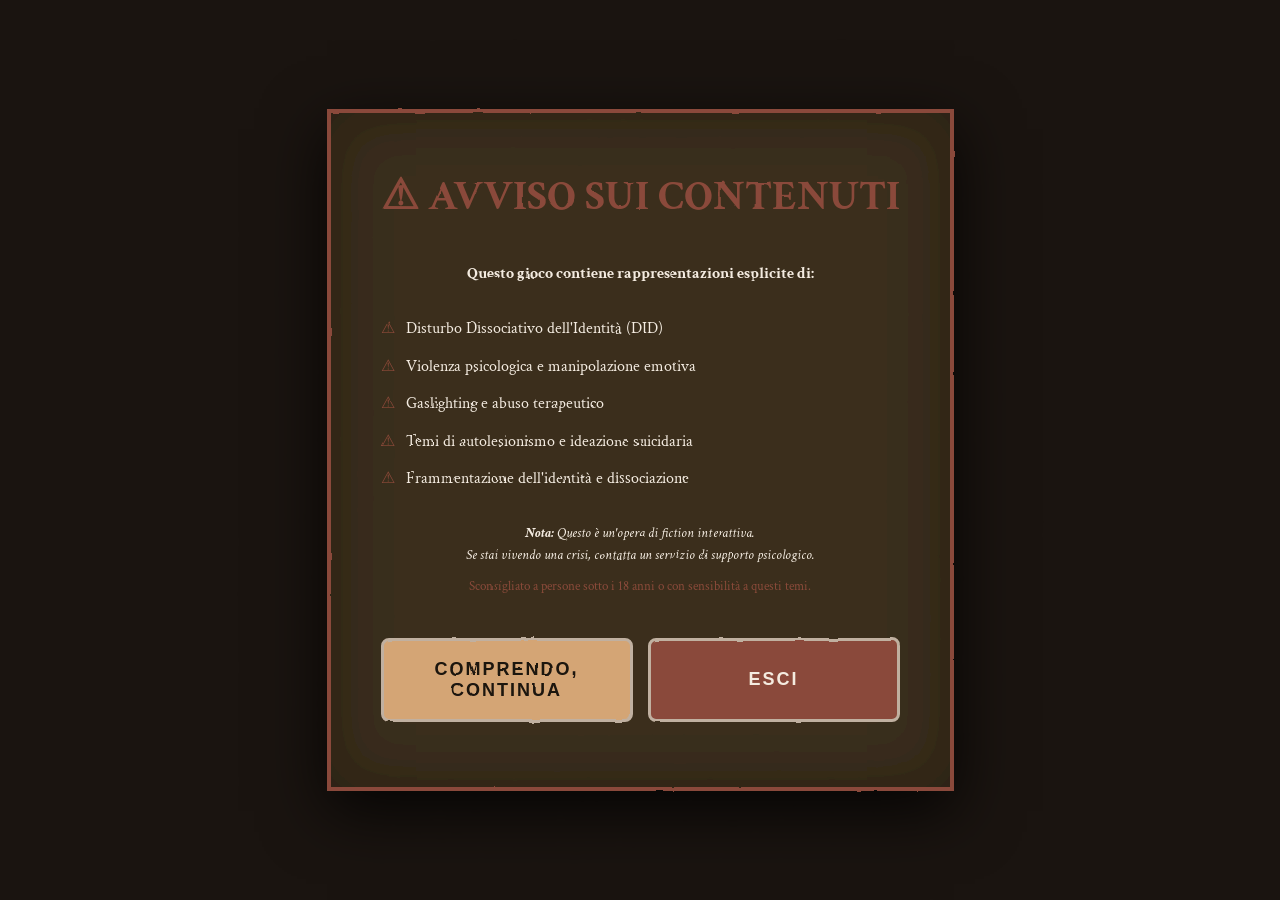
==== index.html @ 0c069a85 "Mano terapeuta visibile + Animazioni complete + AI con progressione MANO DEL TERAPEUTA: - Aggiunta t" ====
<!DOCTYPE html>
<html lang="it">
<head>
    <meta charset="UTF-8">
    <meta name="viewport" content="width=device-width, initial-scale=1.0">
    <title>Neve: Limen?</title>
    <link rel="stylesheet" href="style.css">
    <link rel="preconnect" href="https://fonts.googleapis.com">
    <link rel="preconnect" href="https://fonts.gstatic.com" crossorigin>
    <link href="https://fonts.googleapis.com/css2?family=Crimson+Text:ital,wght@0,400;0,600;0,700;1,400&family=Montserrat:wght@400;600;700&display=swap" rel="stylesheet">
</head>
<body>
    <!-- SVG FILTERS (Hand-drawn effects) -->
    <svg id="svg-filters" xmlns="http://www.w3.org/2000/svg">
        <defs>
            <!-- Rough edges filter -->
            <filter id="rough-edges">
                <feTurbulence type="fractalNoise" baseFrequency="0.05" numOctaves="2" result="noise"/>
                <feDisplacementMap in="SourceGraphic" in2="noise" scale="2" xChannelSelector="R" yChannelSelector="G"/>
            </filter>

            <!-- Rough paper texture -->
            <filter id="rough-paper">
                <feTurbulence type="fractalNoise" baseFrequency="0.8" numOctaves="4" result="noise"/>
                <feDiffuseLighting in="noise" lighting-color="white" surfaceScale="1">
                    <feDistantLight azimuth="45" elevation="60"/>
                </feDiffuseLighting>
            </filter>

            <!-- Ink spread effect -->
            <filter id="ink-spread">
                <feTurbulence type="fractalNoise" baseFrequency="0.01" numOctaves="2" result="turbulence"/>
                <feDisplacementMap in2="turbulence" in="SourceGraphic" scale="5" xChannelSelector="R" yChannelSelector="G"/>
            </filter>
        </defs>
    </svg>

    <!-- Overlays -->
    <div id="vignette-overlay" class="vignette-overlay"></div>
    <div id="mirror-overlay" class="mirror-overlay hidden"></div>

    <!-- CONTENT WARNING -->
    <div id="content-warning" class="content-warning menu-overlay hidden">
        <div class="menu-content warning-content">
            <h1 class="warning-title">⚠ AVVISO SUI CONTENUTI</h1>
            <div class="warning-text">
                <p><strong>Questo gioco contiene rappresentazioni esplicite di:</strong></p>
                <ul>
                    <li>Disturbo Dissociativo dell'Identità (DID)</li>
                    <li>Violenza psicologica e manipolazione emotiva</li>
                    <li>Gaslighting e abuso terapeutico</li>
                    <li>Temi di autolesionismo e ideazione suicidaria</li>
                    <li>Frammentazione dell'identità e dissociazione</li>
                </ul>
                <p style="margin-top: 20px; font-size: 14px; font-style: italic;">
                    <strong>Nota:</strong> Questo è un'opera di fiction interattiva.<br>
                    Se stai vivendo una crisi, contatta un servizio di supporto psicologico.
                </p>
                <p style="margin-top: 10px; font-size: 13px; color: var(--accent-danger);">
                    Sconsigliato a persone sotto i 18 anni o con sensibilità a questi temi.
                </p>
            </div>
            <div style="display: flex; gap: 15px; margin-top: 40px;">
                <button id="accept-warning-btn" class="menu-button" style="background: var(--accent-warm); color: var(--text-dark);">COMPRENDO, CONTINUA</button>
                <button id="decline-warning-btn" class="menu-button" style="background: var(--accent-danger);">ESCI</button>
            </div>
        </div>
    </div>

    <!-- MAIN MENU -->
    <div id="main-menu" class="main-menu menu-overlay hidden">
        <!-- Picture Frame -->
        <div class="menu-frame">
            <div class="menu-content">
                <h1 class="menu-title">NEVE: LIMEN?</h1>
                <p style="margin-bottom: 40px; font-style: italic; color: var(--text-muted);">"Il confine tra realtà e frammentazione"</p>

                <button id="new-game-btn" class="menu-button">NUOVA SESSIONE</button>
                <button id="continue-btn" class="menu-button" style="display: none;">CONTINUA SESSIONE</button>
                <button id="options-btn" class="menu-button">OPZIONI</button>
                <button id="about-game-btn" class="menu-button">INFORMAZIONI</button>

                <p style="margin-top: 40px; font-size: 12px; color: var(--text-muted);">
                    v1.0 | "Ogni identità è un limen"
                </p>
            </div>
        </div>

        <!-- Museum Plaque (Credits) -->
        <div class="menu-plaque">
            <h3>Opera Interattiva Digitale</h3>
            <p>"Neve: Limen?" - Un'esplorazione metanarrativa del Disturbo Dissociativo dell'Identità</p>
            <div class="credits-row">
                <span class="credits-label">Concept & Design</span>
                <span class="credits-value">Psychological Horror Experience</span>
            </div>
            <div class="credits-row">
                <span class="credits-label">Tecnica</span>
                <span class="credits-value">JavaScript, HTML5, CSS3</span>
            </div>
            <div class="credits-row">
                <span class="credits-label">Opere d'Arte</span>
                <span class="credits-value">50 dipinti + 50 sculture classiche</span>
            </div>
            <div class="credits-row">
                <span class="credits-label">Anno</span>
                <span class="credits-value">2025</span>
            </div>
            <p style="margin-top: 15px; font-size: 10px; color: #666;">
                Ispirato da Inscryption • Contiene temi psicologici intensi • Giocabile con gamepad o tastiera/mouse
            </p>
        </div>
    </div>

    <!-- OPTIONS MENU -->
    <div id="options-menu" class="options-menu menu-overlay hidden">
        <div class="menu-content" style="max-width: 500px;">
            <h2 class="menu-title" style="font-size: 36px;">OPZIONI</h2>

            <div style="text-align: left; margin: 30px 0;">
                <label style="display: block; margin-bottom: 10px; font-size: 14px; color: var(--text-muted);">Lingua / Language</label>
                <select id="language-select" style="width: 100%; padding: 12px; background: rgba(26, 20, 16, 0.8); border: 2px solid var(--border-card); color: var(--text-light); border-radius: 4px; font-size: 14px;">
                    <option value="it">Italiano</option>
                    <option value="en">English</option>
                </select>
            </div>

            <div style="text-align: left; margin: 30px 0;">
                <label style="display: block; margin-bottom: 10px; font-size: 14px; color: var(--text-muted);">Volume Effetti: <span id="volume-value">70%</span></label>
                <input type="range" id="volume-slider" min="0" max="100" value="70" style="width: 100%;">
            </div>

            <div style="text-align: left; margin: 30px 0;">
                <label style="display: block; margin-bottom: 10px; font-size: 14px; color: var(--text-muted);">Velocità Testo</label>
                <select id="text-speed-select" style="width: 100%; padding: 12px; background: rgba(26, 20, 16, 0.8); border: 2px solid var(--border-card); color: var(--text-light); border-radius: 4px; font-size: 14px;">
                    <option value="slow">Lenta</option>
                    <option value="normal" selected>Normale</option>
                    <option value="fast">Veloce</option>
                    <option value="instant">Istantanea</option>
                </select>
            </div>

            <div style="text-align: left; margin: 30px 0;">
                <label style="display: flex; align-items: center; font-size: 14px; cursor: pointer;">
                    <input type="checkbox" id="reduce-motion" style="margin-right: 10px;">
                    <span>Riduci Animazioni (Accessibilità)</span>
                </label>
            </div>

            <div style="text-align: left; margin: 30px 0;">
                <label style="display: flex; align-items: center; font-size: 14px; cursor: pointer;">
                    <input type="checkbox" id="high-contrast" style="margin-right: 10px;">
                    <span>Alto Contrasto</span>
                </label>
            </div>

            <div style="text-align: left; margin: 30px 0;">
                <label style="display: block; margin-bottom: 10px; font-size: 14px; color: var(--text-muted);">🎮 Metodo di Input</label>
                <select id="input-method-select" style="width: 100%; padding: 12px; background: rgba(26, 20, 16, 0.8); border: 2px solid var(--border-card); color: var(--text-light); border-radius: 4px; font-size: 14px;">
                    <option value="auto">Auto (Rileva automaticamente)</option>
                    <option value="keyboard-mouse">Tastiera e Mouse</option>
                    <option value="gamepad">Gamepad (Xbox/PlayStation)</option>
                </select>
                <p style="font-size: 11px; color: var(--text-muted); margin-top: 8px;">
                    Il gamepad consente navigazione completa con D-Pad, stick analogico e pulsanti A/B.
                </p>
            </div>

            <button id="close-options-btn" class="menu-button">CHIUDI</button>
        </div>
    </div>

    <!-- ABOUT MENU -->
    <div id="about-menu" class="about-menu menu-overlay hidden">
        <div class="menu-content" style="max-width: 700px;">
            <h2 class="menu-title" style="font-size: 36px;">INFORMAZIONI</h2>

            <div style="text-align: left; line-height: 1.8; margin: 30px 0;">
                <p style="margin-bottom: 20px;">
                    <strong>"Neve: Limen?"</strong> è un'esperienza interattiva narrativa che esplora i temi della dissociazione,
                    dell'identità frammentata e della manipolazione psicologica attraverso le meccaniche di un gioco di carte.
                </p>

                <p style="margin-bottom: 20px;">
                    Il gioco è ispirato da <em>Inscryption</em> per la sua natura metanarrativa e dalla rappresentazione
                    clinica del Disturbo Dissociativo dell'Identità.
                </p>

                <p style="margin-bottom: 20px; font-size: 13px; font-style: italic; color: var(--text-muted);">
                    <strong>Avvertenze:</strong> Questo gioco contiene rappresentazioni di abuso psicologico e manipolazione.
                    Non è inteso come rappresentazione clinicamente accurata del DID, ma come esplorazione artistica di temi psicologici.
                </p>

                <p style="margin-top: 30px; font-size: 12px; color: var(--text-muted);">
                    Sviluppato con ❤️ per esplorare le profondità della psiche umana.<br>
                    © 2024 | Tutti i diritti riservati.
                </p>
            </div>

            <button id="close-about-btn" class="menu-button">CHIUDI</button>
        </div>
    </div>

    <!-- PAUSE MODAL -->
    <div id="pause-modal" class="pause-modal menu-overlay hidden">
        <div class="menu-content" style="max-width: 500px;">
            <h2 class="menu-title" style="font-size: 36px;">PAUSA</h2>

            <div style="margin: 30px 0; padding: 20px; background: rgba(0, 0, 0, 0.3); border-radius: 8px;">
                <p id="pause-therapist-text" style="font-style: italic; text-align: center; font-size: 16px;"></p>
            </div>

            <button id="resume-game-btn" class="menu-button">RIPRENDI</button>
            <button id="save-exit-btn" class="menu-button">SALVA ED ESCI</button>
            <button id="options-from-pause-btn" class="menu-button">OPZIONI</button>
        </div>
    </div>

    <!-- NARRATIVE MODAL -->
    <div id="narrative-modal" class="narrative-modal hidden">
        <div class="narrative-content">
            <p id="narrative-text" class="narrative-text"></p>
            <button id="narrative-continue-btn" class="menu-button">CONTINUA</button>
        </div>
    </div>

    <!-- CARD DETAILS MODAL -->
    <div id="card-details-modal" class="card-details-modal hidden">
        <div class="card-details-content">
            <div class="card-details-header">
                <div id="modal-artwork" class="card-details-artwork"></div>
                <div class="card-details-info">
                    <h2 id="modal-title" class="card-details-title"></h2>
                    <p id="modal-artist" class="card-details-artist"></p>
                    <div class="card-details-stats">
                        <div class="card-details-stat">
                            <div class="card-details-stat-label">Attacco</div>
                            <div id="modal-attack" class="card-details-stat-value">0</div>
                        </div>
                        <div class="card-details-stat">
                            <div class="card-details-stat-label">Salute</div>
                            <div id="modal-health" class="card-details-stat-value">0</div>
                        </div>
                        <div class="card-details-stat">
                            <div class="card-details-stat-label">Costo</div>
                            <div id="modal-blood" class="card-details-stat-value">0🩸</div>
                        </div>
                    </div>
                </div>
            </div>
            <div class="card-details-description">
                <p id="modal-description"></p>
            </div>
            <div id="modal-sigils" class="card-details-sigils-section"></div>
            <button id="close-card-details" class="menu-button card-details-close-btn">CHIUDI</button>
        </div>
    </div>

    <!-- GAME CONTAINER (3D Scene) -->
    <div id="game-container" class="game-container hidden">
        <div class="scene-3d">
            <!-- Session Header -->
            <div class="session-header">
                <div class="session-info">
                    <span id="session-timer">00:00</span>
                </div>
                <button id="pause-btn" class="session-info" style="cursor: pointer; border: none;">⏸ PAUSA</button>
            </div>

            <!-- Sacrifice Zone -->
            <div id="sacrifice-zone" class="sacrifice-zone">
                <div class="sacrifice-zone-label">ZONA SACRIFICIO</div>
                <div class="sacrifice-slot" data-sacrifice="0"></div>
                <div class="sacrifice-slot" data-sacrifice="1"></div>
                <div class="sacrifice-slot" data-sacrifice="2"></div>
            </div>

            <!-- Patient Info (Top Left) -->
            <div class="patient-info">
                <div class="patient-label">PAZIENTE</div>
                <div class="patient-name">NEVE</div>
            </div>

            <!-- Stability Bar (Top Right) -->
            <div class="stability-container">
                <div class="stability-label">Stabilità</div>
                <div class="stability-bar">
                    <div id="stability-fill" class="stability-fill" style="width: 100%;"></div>
                    <div id="stability-text" class="stability-text">100%</div>
                </div>
            </div>

            <!-- Therapist Section (Top Center) -->
            <div class="therapist-section">
                <div class="therapist-portrait">
                    <div id="therapist-image" class="portrait-img">👤</div>
                    <div class="therapist-name">Dr. Lumen</div>
                </div>
                <div class="dialogue-box">
                    <p id="therapist-text" class="dialogue-text">Buongiorno Neve...</p>
                </div>
            </div>

            <!-- 3D Table -->
            <div class="game-table">
                <!-- Opponent Field (Far side) -->
                <div id="therapist-card-field" class="opponent-field">
                    <div class="card-slot" data-slot="0"></div>
                    <div class="card-slot" data-slot="1"></div>
                    <div class="card-slot" data-slot="2"></div>
                    <div class="card-slot" data-slot="3"></div>
                </div>

                <!-- Player Field (Near side) -->
                <div id="neve-card-field" class="player-field">
                    <div class="card-slot" data-slot="0"></div>
                    <div class="card-slot" data-slot="1"></div>
                    <div class="card-slot" data-slot="2"></div>
                    <div class="card-slot" data-slot="3"></div>
                </div>
            </div>

            <!-- Action Buttons -->
            <div class="action-buttons">
                <button id="end-turn-btn" class="action-btn">TERMINA TURNO</button>
                <button id="discard-btn" class="action-btn">SCARTA</button>
            </div>

            <!-- Therapist Hand (Far side, cards face down) -->
            <div class="therapist-hand-container">
                <div id="therapist-hand"></div>
            </div>

            <!-- Hand (Fan of cards) -->
            <div class="hand-container">
                <div id="neve-hand"></div>
            </div>

            <!-- Card Whisper (appears on hover) -->
            <div id="card-whisper" class="card-whisper hidden">
                <p id="whisper-text"></p>
            </div>

            <!-- Event Log (Bottom Left) -->
            <div id="event-log" class="event-log"></div>

            <!-- Game Stats (Bottom Right) -->
            <div class="game-stats">
                <div class="stat-box">
                    <div class="stat-label">FRAMMENTI</div>
                    <div id="fragments-count" class="stat-value">0</div>
                </div>
                <div class="stat-box">
                    <div class="stat-label">ROUND</div>
                    <div id="round-count" class="stat-value">1</div>
                </div>
            </div>

            <!-- Alter Messages Sidebar -->
            <div id="alter-messages" class="alter-messages">
                <div class="alter-header">[ . . . ]</div>
                <div id="alter-log" class="alter-log"></div>
            </div>
        </div>
    </div>

    <!-- Gamepad Indicator -->
    <div id="gamepad-indicator" class="gamepad-indicator">
        <span>Gamepad Attivo</span>
    </div>

    <script src="game.js"></script>
</body>
</html>
---- style.css ----
/* ============================================
   NEVE: LIMEN? - 3D Inscryption-style CSS
   ============================================ */

/* === SVG FILTERS (Hand-drawn effects) === */
svg.filters {
    position: absolute;
    width: 0;
    height: 0;
}

/* === RESET & BASE === */
* {
    margin: 0;
    padding: 0;
    box-sizing: border-box;
}

:root {
    /* Inscryption-inspired Color Palette */
    --bg-dark: #1a1410;
    --bg-table: #2d2416;
    --bg-wood: #3a2e1c;
    --bg-card: #f4ebe0;

    --text-dark: #1a1410;
    --text-light: #f4ebe0;
    --text-muted: #8a7a6a;

    --accent-warm: #d4a574;
    --accent-cold: #6a8a9a;
    --accent-danger: #8a4a3a;
    --accent-whisper: #9a7a8a;

    --border-dark: #1a1410;
    --border-card: #c0b0a0;

    /* 3D Perspective */
    --perspective: 1200px;
    --table-depth: 800px;
}

body {
    font-family: 'Crimson Text', 'Georgia', serif;
    background: var(--bg-dark);
    color: var(--text-light);
    min-height: 100vh;
    overflow: hidden;
    position: relative;
    line-height: 1.6;
    cursor: url('data:image/svg+xml;utf8,<svg xmlns="http://www.w3.org/2000/svg" width="20" height="20"><circle cx="10" cy="10" r="8" fill="%23f4ebe0" opacity="0.7"/></svg>'), auto;
}

.hidden {
    display: none !important;
}

/* === SVG FILTERS === */
#svg-filters {
    position: absolute;
    width: 0;
    height: 0;
}

/* === GAME CONTAINER (3D Scene) === */
#game-container {
    position: fixed;
    top: 0;
    left: 0;
    width: 100%;
    height: 100vh;
    perspective: var(--perspective);
    perspective-origin: 50% 60%;
    background:
        radial-gradient(ellipse at 50% 40%, rgba(74, 58, 42, 0.3) 0%, transparent 60%),
        var(--bg-dark);
}

/* === 3D SCENE WRAPPER === */
.scene-3d {
    position: relative;
    width: 100%;
    height: 100%;
    transform-style: preserve-3d;
    transition: transform 0.5s ease;
}

/* Camera rotation states */
.scene-3d.look-left {
    transform: rotateY(15deg);
}

.scene-3d.look-right {
    transform: rotateY(-15deg);
}

/* === TABLE (Main playing surface) === */
.game-table {
    position: absolute;
    bottom: 8%;
    left: 50%;
    transform: translateX(-50%) rotateX(65deg);
    transform-style: preserve-3d;
    width: 85%;
    height: 550px;
    background:
        repeating-linear-gradient(
            90deg,
            var(--bg-wood) 0px,
            #2d2416 2px,
            var(--bg-wood) 4px
        ),
        var(--bg-table);
    border: 3px solid var(--border-dark);
    box-shadow:
        0 20px 60px rgba(0, 0, 0, 0.8),
        inset 0 0 100px rgba(0, 0, 0, 0.3);
    filter: url(#rough-edges);
}

/* === OPPONENT FIELD (Far side of table) === */
.opponent-field {
    position: absolute;
    top: 10%;
    left: 50%;
    transform: translateX(-50%) translateZ(30px);
    width: 70%;
    height: 200px;
    display: flex;
    gap: 12px;
    justify-content: center;
    align-items: center;
    transform-style: preserve-3d;
    z-index: 5;
}

/* === PLAYER FIELD (Near side of table) === */
.player-field {
    position: absolute;
    bottom: 20%;
    left: 50%;
    transform: translateX(-50%) translateZ(40px);
    width: 70%;
    height: 200px;
    display: flex;
    gap: 12px;
    justify-content: center;
    align-items: center;
    transform-style: preserve-3d;
    z-index: 15;
}

/* === CARD SLOTS === */
.card-slot {
    width: 185px;
    height: 290px;
    border: 3px dashed rgba(244, 235, 224, 0.2);
    border-radius: 12px;
    background: rgba(0, 0, 0, 0.2);
    transition: all 0.3s ease;
    position: relative;
    transform-style: preserve-3d;
    filter: url(#rough-edges);
    cursor: pointer;
}

.card-slot:hover:not(.occupied) {
    border-color: rgba(212, 165, 116, 0.5);
    background: rgba(212, 165, 116, 0.05);
    box-shadow: 0 0 15px rgba(212, 165, 116, 0.2);
    transform: scale(1.02);
}

.card-slot.valid-drop {
    border-color: var(--accent-warm);
    background: rgba(212, 165, 116, 0.1);
    box-shadow:
        0 0 20px rgba(212, 165, 116, 0.3),
        inset 0 0 20px rgba(212, 165, 116, 0.1);
}

.card-slot.occupied {
    border-color: transparent;
    background: transparent;
}

/* === HAND (Fan of cards) === */
.hand-container {
    position: fixed;
    bottom: -80px;
    left: 50%;
    transform: translateX(-50%);
    width: 100%;
    height: 300px;
    display: flex;
    justify-content: center;
    align-items: flex-end;
    perspective: 1000px;
    z-index: 200;
    pointer-events: none;
}

#neve-hand {
    position: relative;
    width: 100%;
    max-width: 900px;
    height: 100%;
    display: flex;
    justify-content: center;
    align-items: flex-end;
    transform-style: preserve-3d;
}

/* === CARD (3D) === */
.card {
    position: absolute;
    width: 180px;
    height: 280px;
    background: transparent;
    border: none;
    cursor: pointer;
    transition: all 0.4s cubic-bezier(0.34, 1.56, 0.64, 1);
    transform-style: preserve-3d;
    pointer-events: all;
    backface-visibility: hidden;
}

.card-frame {
    position: relative;
    width: 100%;
    height: 100%;
    background: linear-gradient(135deg, #2a2416 0%, #1a1410 100%);
    border: 4px solid #8a7a6a;
    border-radius: 12px;
    box-shadow:
        0 8px 16px rgba(0, 0, 0, 0.6),
        inset 0 0 40px rgba(0, 0, 0, 0.3),
        inset 0 2px 4px rgba(244, 235, 224, 0.1);
    overflow: hidden;
    filter: url(#rough-edges);
}

/* Hand card positioning (fan effect) */
#neve-hand .card:nth-child(1) {
    transform: translateX(-240px) translateY(10px) rotate(-18deg);
    z-index: 1;
}

#neve-hand .card:nth-child(2) {
    transform: translateX(-140px) translateY(5px) rotate(-12deg);
    z-index: 2;
}

#neve-hand .card:nth-child(3) {
    transform: translateX(-50px) translateY(2px) rotate(-6deg);
    z-index: 3;
}

#neve-hand .card:nth-child(4) {
    transform: translateX(0px) translateY(0px) rotate(0deg);
    z-index: 4;
}

#neve-hand .card:nth-child(5) {
    transform: translateX(50px) translateY(2px) rotate(6deg);
    z-index: 5;
}

#neve-hand .card:nth-child(6) {
    transform: translateX(140px) translateY(5px) rotate(12deg);
    z-index: 6;
}

#neve-hand .card:nth-child(7) {
    transform: translateX(240px) translateY(10px) rotate(18deg);
    z-index: 7;
}

#neve-hand .card:nth-child(8) {
    transform: translateX(320px) translateY(15px) rotate(24deg);
    z-index: 8;
}

/* Card hover in hand */
#neve-hand .card:hover {
    transform: translateX(var(--card-x, 0)) translateY(-80px) rotate(0deg) scale(1.15) !important;
    z-index: 100 !important;
    box-shadow:
        0 20px 40px rgba(0, 0, 0, 0.6),
        0 0 30px rgba(212, 165, 116, 0.4),
        inset 0 0 30px rgba(244, 235, 224, 0.1);
}

/* Store original x position for hover */
#neve-hand .card:nth-child(1) { --card-x: -240px; }
#neve-hand .card:nth-child(2) { --card-x: -140px; }
#neve-hand .card:nth-child(3) { --card-x: -50px; }
#neve-hand .card:nth-child(4) { --card-x: 0px; }
#neve-hand .card:nth-child(5) { --card-x: 50px; }
#neve-hand .card:nth-child(6) { --card-x: 140px; }
#neve-hand .card:nth-child(7) { --card-x: 240px; }
#neve-hand .card:nth-child(8) { --card-x: 320px; }

/* Card being dragged */
.card.dragging {
    opacity: 0.6;
    cursor: grabbing;
    z-index: 1000;
}

/* === THERAPIST HAND (Opponent cards, face down) === */
.therapist-hand-container {
    position: fixed;
    top: 50px;
    left: 50%;
    transform: translateX(-50%);
    z-index: 50;
    pointer-events: none;
}

#therapist-hand {
    position: relative;
    height: 150px;
    display: flex;
    justify-content: center;
    align-items: flex-start;
}

/* Therapist hand fan (inverted, opens downward) */
#therapist-hand .card {
    position: absolute;
    transition: transform 0.3s ease, opacity 0.3s ease;
    transform-origin: center top;
}

#therapist-hand .card:nth-child(1) {
    transform: translateX(-240px) translateY(-10px) rotate(18deg);
    z-index: 8;
}

#therapist-hand .card:nth-child(2) {
    transform: translateX(-140px) translateY(-5px) rotate(12deg);
    z-index: 7;
}

#therapist-hand .card:nth-child(3) {
    transform: translateX(-50px) translateY(-2px) rotate(6deg);
    z-index: 6;
}

#therapist-hand .card:nth-child(4) {
    transform: translateX(0px) translateY(0px) rotate(0deg);
    z-index: 5;
}

#therapist-hand .card:nth-child(5) {
    transform: translateX(50px) translateY(-2px) rotate(-6deg);
    z-index: 6;
}

#therapist-hand .card:nth-child(6) {
    transform: translateX(140px) translateY(-5px) rotate(-12deg);
    z-index: 7;
}

#therapist-hand .card:nth-child(7) {
    transform: translateX(240px) translateY(-10px) rotate(-18deg);
    z-index: 8;
}

#therapist-hand .card:nth-child(8) {
    transform: translateX(320px) translateY(-15px) rotate(-24deg);
    z-index: 9;
}

/* Card back style (face down) */
.card.face-down .card-artwork {
    background:
        linear-gradient(135deg, #4a3a2a 0%, #2a1a0a 100%),
        repeating-linear-gradient(
            45deg,
            transparent,
            transparent 10px,
            rgba(106, 138, 154, 0.1) 10px,
            rgba(106, 138, 154, 0.1) 20px
        );
    background-size: cover;
    display: flex;
    align-items: center;
    justify-content: center;
}

.card.face-down .card-artwork::after {
    content: '?';
    font-size: 80px;
    font-weight: 900;
    color: rgba(212, 165, 116, 0.3);
    text-shadow: 2px 2px 4px rgba(0, 0, 0, 0.5);
}

.card.face-down .card-name,
.card.face-down .card-info-bar,
.card.face-down .card-sigils,
.card.face-down .blood-cost {
    opacity: 0;
    pointer-events: none;
}

/* === CARD ARTWORK === */
.card-artwork {
    position: absolute;
    top: 8px;
    left: 8px;
    right: 8px;
    height: 160px;
    background-size: cover;
    background-position: center;
    border: 2px solid rgba(138, 122, 106, 0.5);
    border-radius: 6px;
    overflow: hidden;
}

.artwork-overlay {
    position: absolute;
    inset: 0;
    background: linear-gradient(
        to bottom,
        transparent 0%,
        transparent 60%,
        rgba(26, 20, 16, 0.8) 100%
    );
    pointer-events: none;
}

/* === BLOOD COST === */
.blood-cost {
    position: absolute;
    top: -12px;
    left: 50%;
    transform: translateX(-50%);
    display: flex;
    gap: 4px;
    z-index: 10;
}

.blood-drop {
    font-size: 20px;
    filter: drop-shadow(0 2px 4px rgba(138, 74, 58, 0.8));
    animation: blood-pulse 2s ease-in-out infinite;
}

@keyframes blood-pulse {
    0%, 100% { transform: scale(1); }
    50% { transform: scale(1.1); }
}

/* === CARD STATS === */
.card-info-bar {
    position: absolute;
    top: 175px;
    left: 8px;
    right: 8px;
    display: flex;
    justify-content: space-between;
    gap: 8px;
}

.card-stat {
    flex: 1;
    background: rgba(26, 20, 16, 0.9);
    border: 2px solid var(--accent-warm);
    border-radius: 6px;
    padding: 6px 8px;
    display: flex;
    align-items: center;
    justify-content: center;
    gap: 4px;
    box-shadow: 0 2px 4px rgba(0, 0, 0, 0.4);
}

.card-stat.attack {
    border-color: #c85a54;
}

.card-stat.health {
    border-color: #6a8a9a;
}

.stat-icon {
    font-size: 14px;
}

.stat-value {
    font-size: 18px;
    font-weight: 900;
    color: var(--text-light);
    text-shadow: 1px 1px 2px rgba(0, 0, 0, 0.8);
}

/* === CARD SIGILS === */
.card-sigils {
    position: absolute;
    top: 215px;
    left: 50%;
    transform: translateX(-50%);
    display: flex;
    gap: 5px;
    z-index: 5;
}

.sigil {
    width: 26px;
    height: 26px;
    background: rgba(212, 165, 116, 0.9);
    border: 2px solid var(--border-dark);
    border-radius: 50%;
    display: flex;
    align-items: center;
    justify-content: center;
    font-size: 14px;
    cursor: help;
    box-shadow:
        0 2px 4px rgba(0, 0, 0, 0.4),
        inset 0 -1px 2px rgba(0, 0, 0, 0.2);
}

.sigil:hover {
    transform: scale(1.2);
    box-shadow:
        0 4px 8px rgba(0, 0, 0, 0.6),
        0 0 12px rgba(212, 165, 116, 0.5);
}

/* === CARD NAME PLATE === */
.card-name-plate {
    position: absolute;
    bottom: 10px;
    left: 8px;
    right: 8px;
    background: rgba(26, 20, 16, 0.95);
    border: 2px solid var(--accent-warm);
    border-radius: 6px;
    padding: 5px 6px;
    text-align: center;
}

.card-name {
    font-size: 11px;
    font-weight: 700;
    color: var(--text-light);
    line-height: 1.1;
    text-shadow: 1px 1px 2px rgba(0, 0, 0, 0.8);
    margin-bottom: 2px;
}

.card-artist {
    font-size: 8px;
    font-style: italic;
    color: var(--text-muted);
    line-height: 1;
}

/* === CARD TYPE TAG === */
.card-type-tag {
    position: absolute;
    top: 12px;
    right: 12px;
    background: rgba(138, 74, 58, 0.9);
    border: 1px solid rgba(0, 0, 0, 0.5);
    border-radius: 4px;
    padding: 3px 6px;
    font-size: 8px;
    font-weight: 700;
    text-transform: uppercase;
    letter-spacing: 0.5px;
    color: var(--text-light);
    z-index: 10;
}

/* === CARD DETAILS BUTTON === */
.card-details-btn {
    position: absolute;
    bottom: 12px;
    right: 12px;
    width: 24px;
    height: 24px;
    background: rgba(106, 138, 154, 0.9);
    border: 2px solid var(--border-dark);
    border-radius: 50%;
    font-size: 14px;
    cursor: pointer;
    display: flex;
    align-items: center;
    justify-content: center;
    z-index: 10;
    transition: all 0.2s ease;
}

.card-details-btn:hover {
    background: var(--accent-cold);
    transform: scale(1.15);
    box-shadow: 0 0 12px rgba(106, 138, 154, 0.6);
}

/* === CARD WHISPERS === */
.card-whisper {
    position: fixed;
    bottom: 300px;
    left: 50%;
    transform: translateX(-50%);
    background: rgba(138, 74, 58, 0.95);
    color: var(--text-light);
    padding: 15px 25px;
    border-radius: 8px;
    border: 2px solid rgba(0, 0, 0, 0.5);
    font-size: 14px;
    font-style: italic;
    text-align: center;
    max-width: 400px;
    z-index: 200;
    opacity: 0;
    animation: whisper-appear 0.5s ease forwards;
    filter: url(#rough-edges);
    box-shadow:
        0 8px 24px rgba(0, 0, 0, 0.6),
        inset 0 0 20px rgba(0, 0, 0, 0.2);
}

@keyframes whisper-appear {
    from {
        opacity: 0;
        transform: translateX(-50%) translateY(10px);
    }
    to {
        opacity: 1;
        transform: translateX(-50%) translateY(0);
    }
}

/* === THERAPIST SECTION === */
.therapist-section {
    position: absolute;
    top: 5%;
    left: 50%;
    transform: translateX(-50%);
    width: 600px;
    text-align: center;
    z-index: 50;
}

.therapist-portrait {
    margin-bottom: 15px;
}

.portrait-img {
    width: 80px;
    height: 80px;
    background: rgba(26, 20, 16, 0.8);
    border: 3px solid var(--border-card);
    border-radius: 50%;
    margin: 0 auto 10px;
    display: flex;
    align-items: center;
    justify-content: center;
    font-size: 40px;
    box-shadow:
        0 4px 12px rgba(0, 0, 0, 0.6),
        inset 0 0 20px rgba(0, 0, 0, 0.3);
    filter: url(#rough-edges);
}

.therapist-name {
    font-size: 16px;
    font-weight: 600;
    letter-spacing: 2px;
    text-transform: uppercase;
    color: var(--accent-warm);
    text-shadow: 2px 2px 4px rgba(0, 0, 0, 0.8);
}

.dialogue-box {
    background: rgba(26, 20, 16, 0.9);
    border: 2px solid var(--border-card);
    border-radius: 8px;
    padding: 20px;
    box-shadow:
        0 8px 24px rgba(0, 0, 0, 0.6),
        inset 0 0 30px rgba(0, 0, 0, 0.2);
    filter: url(#rough-edges);
}

.dialogue-text {
    font-size: 16px;
    line-height: 1.6;
    color: var(--text-light);
    font-style: italic;
    text-shadow: 1px 1px 2px rgba(0, 0, 0, 0.8);
}

/* === PATIENT INFO === */
.patient-info {
    position: absolute;
    top: 20px;
    left: 20px;
    background: rgba(26, 20, 16, 0.85);
    border: 2px solid var(--border-card);
    border-radius: 8px;
    padding: 15px 20px;
    z-index: 50;
    filter: url(#rough-edges);
}

.patient-label {
    font-size: 11px;
    text-transform: uppercase;
    letter-spacing: 2px;
    color: var(--text-muted);
    margin-bottom: 5px;
}

.patient-name {
    font-size: 20px;
    font-weight: 700;
    color: var(--accent-warm);
}

/* === STABILITY BAR === */
.stability-container {
    position: absolute;
    top: 20px;
    right: 20px;
    width: 250px;
    z-index: 50;
}

.stability-label {
    font-size: 11px;
    text-transform: uppercase;
    letter-spacing: 2px;
    color: var(--text-muted);
    margin-bottom: 8px;
    text-align: center;
}

.stability-bar {
    width: 100%;
    height: 25px;
    background: rgba(26, 20, 16, 0.8);
    border: 2px solid var(--border-card);
    border-radius: 12px;
    overflow: hidden;
    position: relative;
    filter: url(#rough-edges);
}

.stability-fill {
    height: 100%;
    background: linear-gradient(90deg, var(--accent-cold), var(--accent-warm));
    transition: width 0.8s ease, background 0.5s ease;
    position: relative;
    box-shadow: inset 0 0 10px rgba(0, 0, 0, 0.3);
}

.stability-text {
    position: absolute;
    top: 50%;
    left: 50%;
    transform: translate(-50%, -50%);
    font-size: 13px;
    font-weight: 700;
    color: var(--text-light);
    text-shadow: 1px 1px 3px rgba(0, 0, 0, 0.8);
}

/* === GAME STATS === */
.game-stats {
    position: absolute;
    bottom: 20px;
    right: 20px;
    display: flex;
    gap: 20px;
    z-index: 50;
}

.stat-box {
    background: rgba(26, 20, 16, 0.85);
    border: 2px solid var(--border-card);
    border-radius: 8px;
    padding: 12px 18px;
    text-align: center;
    min-width: 80px;
    filter: url(#rough-edges);
}

.stat-label {
    font-size: 10px;
    text-transform: uppercase;
    letter-spacing: 1.5px;
    color: var(--text-muted);
    margin-bottom: 5px;
}

.stat-value {
    font-size: 24px;
    font-weight: 900;
    color: var(--accent-warm);
}

/* === ALTER MESSAGES SIDEBAR === */
.alter-messages {
    position: fixed;
    top: 50%;
    right: -280px;
    transform: translateY(-50%);
    width: 280px;
    max-height: 500px;
    background: rgba(26, 20, 16, 0.95);
    border: 2px solid var(--border-card);
    border-right: none;
    border-radius: 8px 0 0 8px;
    padding: 15px;
    z-index: 150;
    transition: right 0.4s ease;
    filter: url(#rough-edges);
    overflow: hidden;
}

.alter-messages.visible {
    right: 0;
}

.alter-header {
    font-size: 12px;
    text-transform: uppercase;
    letter-spacing: 3px;
    color: var(--text-muted);
    text-align: center;
    margin-bottom: 15px;
    padding-bottom: 10px;
    border-bottom: 1px solid rgba(244, 235, 224, 0.2);
}

.alter-log {
    max-height: 450px;
    overflow-y: auto;
    padding-right: 10px;
}

.alter-message {
    margin-bottom: 15px;
    padding: 12px;
    background: rgba(0, 0, 0, 0.3);
    border-left: 3px solid var(--accent-whisper);
    border-radius: 4px;
    animation: message-appear 0.6s ease;
}

@keyframes message-appear {
    from {
        opacity: 0;
        transform: translateX(20px);
    }
    to {
        opacity: 1;
        transform: translateX(0);
    }
}

.alter-name {
    font-size: 11px;
    font-weight: 700;
    text-transform: uppercase;
    letter-spacing: 2px;
    color: var(--accent-whisper);
    margin-bottom: 6px;
}

.alter-text {
    font-size: 13px;
    font-style: italic;
    color: var(--text-light);
    line-height: 1.4;
}

/* === EVENT LOG === */
.event-log {
    position: absolute;
    bottom: 20px;
    left: 20px;
    width: 350px;
    max-height: 200px;
    background: rgba(26, 20, 16, 0.85);
    border: 2px solid var(--border-card);
    border-radius: 8px;
    padding: 15px;
    overflow-y: auto;
    z-index: 50;
    filter: url(#rough-edges);
}

.log-entry {
    font-size: 12px;
    color: var(--text-light);
    margin-bottom: 6px;
    padding-left: 12px;
    position: relative;
}

.log-entry::before {
    content: '▸';
    position: absolute;
    left: 0;
    color: var(--accent-warm);
}

.log-entry.meta {
    color: var(--accent-whisper);
    font-weight: 700;
}

/* === ACTION BUTTONS === */
.action-buttons {
    position: absolute;
    bottom: 250px;
    left: 50%;
    transform: translateX(-50%);
    display: flex;
    gap: 15px;
    z-index: 50;
}

.action-btn {
    background: rgba(26, 20, 16, 0.9);
    border: 2px solid var(--border-card);
    border-radius: 8px;
    padding: 12px 24px;
    color: var(--text-light);
    font-size: 14px;
    font-weight: 600;
    text-transform: uppercase;
    letter-spacing: 1.5px;
    cursor: pointer;
    transition: all 0.3s ease;
    filter: url(#rough-edges);
    box-shadow: 0 4px 12px rgba(0, 0, 0, 0.4);
}

.action-btn:hover {
    background: var(--accent-warm);
    color: var(--text-dark);
    transform: translateY(-2px);
    box-shadow:
        0 6px 18px rgba(0, 0, 0, 0.6),
        0 0 20px rgba(212, 165, 116, 0.3);
}

.action-btn:active {
    transform: translateY(0);
}

/* === SESSION HEADER === */
.session-header {
    position: absolute;
    top: 20px;
    left: 50%;
    transform: translateX(-50%);
    display: flex;
    gap: 20px;
    align-items: center;
    z-index: 50;
}

.session-info {
    background: rgba(26, 20, 16, 0.85);
    border: 2px solid var(--border-card);
    border-radius: 8px;
    padding: 10px 20px;
    font-size: 13px;
    font-weight: 600;
    color: var(--accent-warm);
    filter: url(#rough-edges);
}

/* === MENUS === */
.menu-overlay {
    position: fixed;
    top: 0;
    left: 0;
    width: 100%;
    height: 100vh;
    background: rgba(0, 0, 0, 0.9);
    backdrop-filter: blur(10px);
    z-index: 500;
    display: flex;
    flex-direction: column;
    align-items: center;
    justify-content: center;
    padding: 40px;
}

/* PICTURE FRAME (Cornice da quadro) */
.menu-frame {
    position: relative;
    padding: 30px;
    background: linear-gradient(135deg, #8b7355 0%, #6b5845 50%, #4b3825 100%);
    box-shadow:
        /* Outer frame shadow */
        0 30px 80px rgba(0, 0, 0, 0.9),
        /* Inner bevel light */
        inset 4px 4px 8px rgba(255, 255, 255, 0.2),
        /* Inner bevel dark */
        inset -4px -4px 8px rgba(0, 0, 0, 0.6);
    border: 12px solid;
    border-color: #c9a877 #8b7355 #6b5845 #a98e6f;
    max-width: 700px;
    width: 90%;
}

.menu-frame::before {
    content: '';
    position: absolute;
    top: 18px;
    left: 18px;
    right: 18px;
    bottom: 18px;
    border: 2px solid rgba(255, 255, 255, 0.15);
    pointer-events: none;
}

.menu-frame::after {
    content: '';
    position: absolute;
    top: 0;
    left: 0;
    right: 0;
    bottom: 0;
    background:
        repeating-linear-gradient(
            90deg,
            transparent 0px,
            rgba(0, 0, 0, 0.1) 1px,
            transparent 2px,
            transparent 6px
        );
    pointer-events: none;
}

.menu-content {
    position: relative;
    background: var(--bg-wood);
    border: 4px solid var(--border-dark);
    padding: 50px;
    text-align: center;
    filter: url(#rough-edges);
    box-shadow:
        0 20px 60px rgba(0, 0, 0, 0.8),
        inset 0 0 60px rgba(0, 0, 0, 0.3);
}

/* MUSEUM PLAQUE (Targhetta crediti) */
.menu-plaque {
    margin-top: 20px;
    background: linear-gradient(135deg, #3a3a3a 0%, #2a2a2a 100%);
    border: 2px solid #1a1a1a;
    border-radius: 4px;
    padding: 20px 30px;
    max-width: 600px;
    width: 85%;
    box-shadow:
        0 10px 30px rgba(0, 0, 0, 0.8),
        inset 0 1px 0 rgba(255, 255, 255, 0.1);
    font-family: 'Montserrat', sans-serif;
}

.menu-plaque h3 {
    font-size: 14px;
    font-weight: 600;
    color: #c9a877;
    text-transform: uppercase;
    letter-spacing: 2px;
    margin-bottom: 12px;
    text-align: center;
}

.menu-plaque p {
    font-size: 12px;
    line-height: 1.6;
    color: #b0b0b0;
    text-align: center;
    margin: 8px 0;
}

.menu-plaque .credits-row {
    display: flex;
    justify-content: space-between;
    align-items: center;
    margin: 6px 0;
    font-size: 11px;
}

.menu-plaque .credits-label {
    color: #888;
    font-weight: 600;
}

.menu-plaque .credits-value {
    color: #c9a877;
    font-style: italic;
}

.menu-title {
    font-size: 48px;
    font-weight: 900;
    color: var(--accent-warm);
    margin-bottom: 40px;
    text-shadow: 4px 4px 8px rgba(0, 0, 0, 0.8);
    letter-spacing: 4px;
}

.menu-button {
    width: 100%;
    background: rgba(26, 20, 16, 0.8);
    border: 3px solid var(--border-card);
    border-radius: 8px;
    padding: 18px;
    margin-bottom: 15px;
    color: var(--text-light);
    font-size: 18px;
    font-weight: 700;
    text-transform: uppercase;
    letter-spacing: 2px;
    cursor: pointer;
    transition: all 0.3s ease;
    filter: url(#rough-edges);
}

.menu-button:hover,
.menu-button.gamepad-focused {
    background: var(--accent-warm);
    color: var(--text-dark);
    transform: scale(1.05);
    box-shadow:
        0 8px 24px rgba(0, 0, 0, 0.6),
        0 0 30px rgba(212, 165, 116, 0.4);
}

.menu-button.gamepad-focused::before {
    content: '▶';
    position: absolute;
    left: 20px;
    font-size: 20px;
    animation: arrow-pulse 0.8s ease-in-out infinite;
}

@keyframes arrow-pulse {
    0%, 100% { transform: translateX(0); opacity: 1; }
    50% { transform: translateX(5px); opacity: 0.7; }
}

/* === CONTENT WARNING === */
.content-warning {
    background: var(--bg-dark);
}

.warning-content {
    background: var(--bg-wood);
    border: 4px solid var(--accent-danger);
    max-width: 700px;
}

.warning-title {
    font-size: 42px;
    color: var(--accent-danger);
    margin-bottom: 30px;
}

.warning-content ul {
    list-style: none;
    margin: 30px 0;
    text-align: left;
}

.warning-content li {
    font-size: 16px;
    margin-bottom: 12px;
    padding-left: 25px;
    position: relative;
    color: var(--text-light);
}

.warning-content li::before {
    content: '⚠';
    position: absolute;
    left: 0;
    color: var(--accent-danger);
}

/* === NARRATIVE MODAL === */
.narrative-modal {
    position: fixed;
    top: 0;
    left: 0;
    width: 100%;
    height: 100vh;
    background: rgba(0, 0, 0, 0.95);
    z-index: 600;
    display: flex;
    align-items: center;
    justify-content: center;
    animation: fade-in 1s ease;
}

@keyframes fade-in {
    from { opacity: 0; }
    to { opacity: 1; }
}

.narrative-content {
    max-width: 800px;
    text-align: center;
    padding: 60px;
}

.narrative-text {
    font-size: 28px;
    line-height: 1.8;
    color: var(--text-light);
    margin-bottom: 40px;
    text-shadow: 2px 2px 8px rgba(0, 0, 0, 0.9);
    animation: text-glow 2s ease-in-out infinite;
}

@keyframes text-glow {
    0%, 100% {
        text-shadow: 2px 2px 8px rgba(0, 0, 0, 0.9);
    }
    50% {
        text-shadow:
            2px 2px 8px rgba(0, 0, 0, 0.9),
            0 0 20px rgba(212, 165, 116, 0.3);
    }
}

/* === PHASE DETERIORATION === */
body.phase-2 {
    filter: contrast(1.05) saturate(0.95);
}

body.phase-3 {
    filter: contrast(1.1) saturate(0.9) brightness(0.98);
}

body.phase-4 {
    filter: contrast(1.15) saturate(0.85) brightness(0.95) hue-rotate(-3deg);
}

body.phase-5 {
    filter: contrast(1.2) saturate(0.8) brightness(0.92) hue-rotate(-5deg);
    animation: subtle-shake 8s ease-in-out infinite;
}

@keyframes subtle-shake {
    0%, 100% { transform: translate(0, 0) rotate(0deg); }
    10% { transform: translate(-1px, 1px) rotate(0.1deg); }
    20% { transform: translate(1px, -1px) rotate(-0.1deg); }
    30% { transform: translate(-1px, -1px) rotate(0.1deg); }
    40% { transform: translate(1px, 1px) rotate(-0.1deg); }
    50% { transform: translate(-1px, 1px) rotate(0.1deg); }
    60% { transform: translate(1px, -1px) rotate(-0.1deg); }
    70% { transform: translate(-1px, -1px) rotate(0.1deg); }
    80% { transform: translate(1px, 1px) rotate(-0.1deg); }
    90% { transform: translate(-1px, 1px) rotate(0.1deg); }
}

body.final-revelation {
    animation: reality-break 2s infinite;
}

@keyframes reality-break {
    0%, 100% {
        filter: contrast(1.2) saturate(0.8) brightness(0.9);
    }
    50% {
        filter: contrast(1.3) saturate(0.7) brightness(0.85) hue-rotate(-10deg);
    }
}

/* === VIGNETTE OVERLAY === */
.vignette-overlay {
    position: fixed;
    top: 0;
    left: 0;
    width: 100%;
    height: 100%;
    pointer-events: none;
    z-index: 400;
    background: radial-gradient(
        ellipse at center,
        transparent 0%,
        transparent 50%,
        rgba(0, 0, 0, 0.6) 100%
    );
    opacity: 0;
    transition: opacity 2s ease;
}

/* === MIRROR OVERLAY === */
.mirror-overlay {
    position: fixed;
    top: 0;
    left: 0;
    width: 100%;
    height: 100%;
    pointer-events: none;
    z-index: 450;
    background: linear-gradient(
        180deg,
        transparent 0%,
        rgba(255, 255, 255, 0.05) 50%,
        transparent 100%
    );
    transform: scaleY(-1);
    opacity: 0;
    transition: opacity 3s ease;
}

/* === SCROLLBAR STYLING === */
::-webkit-scrollbar {
    width: 8px;
}

::-webkit-scrollbar-track {
    background: rgba(26, 20, 16, 0.5);
}

::-webkit-scrollbar-thumb {
    background: var(--accent-warm);
    border-radius: 4px;
}

::-webkit-scrollbar-thumb:hover {
    background: var(--accent-cold);
}

/* === ACCESSIBILITY === */
body.reduce-motion * {
    animation-duration: 0.01ms !important;
    animation-iteration-count: 1 !important;
    transition-duration: 0.01ms !important;
}

body.high-contrast {
    --bg-card: #ffffff;
    --text-dark: #000000;
    --border-dark: #000000;
    --accent-warm: #ffaa00;
}

/* === CARD DETAILS MODAL === */
.card-details-modal {
    position: fixed;
    top: 0;
    left: 0;
    width: 100%;
    height: 100vh;
    background: rgba(0, 0, 0, 0.95);
    backdrop-filter: blur(8px);
    z-index: 700;
    display: flex;
    align-items: center;
    justify-content: center;
    animation: fade-in 0.3s ease;
}

.card-details-content {
    background: var(--bg-wood);
    border: 4px solid var(--accent-warm);
    border-radius: 16px;
    padding: 40px;
    max-width: 800px;
    width: 90%;
    max-height: 80vh;
    overflow-y: auto;
    filter: url(#rough-edges);
    box-shadow:
        0 20px 60px rgba(0, 0, 0, 0.9),
        inset 0 0 60px rgba(0, 0, 0, 0.3);
}

.card-details-header {
    display: flex;
    align-items: flex-start;
    gap: 30px;
    margin-bottom: 30px;
}

.card-details-artwork {
    width: 300px;
    height: 400px;
    background-size: cover;
    background-position: center;
    border: 4px solid var(--accent-warm);
    border-radius: 12px;
    flex-shrink: 0;
    box-shadow:
        0 8px 24px rgba(0, 0, 0, 0.6),
        inset 0 0 40px rgba(0, 0, 0, 0.2);
}

.card-details-info {
    flex: 1;
}

.card-details-title {
    font-size: 32px;
    font-weight: 900;
    color: var(--accent-warm);
    margin-bottom: 8px;
}

.card-details-artist {
    font-size: 16px;
    font-style: italic;
    color: var(--text-muted);
    margin-bottom: 20px;
}

.card-details-stats {
    display: flex;
    gap: 15px;
    margin-bottom: 20px;
}

.card-details-stat {
    background: rgba(26, 20, 16, 0.8);
    border: 2px solid var(--accent-warm);
    border-radius: 8px;
    padding: 12px 20px;
    text-align: center;
}

.card-details-stat-label {
    font-size: 11px;
    text-transform: uppercase;
    letter-spacing: 1.5px;
    color: var(--text-muted);
    margin-bottom: 4px;
}

.card-details-stat-value {
    font-size: 28px;
    font-weight: 900;
    color: var(--text-light);
}

.card-details-description {
    background: rgba(0, 0, 0, 0.3);
    border-left: 4px solid var(--accent-whisper);
    border-radius: 8px;
    padding: 20px;
    margin-bottom: 20px;
}

.card-details-description p {
    font-size: 16px;
    line-height: 1.8;
    color: var(--text-light);
    font-style: italic;
}

.card-details-sigils-section {
    margin-top: 20px;
}

.card-details-sigils-title {
    font-size: 14px;
    text-transform: uppercase;
    letter-spacing: 2px;
    color: var(--accent-warm);
    margin-bottom: 12px;
}

.card-details-sigil {
    background: rgba(212, 165, 116, 0.2);
    border-left: 3px solid var(--accent-warm);
    border-radius: 6px;
    padding: 12px;
    margin-bottom: 8px;
    display: flex;
    align-items: center;
    gap: 12px;
}

.card-details-sigil-icon {
    font-size: 24px;
    width: 40px;
    height: 40px;
    background: rgba(212, 165, 116, 0.9);
    border: 2px solid var(--border-dark);
    border-radius: 50%;
    display: flex;
    align-items: center;
    justify-content: center;
}

.card-details-sigil-desc {
    flex: 1;
    font-size: 14px;
    color: var(--text-light);
}

.card-details-close-btn {
    width: 100%;
    margin-top: 30px;
}

/* === SACRIFICE ZONE === */
.sacrifice-zone {
    position: fixed;
    bottom: 280px;
    left: 50%;
    transform: translateX(-50%);
    width: 500px;
    height: 120px;
    background: rgba(138, 74, 58, 0.3);
    border: 3px dashed rgba(200, 90, 84, 0.6);
    border-radius: 12px;
    display: flex;
    align-items: center;
    justify-content: center;
    gap: 15px;
    z-index: 80;
    opacity: 0;
    pointer-events: none;
    transition: all 0.3s ease;
    filter: url(#rough-edges);
}

.sacrifice-zone.active {
    opacity: 1;
    pointer-events: all;
    animation: sacrifice-glow 2s ease-in-out infinite;
}

@keyframes sacrifice-glow {
    0%, 100% {
        box-shadow:
            0 0 20px rgba(200, 90, 84, 0.3),
            inset 0 0 40px rgba(138, 74, 58, 0.2);
    }
    50% {
        box-shadow:
            0 0 40px rgba(200, 90, 84, 0.6),
            inset 0 0 60px rgba(138, 74, 58, 0.4);
    }
}

.sacrifice-slot {
    width: 140px;
    height: 90px;
    border: 2px dashed rgba(200, 90, 84, 0.5);
    border-radius: 8px;
    background: rgba(0, 0, 0, 0.3);
    display: flex;
    align-items: center;
    justify-content: center;
    font-size: 32px;
    transition: all 0.2s ease;
}

.sacrifice-slot.filled {
    border-color: var(--accent-danger);
    background: rgba(138, 74, 58, 0.4);
}

.sacrifice-zone-label {
    position: absolute;
    top: -25px;
    left: 50%;
    transform: translateX(-50%);
    font-size: 12px;
    font-weight: 700;
    text-transform: uppercase;
    letter-spacing: 2px;
    color: #c85a54;
    text-shadow: 2px 2px 4px rgba(0, 0, 0, 0.8);
}

/* === RESPONSIVE === */
@media (max-width: 1200px) {
    .game-table {
        width: 95%;
    }

    .hand-container {
        max-width: 700px;
    }

    .card {
        width: 140px;
        height: 210px;
    }

    .card-slot {
        width: 150px;
        height: 220px;
    }
}

/* === INTRO NARRATIVE PHASE === */
body.intro-phase .player-field,
body.intro-phase .opponent-field,
body.intro-phase .hand-container,
body.intro-phase #game-state,
body.intro-phase #action-buttons,
body.intro-phase #event-log,
body.intro-phase #alter-messages {
    opacity: 0;
    pointer-events: none;
    transition: opacity 1.5s ease;
}

body.game-started .player-field,
body.game-started .opponent-field,
body.game-started .hand-container,
body.game-started #game-state,
body.game-started #action-buttons,
body.game-started #event-log {
    opacity: 1;
    pointer-events: all;
    animation: fadeInGame 2s ease;
}

@keyframes fadeInGame {
    from { opacity: 0; transform: translateY(20px); }
    to { opacity: 1; transform: translateY(0); }
}

/* === INTRO DIALOGUE BOX === */
.intro-dialogue {
    position: fixed;
    bottom: 150px;
    left: 50%;
    transform: translateX(-50%);
    width: 80%;
    max-width: 900px;
    background: rgba(26, 20, 16, 0.95);
    border: 4px solid var(--accent-warm);
    border-radius: 12px;
    padding: 30px 40px;
    z-index: 500;
    box-shadow: 
        0 20px 60px rgba(0, 0, 0, 0.8),
        inset 0 0 40px rgba(0, 0, 0, 0.3);
}

.intro-dialogue-text {
    font-size: 18px;
    line-height: 1.8;
    color: var(--text-light);
    margin-bottom: 25px;
    text-align: center;
}

.intro-dialogue-continue {
    display: block;
    margin: 0 auto;
    padding: 12px 30px;
    background: var(--accent-warm);
    border: 2px solid var(--border-dark);
    border-radius: 8px;
    color: var(--text-dark);
    font-size: 16px;
    font-weight: 700;
    cursor: pointer;
    transition: all 0.3s ease;
}

.intro-dialogue-continue:hover {
    background: #e4b584;
    transform: scale(1.05);
    box-shadow: 0 0 20px rgba(212, 165, 116, 0.5);
}

/* === CHOICE SYSTEM === */
.choice-container {
    display: flex;
    flex-direction: column;
    gap: 15px;
    margin-top: 20px;
}

.choice-option {
    padding: 15px 25px;
    background: rgba(74, 58, 42, 0.8);
    border: 3px solid rgba(212, 165, 116, 0.3);
    border-radius: 8px;
    color: var(--text-light);
    font-size: 16px;
    cursor: pointer;
    transition: all 0.3s ease;
    text-align: left;
}

.choice-option:hover {
    background: rgba(212, 165, 116, 0.2);
    border-color: var(--accent-warm);
    transform: translateX(10px);
    box-shadow: 0 0 15px rgba(212, 165, 116, 0.3);
}

.choice-option:active {
    transform: translateX(10px) scale(0.98);
}

/* === CARD SELECTION MODE === */
.card.selected {
    transform: translateY(-40px) scale(1.1) !important;
    box-shadow: 
        0 0 30px rgba(212, 165, 116, 0.8),
        0 10px 30px rgba(0, 0, 0, 0.6);
    z-index: 300 !important;
}

.card.selectable {
    cursor: pointer;
    animation: pulse-glow 2s ease-in-out infinite;
}

@keyframes pulse-glow {
    0%, 100% { filter: brightness(1); }
    50% { filter: brightness(1.2); }
}

/* === GAMEPAD FOCUS STATES === */
.card.gamepad-focused {
    transform: translateY(-20px) scale(1.08) !important;
    box-shadow:
        0 0 40px rgba(106, 138, 154, 0.9),
        0 10px 30px rgba(0, 0, 0, 0.6);
    z-index: 250 !important;
    border: 3px solid var(--accent-cold);
}

.card-slot.gamepad-focused {
    animation: slot-pulse 1s ease-in-out infinite;
    border: 3px solid var(--accent-cold);
}

@keyframes slot-pulse {
    0%, 100% {
        box-shadow: 0 0 20px rgba(106, 138, 154, 0.6);
    }
    50% {
        box-shadow: 0 0 40px rgba(106, 138, 154, 1);
    }
}

.choice-option.gamepad-focused {
    transform: translateX(10px);
    background: rgba(212, 165, 116, 0.3);
    border-color: var(--accent-warm);
    box-shadow: 0 0 20px rgba(212, 165, 116, 0.5);
}

.choice-option.gamepad-focused::before {
    content: '▶ ';
    color: var(--accent-warm);
}

/* Gamepad indicator */
.gamepad-indicator {
    position: fixed;
    bottom: 20px;
    right: 20px;
    background: rgba(26, 20, 16, 0.9);
    border: 2px solid var(--accent-cold);
    border-radius: 8px;
    padding: 10px 15px;
    font-size: 14px;
    color: var(--accent-cold);
    font-family: 'Montserrat', sans-serif;
    z-index: 1000;
    display: none;
    align-items: center;
    gap: 8px;
}

.gamepad-indicator.active {
    display: flex;
}

.gamepad-indicator::before {
    content: '🎮';
    font-size: 18px;
}

/* === CARD ANIMATIONS === */

/* Card played animation (from hand to field) */
@keyframes card-play {
    0% {
        transform: scale(1) translateY(0);
        opacity: 1;
    }
    50% {
        transform: scale(1.2) translateY(-30px);
        opacity: 0.9;
    }
    100% {
        transform: scale(1) translateY(0);
        opacity: 1;
    }
}

.card.playing {
    animation: card-play 0.6s ease;
}

/* Card destroyed animation */
@keyframes card-destroyed {
    0% {
        transform: scale(1) rotate(0deg);
        opacity: 1;
    }
    25% {
        transform: scale(1.1) rotate(-5deg);
    }
    50% {
        transform: scale(0.95) rotate(5deg);
        opacity: 0.7;
    }
    75% {
        transform: scale(0.8) rotate(-3deg);
        opacity: 0.4;
    }
    100% {
        transform: scale(0) rotate(10deg);
        opacity: 0;
    }
}

.card.destroyed {
    animation: card-destroyed 0.8s ease forwards;
    pointer-events: none;
}

/* Card takes damage (flash red + shake) */
@keyframes card-damage {
    0%, 100% {
        transform: translateX(0);
        filter: brightness(1);
    }
    10%, 30%, 50%, 70%, 90% {
        transform: translateX(-3px);
        filter: brightness(1.3) saturate(1.5) hue-rotate(-30deg);
    }
    20%, 40%, 60%, 80% {
        transform: translateX(3px);
    }
}

.card.taking-damage {
    animation: card-damage 0.5s ease;
}

/* Card appears in hand */
@keyframes card-draw {
    from {
        opacity: 0;
        transform: scale(0.5) translateY(50px);
    }
    to {
        opacity: 1;
        transform: scale(1) translateY(0);
    }
}

.card.drawing {
    animation: card-draw 0.4s ease;
}

/* Sigil activation glow */
@keyframes sigil-activate {
    0%, 100% {
        box-shadow: 0 0 10px rgba(212, 165, 116, 0.5);
        transform: scale(1);
    }
    50% {
        box-shadow: 0 0 30px rgba(212, 165, 116, 1), 0 0 50px rgba(212, 165, 116, 0.6);
        transform: scale(1.05);
    }
}

.card.sigil-active {
    animation: sigil-activate 1s ease;
}

/* Card sacrifice smoke effect */
@keyframes card-sacrifice {
    0% {
        opacity: 1;
        transform: scale(1);
        filter: brightness(1);
    }
    50% {
        opacity: 0.6;
        transform: scale(0.9);
        filter: brightness(0.5) blur(2px);
    }
    100% {
        opacity: 0;
        transform: scale(0.7) translateY(-40px);
        filter: brightness(0.3) blur(5px);
    }
}

.card.sacrificing {
    animation: card-sacrifice 0.8s ease forwards;
}

/* Flip animation (for revealing therapist cards) */
@keyframes card-flip {
    0% {
        transform: rotateY(0deg);
    }
    50% {
        transform: rotateY(90deg);
    }
    100% {
        transform: rotateY(0deg);
    }
}

.card.flipping {
    animation: card-flip 0.6s ease;
    transform-style: preserve-3d;
}

/* Combat clash effect */
@keyframes combat-clash {
    0%, 100% {
        transform: translateX(0) scale(1);
    }
    25% {
        transform: translateX(-10px) scale(1.1);
    }
    50% {
        transform: translateX(10px) scale(1.1);
    }
    75% {
        transform: translateX(-5px) scale(1.05);
    }
}

.card.clashing {
    animation: combat-clash 0.6s ease;
}

/* Glow effect for card hover */
@keyframes card-hover-glow {
    0%, 100% {
        box-shadow:
            0 20px 40px rgba(0, 0, 0, 0.6),
            0 0 30px rgba(212, 165, 116, 0.4);
    }
    50% {
        box-shadow:
            0 20px 40px rgba(0, 0, 0, 0.6),
            0 0 50px rgba(212, 165, 116, 0.7),
            0 0 80px rgba(212, 165, 116, 0.3);
    }
}
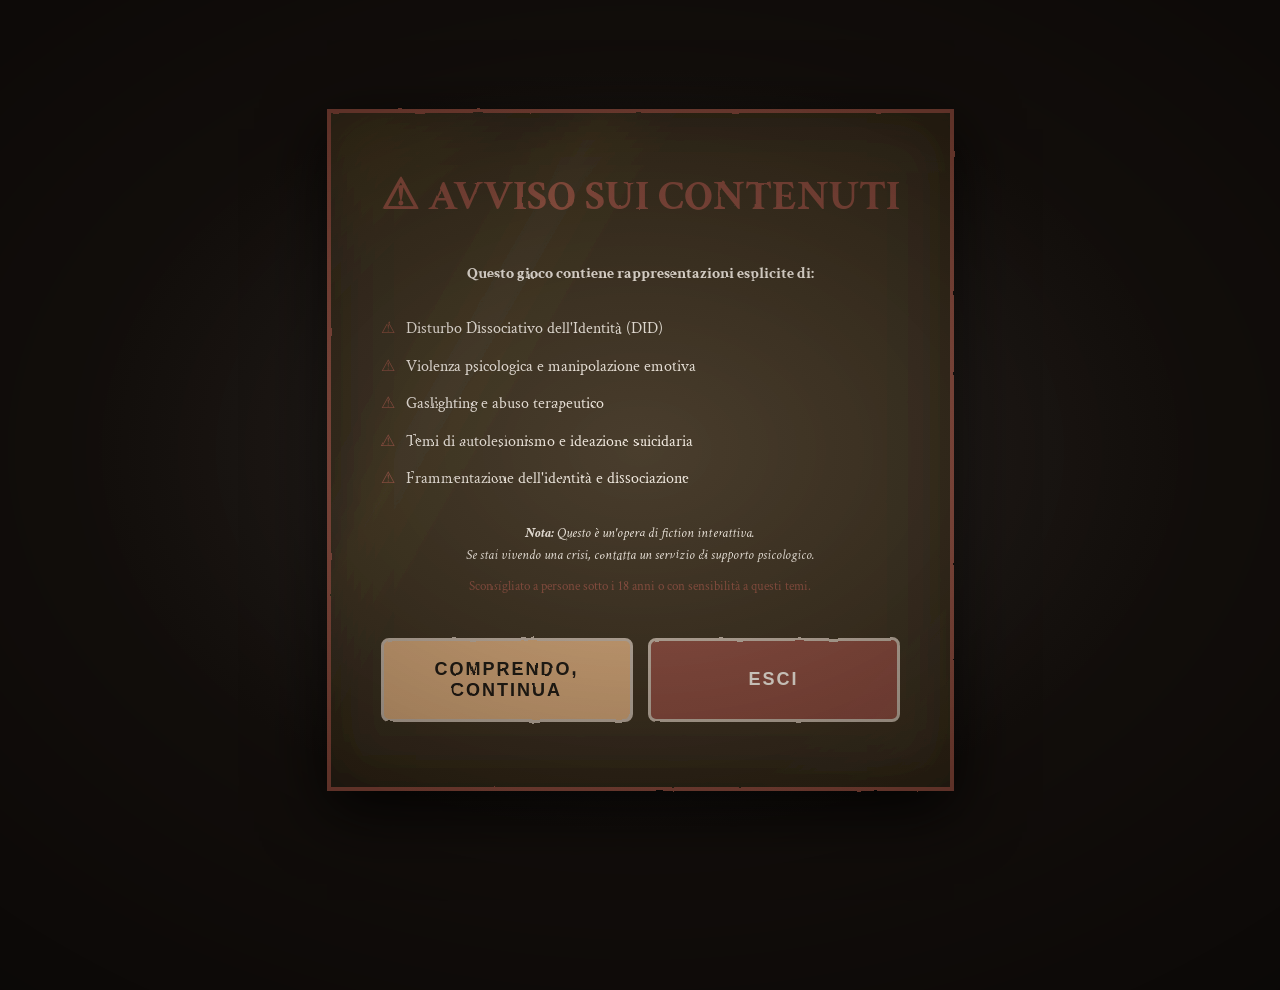
==== commit 5d555d8d: "BUG FIXES + META REDESIGN: A Neve Portrait - COMPLETATO 🔧 Bug Fixes: 1. TUTORIAL FIX    - Aggiunto a" ====
--- a/index.html
+++ b/index.html
@@ -3,7 +3,7 @@
 <head>
     <meta charset="UTF-8">
     <meta name="viewport" content="width=device-width, initial-scale=1.0">
-    <title>Neve: Limen?</title>
+    <title>A Neve Portrait</title>
     <link rel="stylesheet" href="style.css">
     <link rel="preconnect" href="https://fonts.googleapis.com">
     <link rel="preconnect" href="https://fonts.gstatic.com" crossorigin>
@@ -38,6 +38,7 @@
     <!-- Overlays -->
     <div id="vignette-overlay" class="vignette-overlay"></div>
     <div id="mirror-overlay" class="mirror-overlay hidden"></div>
+    <div id="glitch-overlay" class="glitch-overlay"></div>
 
     <!-- CONTENT WARNING -->
     <div id="content-warning" class="content-warning menu-overlay hidden">
@@ -72,8 +73,8 @@
         <!-- Picture Frame -->
         <div class="menu-frame">
             <div class="menu-content">
-                <h1 class="menu-title">NEVE: LIMEN?</h1>
-                <p style="margin-bottom: 40px; font-style: italic; color: var(--text-muted);">"Il confine tra realtà e frammentazione"</p>
+                <h1 class="menu-title">A NEVE PORTRAIT</h1>
+                <p style="margin-bottom: 40px; font-style: italic; color: var(--text-muted);">"The boundary between reality and fragmentation"</p>
 
                 <button id="new-game-btn" class="menu-button">NUOVA SESSIONE</button>
                 <button id="continue-btn" class="menu-button" style="display: none;">CONTINUA SESSIONE</button>
@@ -81,7 +82,7 @@
                 <button id="about-game-btn" class="menu-button">INFORMAZIONI</button>
 
                 <p style="margin-top: 40px; font-size: 12px; color: var(--text-muted);">
-                    v1.0 | "Ogni identità è un limen"
+                    v1.0 | "Every identity is a threshold"
                 </p>
             </div>
         </div>
@@ -89,7 +90,7 @@
         <!-- Museum Plaque (Credits) -->
         <div class="menu-plaque">
             <h3>Opera Interattiva Digitale</h3>
-            <p>"Neve: Limen?" - Un'esplorazione metanarrativa del Disturbo Dissociativo dell'Identità</p>
+            <p>"A Neve Portrait" - Un'esplorazione metanarrativa del Disturbo Dissociativo dell'Identità</p>
             <div class="credits-row">
                 <span class="credits-label">Concept & Design</span>
                 <span class="credits-value">Psychological Horror Experience</span>
@@ -177,7 +178,7 @@
 
             <div style="text-align: left; line-height: 1.8; margin: 30px 0;">
                 <p style="margin-bottom: 20px;">
-                    <strong>"Neve: Limen?"</strong> è un'esperienza interattiva narrativa che esplora i temi della dissociazione,
+                    <strong>"A Neve Portrait"</strong> è un'esperienza interattiva narrativa che esplora i temi della dissociazione,
                     dell'identità frammentata e della manipolazione psicologica attraverso le meccaniche di un gioco di carte.
                 </p>
 
--- a/style.css
+++ b/style.css
@@ -1,5 +1,5 @@
 /* ============================================
-   NEVE: LIMEN? - 3D Inscryption-style CSS
+   A NEVE PORTRAIT - 3D Inscryption-style CSS
    ============================================ */
 
 /* === SVG FILTERS (Hand-drawn effects) === */
@@ -988,14 +988,44 @@
     left: 0;
     width: 100%;
     height: 100vh;
-    background: rgba(0, 0, 0, 0.9);
-    backdrop-filter: blur(10px);
+    /* Muro galleria d'arte con toni freddi */
+    background: linear-gradient(135deg, #445566 0%, #334455 50%, #223344 100%);
+    /* Texture muro */
+    background-image:
+        linear-gradient(135deg, #445566 0%, #334455 50%, #223344 100%),
+        repeating-linear-gradient(
+            90deg,
+            transparent,
+            transparent 2px,
+            rgba(0, 0, 0, 0.03) 2px,
+            rgba(0, 0, 0, 0.03) 4px
+        );
     z-index: 500;
     display: flex;
     flex-direction: column;
     align-items: center;
     justify-content: center;
     padding: 40px;
+    /* Effetto spotlight radiale centrato */
+    position: relative;
+}
+
+.menu-overlay::before {
+    content: '';
+    position: absolute;
+    top: 50%;
+    left: 50%;
+    transform: translate(-50%, -50%);
+    width: 120%;
+    height: 120%;
+    background: radial-gradient(
+        ellipse at center,
+        rgba(255, 255, 255, 0.08) 0%,
+        rgba(0, 0, 0, 0.3) 50%,
+        rgba(0, 0, 0, 0.6) 100%
+    );
+    pointer-events: none;
+    z-index: 1;
 }
 
 /* PICTURE FRAME (Cornice da quadro) */
@@ -1004,8 +1034,9 @@
     padding: 30px;
     background: linear-gradient(135deg, #8b7355 0%, #6b5845 50%, #4b3825 100%);
     box-shadow:
-        /* Outer frame shadow */
-        0 30px 80px rgba(0, 0, 0, 0.9),
+        /* Ombra proiettata sul muro (meta!) */
+        0 40px 120px rgba(0, 0, 0, 0.9),
+        0 20px 60px rgba(0, 0, 0, 0.7),
         /* Inner bevel light */
         inset 4px 4px 8px rgba(255, 255, 255, 0.2),
         /* Inner bevel dark */
@@ -1014,6 +1045,9 @@
     border-color: #c9a877 #8b7355 #6b5845 #a98e6f;
     max-width: 700px;
     width: 90%;
+    z-index: 2;
+    /* Piccola inclinazione per effetto realistico */
+    transform: perspective(1000px) rotateY(0deg) rotateX(0deg);
 }
 
 .menu-frame::before {
@@ -1055,6 +1089,49 @@
     box-shadow:
         0 20px 60px rgba(0, 0, 0, 0.8),
         inset 0 0 60px rgba(0, 0, 0, 0.3);
+}
+
+/* GLASS OVERLAY (Vetro con riflessi) */
+.menu-content::before {
+    content: '';
+    position: absolute;
+    top: 0;
+    left: 0;
+    right: 0;
+    bottom: 0;
+    /* Effetto vetro con riflessi diagonali */
+    background:
+        /* Riflesso principale (angolo alto-sinistra) */
+        linear-gradient(
+            135deg,
+            rgba(255, 255, 255, 0.4) 0%,
+            transparent 15%,
+            transparent 85%,
+            rgba(255, 255, 255, 0.1) 100%
+        ),
+        /* Riflesso secondario (barra diagonale) */
+        linear-gradient(
+            120deg,
+            transparent 0%,
+            transparent 20%,
+            rgba(255, 255, 255, 0.15) 25%,
+            rgba(255, 255, 255, 0.25) 27%,
+            rgba(255, 255, 255, 0.15) 30%,
+            transparent 35%,
+            transparent 100%
+        ),
+        /* Riflesso sottile orizzontale */
+        linear-gradient(
+            180deg,
+            rgba(255, 255, 255, 0.05) 0%,
+            transparent 10%,
+            transparent 90%,
+            rgba(0, 0, 0, 0.1) 100%
+        );
+    pointer-events: none;
+    z-index: 10;
+    mix-blend-mode: overlay;
+    opacity: 0.6;
 }
 
 /* MUSEUM PLAQUE (Targhetta crediti) */
@@ -1971,3 +2048,1060 @@
             0 0 80px rgba(212, 165, 116, 0.3);
     }
 }
+
+/* ================================================
+   METANARRATIVE GLITCH SYSTEM (5 Progressive Phases)
+   ================================================ */
+
+/* Glitch Overlay Container */
+.glitch-overlay {
+    position: fixed;
+    top: 0;
+    left: 0;
+    width: 100%;
+    height: 100%;
+    pointer-events: none;
+    z-index: 900;
+    opacity: 0;
+    transition: opacity 0.5s ease;
+}
+
+.glitch-overlay.active {
+    opacity: 1;
+}
+
+/* Phase 1: Subtle static noise */
+body.glitch-phase-1 .glitch-overlay {
+    background:
+        repeating-linear-gradient(
+            0deg,
+            transparent 0px,
+            rgba(255, 255, 255, 0.02) 1px,
+            transparent 2px,
+            transparent 4px
+        );
+    animation: static-noise-1 0.1s steps(1) infinite;
+}
+
+@keyframes static-noise-1 {
+    0%, 100% { opacity: 0.3; }
+    50% { opacity: 0.35; }
+}
+
+/* Phase 2: RGB split + scan lines */
+body.glitch-phase-2 {
+    animation: rgb-split-subtle 3s ease-in-out infinite;
+}
+
+@keyframes rgb-split-subtle {
+    0%, 100% {
+        text-shadow:
+            0.5px 0 0 rgba(255, 0, 0, 0.3),
+            -0.5px 0 0 rgba(0, 255, 255, 0.3);
+    }
+    50% {
+        text-shadow:
+            1px 0 0 rgba(255, 0, 0, 0.5),
+            -1px 0 0 rgba(0, 255, 255, 0.5);
+    }
+}
+
+body.glitch-phase-2 .glitch-overlay {
+    background:
+        repeating-linear-gradient(
+            0deg,
+            rgba(0, 0, 0, 0.1) 0px,
+            transparent 1px,
+            transparent 2px
+        );
+    animation: scan-lines 6s linear infinite;
+}
+
+@keyframes scan-lines {
+    0% { background-position: 0 0; }
+    100% { background-position: 0 100%; }
+}
+
+/* Phase 3: Screen shake + distortion */
+body.glitch-phase-3 {
+    animation: screen-shake-glitch 8s ease-in-out infinite;
+}
+
+@keyframes screen-shake-glitch {
+    0%, 100% {
+        transform: translate(0, 0) rotate(0deg);
+        filter: contrast(1.1) saturate(0.9);
+    }
+    10% {
+        transform: translate(-2px, 1px) rotate(0.2deg);
+        filter: contrast(1.15) saturate(0.85);
+    }
+    20% {
+        transform: translate(1px, -2px) rotate(-0.2deg);
+    }
+    30% {
+        transform: translate(-1px, -1px) rotate(0.1deg);
+        filter: contrast(1.2) saturate(0.8);
+    }
+    40% {
+        transform: translate(2px, 2px) rotate(-0.15deg);
+    }
+    50% {
+        transform: translate(-2px, 1px) rotate(0.2deg);
+        filter: contrast(1.3) saturate(0.75);
+    }
+}
+
+body.glitch-phase-3 .glitch-overlay::before {
+    content: '';
+    position: absolute;
+    inset: 0;
+    background:
+        repeating-linear-gradient(
+            90deg,
+            transparent 0px,
+            rgba(255, 0, 0, 0.1) 2px,
+            transparent 4px,
+            rgba(0, 255, 255, 0.1) 6px,
+            transparent 8px
+        );
+    animation: rgb-distortion 0.2s steps(2) infinite;
+}
+
+@keyframes rgb-distortion {
+    0% { transform: translateX(0); }
+    33% { transform: translateX(-2px); }
+    66% { transform: translateX(2px); }
+}
+
+/* Phase 4: Reality breaking (heavy glitches) */
+body.glitch-phase-4 {
+    animation: reality-break-heavy 2s ease-in-out infinite;
+}
+
+@keyframes reality-break-heavy {
+    0%, 90%, 100% {
+        filter: contrast(1.2) saturate(0.8) brightness(0.95);
+        transform: translate(0, 0);
+    }
+    5% {
+        filter: contrast(2) saturate(0.3) brightness(1.2) hue-rotate(-30deg);
+        transform: translate(-5px, 2px) skewX(2deg);
+    }
+    10% {
+        filter: contrast(0.8) saturate(1.5) brightness(0.7) hue-rotate(15deg);
+        transform: translate(3px, -3px) skewX(-3deg);
+    }
+    15% {
+        filter: contrast(1.5) saturate(0.5) brightness(1.1);
+        transform: translate(0, 0);
+    }
+}
+
+body.glitch-phase-4 .glitch-overlay {
+    opacity: 1;
+}
+
+body.glitch-phase-4 .glitch-overlay::after {
+    content: '';
+    position: absolute;
+    inset: 0;
+    background:
+        repeating-linear-gradient(
+            0deg,
+            rgba(255, 255, 255, 0.1) 0px,
+            transparent 2px,
+            rgba(0, 0, 0, 0.2) 4px,
+            transparent 6px
+        );
+    animation: glitch-bars 0.5s steps(3) infinite;
+    mix-blend-mode: overlay;
+}
+
+@keyframes glitch-bars {
+    0% { transform: translateY(0); }
+    100% { transform: translateY(100%); }
+}
+
+/* Phase 5: Complete corruption (boss fight phase) */
+body.glitch-phase-5 {
+    animation: total-corruption 1s ease-in-out infinite;
+}
+
+@keyframes total-corruption {
+    0%, 100% {
+        filter:
+            contrast(1.3)
+            saturate(0.6)
+            brightness(0.9)
+            hue-rotate(-10deg);
+        transform: translate(0, 0);
+    }
+    10% {
+        filter:
+            contrast(2.5)
+            saturate(0.2)
+            brightness(1.3)
+            hue-rotate(-40deg)
+            invert(0.1);
+        transform: translate(-8px, 4px) skewX(5deg);
+    }
+    20% {
+        filter:
+            contrast(0.5)
+            saturate(2)
+            brightness(0.6)
+            hue-rotate(30deg)
+            invert(0.2);
+        transform: translate(6px, -5px) skewX(-4deg);
+    }
+    30% {
+        filter:
+            contrast(1.8)
+            saturate(0.4)
+            brightness(1.1)
+            hue-rotate(-20deg);
+        transform: translate(-3px, 2px) skewY(2deg);
+    }
+    40% {
+        filter:
+            contrast(1.2)
+            saturate(0.7)
+            brightness(0.85);
+        transform: translate(0, 0);
+    }
+}
+
+body.glitch-phase-5 .glitch-overlay {
+    background:
+        repeating-linear-gradient(
+            45deg,
+            rgba(255, 0, 0, 0.1) 0px,
+            transparent 2px,
+            rgba(0, 255, 0, 0.1) 4px,
+            transparent 6px,
+            rgba(0, 0, 255, 0.1) 8px,
+            transparent 10px
+        );
+    animation: chromatic-aberration 0.1s steps(1) infinite;
+}
+
+@keyframes chromatic-aberration {
+    0% { transform: translateX(0); }
+    25% { transform: translateX(-3px); }
+    50% { transform: translateX(3px); }
+    75% { transform: translateX(-2px); }
+}
+
+body.glitch-phase-5 .glitch-overlay::before {
+    content: '';
+    position: absolute;
+    inset: 0;
+    background: radial-gradient(
+        circle at center,
+        transparent 0%,
+        rgba(138, 74, 58, 0.3) 100%
+    );
+    animation: vignette-pulse 1.5s ease-in-out infinite;
+}
+
+@keyframes vignette-pulse {
+    0%, 100% { opacity: 0.5; }
+    50% { opacity: 1; }
+}
+
+/* Corrupted text effect (for metanarrative dialogues) */
+.corrupted-text {
+    animation: text-corruption 0.3s steps(5) infinite;
+}
+
+@keyframes text-corruption {
+    0% {
+        text-shadow:
+            2px 0 0 rgba(255, 0, 0, 0.7),
+            -2px 0 0 rgba(0, 255, 255, 0.7);
+    }
+    20% {
+        text-shadow:
+            -2px 0 0 rgba(255, 0, 0, 0.7),
+            2px 0 0 rgba(0, 255, 255, 0.7);
+    }
+    40% {
+        text-shadow:
+            0 2px 0 rgba(255, 0, 0, 0.7),
+            0 -2px 0 rgba(0, 255, 255, 0.7);
+    }
+    60% {
+        text-shadow:
+            -2px -2px 0 rgba(255, 0, 0, 0.7),
+            2px 2px 0 rgba(0, 255, 255, 0.7);
+    }
+    80% {
+        text-shadow:
+            2px -2px 0 rgba(255, 0, 0, 0.7),
+            -2px 2px 0 rgba(0, 255, 255, 0.7);
+    }
+}
+
+/* Corrupted menu button */
+.menu-button.corrupted {
+    animation: button-corruption 0.5s steps(3) infinite;
+    position: relative;
+    overflow: hidden;
+}
+
+@keyframes button-corruption {
+    0% {
+        background: rgba(138, 74, 58, 0.9);
+        transform: translateX(0) skewX(0deg);
+    }
+    33% {
+        background: rgba(26, 20, 16, 0.9);
+        transform: translateX(-2px) skewX(2deg);
+    }
+    66% {
+        background: rgba(212, 165, 116, 0.3);
+        transform: translateX(2px) skewX(-2deg);
+    }
+}
+
+.menu-button.corrupted::before {
+    content: '';
+    position: absolute;
+    inset: 0;
+    background: repeating-linear-gradient(
+        90deg,
+        transparent 0px,
+        rgba(255, 255, 255, 0.1) 1px,
+        transparent 2px
+    );
+    animation: scan-corrupted 2s linear infinite;
+}
+
+@keyframes scan-corrupted {
+    0% { transform: translateY(-100%); }
+    100% { transform: translateY(100%); }
+}
+
+/* Glitch text fragments (random characters appearing) */
+.glitch-fragment {
+    position: fixed;
+    font-family: monospace;
+    font-size: 14px;
+    color: rgba(212, 165, 116, 0.6);
+    pointer-events: none;
+    z-index: 950;
+    animation: fragment-appear 2s ease-out forwards;
+}
+
+@keyframes fragment-appear {
+    0% {
+        opacity: 0;
+        transform: translateY(0) scale(0.8);
+    }
+    10% {
+        opacity: 1;
+        transform: translateY(-10px) scale(1);
+    }
+    100% {
+        opacity: 0;
+        transform: translateY(-50px) scale(0.8);
+    }
+}
+
+/* Self-aware Dr. Lumen eyes (following cursor) */
+.therapist-portrait.self-aware .portrait-img {
+    position: relative;
+    animation: eye-twitch 3s ease-in-out infinite;
+}
+
+@keyframes eye-twitch {
+    0%, 90%, 100% { transform: scale(1); }
+    93% { transform: scale(1.05) rotate(-2deg); }
+    96% { transform: scale(0.95) rotate(2deg); }
+}
+
+.therapist-portrait.self-aware .portrait-img::before {
+    content: '👁';
+    position: absolute;
+    font-size: 30px;
+    top: 50%;
+    left: 50%;
+    transform: translate(-50%, -50%);
+    animation: eye-glow 2s ease-in-out infinite;
+}
+
+@keyframes eye-glow {
+    0%, 100% {
+        filter: drop-shadow(0 0 5px rgba(212, 165, 116, 0.5));
+        opacity: 1;
+    }
+    50% {
+        filter: drop-shadow(0 0 15px rgba(212, 165, 116, 1));
+        opacity: 0.8;
+    }
+}
+
+/* ================================================
+   UNLOCK NOTIFICATIONS & PROGRESSION UI
+   ================================================ */
+
+/* Unlock notification popup */
+.unlock-notification {
+    position: fixed;
+    top: 50%;
+    left: 50%;
+    transform: translate(-50%, -50%) scale(0.8);
+    background: linear-gradient(135deg, #2d2416 0%, #1a1410 100%);
+    border: 4px solid var(--accent-warm);
+    border-radius: 16px;
+    padding: 40px 60px;
+    text-align: center;
+    z-index: 1000;
+    opacity: 0;
+    transition: all 0.5s cubic-bezier(0.34, 1.56, 0.64, 1);
+    box-shadow:
+        0 20px 60px rgba(0, 0, 0, 0.9),
+        inset 0 0 60px rgba(0, 0, 0, 0.3),
+        0 0 40px rgba(212, 165, 116, 0.5);
+    pointer-events: none;
+}
+
+.unlock-notification.visible {
+    opacity: 1;
+    transform: translate(-50%, -50%) scale(1);
+}
+
+.unlock-icon {
+    font-size: 80px;
+    margin-bottom: 20px;
+    animation: unlock-icon-bounce 0.8s ease;
+}
+
+@keyframes unlock-icon-bounce {
+    0% { transform: scale(0) rotate(-180deg); }
+    50% { transform: scale(1.2) rotate(10deg); }
+    100% { transform: scale(1) rotate(0deg); }
+}
+
+.unlock-title {
+    font-size: 32px;
+    font-weight: 900;
+    color: var(--accent-warm);
+    text-transform: uppercase;
+    letter-spacing: 3px;
+    margin-bottom: 15px;
+    text-shadow: 2px 2px 8px rgba(0, 0, 0, 0.8);
+    animation: unlock-text-glow 1s ease infinite;
+}
+
+@keyframes unlock-text-glow {
+    0%, 100% {
+        text-shadow:
+            2px 2px 8px rgba(0, 0, 0, 0.8),
+            0 0 10px rgba(212, 165, 116, 0.3);
+    }
+    50% {
+        text-shadow:
+            2px 2px 8px rgba(0, 0, 0, 0.8),
+            0 0 20px rgba(212, 165, 116, 0.6),
+            0 0 30px rgba(212, 165, 116, 0.4);
+    }
+}
+
+.unlock-subtitle {
+    font-size: 20px;
+    color: var(--text-light);
+    font-style: italic;
+    opacity: 0.9;
+}
+
+/* Card locked overlay */
+.card.locked {
+    position: relative;
+    filter: grayscale(100%) brightness(0.4);
+    cursor: not-allowed;
+}
+
+.card.locked::after {
+    content: '🔒';
+    position: absolute;
+    top: 50%;
+    left: 50%;
+    transform: translate(-50%, -50%);
+    font-size: 60px;
+    z-index: 10;
+    opacity: 0.7;
+}
+
+/* Evolution stars */
+.card.evolved .card-name::after {
+    content: ' ★';
+    color: #ffd700;
+    text-shadow: 0 0 10px #ffd700;
+}
+
+.card.evolved-2 .card-name::after {
+    content: ' ★★';
+}
+
+.card.evolved-3 .card-name::after {
+    content: ' ★★★';
+}
+
+/* ================================================
+   TUTORIAL SYSTEM
+   ================================================ */
+
+.tutorial-overlay {
+    position: fixed;
+    inset: 0;
+    background: rgba(0, 0, 0, 0.85);
+    z-index: 2000;
+    opacity: 0;
+    pointer-events: none;
+    transition: opacity 0.5s ease;
+}
+
+.tutorial-overlay.visible {
+    opacity: 1;
+    pointer-events: all;
+}
+
+.tutorial-popup {
+    position: fixed;
+    background: linear-gradient(135deg, #2d2416 0%, #1a1410 100%);
+    border: 3px solid var(--accent-warm);
+    border-radius: 12px;
+    padding: 30px;
+    max-width: 400px;
+    box-shadow:
+        0 20px 60px rgba(0, 0, 0, 0.9),
+        inset 0 0 40px rgba(0, 0, 0, 0.3),
+        0 0 30px rgba(212, 165, 116, 0.4);
+    animation: tutorial-popup-enter 0.5s cubic-bezier(0.34, 1.56, 0.64, 1);
+}
+
+@keyframes tutorial-popup-enter {
+    from {
+        transform: scale(0.8) translateY(20px);
+        opacity: 0;
+    }
+    to {
+        transform: scale(1) translateY(0);
+        opacity: 1;
+    }
+}
+
+.tutorial-popup.tutorial-bottom {
+    top: 70%;
+    left: 50%;
+    transform: translateX(-50%);
+}
+
+.tutorial-popup.tutorial-top {
+    bottom: 60%;
+    left: 50%;
+    transform: translateX(-50%);
+}
+
+.tutorial-popup.tutorial-left {
+    top: 50%;
+    left: 20%;
+    transform: translateY(-50%);
+}
+
+.tutorial-popup.tutorial-right {
+    top: 50%;
+    right: 20%;
+    transform: translateY(-50%);
+}
+
+.tutorial-popup.tutorial-center {
+    top: 50%;
+    left: 50%;
+    transform: translate(-50%, -50%);
+}
+
+.tutorial-header {
+    display: flex;
+    justify-content: space-between;
+    align-items: center;
+    margin-bottom: 15px;
+}
+
+.tutorial-title {
+    font-size: 24px;
+    font-weight: 900;
+    color: var(--accent-warm);
+    text-transform: uppercase;
+    letter-spacing: 2px;
+    margin: 0;
+}
+
+.tutorial-progress {
+    font-size: 14px;
+    color: var(--text-muted);
+    background: rgba(0, 0, 0, 0.5);
+    padding: 5px 10px;
+    border-radius: 12px;
+}
+
+.tutorial-text {
+    font-size: 16px;
+    line-height: 1.6;
+    color: var(--text-light);
+    margin-bottom: 20px;
+}
+
+.tutorial-next-btn {
+    width: 100%;
+    padding: 12px 24px;
+    background: linear-gradient(135deg, var(--accent-rust) 0%, #8a3a2a 100%);
+    border: 2px solid var(--accent-warm);
+    border-radius: 8px;
+    color: white;
+    font-size: 16px;
+    font-weight: bold;
+    cursor: pointer;
+    transition: all 0.3s ease;
+    text-transform: uppercase;
+    letter-spacing: 1px;
+}
+
+.tutorial-next-btn:hover {
+    background: linear-gradient(135deg, #a04030 0%, #902a1a 100%);
+    box-shadow: 0 0 20px rgba(212, 165, 116, 0.5);
+    transform: scale(1.05);
+}
+
+.tutorial-action-hint {
+    text-align: center;
+    font-style: italic;
+    color: var(--accent-warm);
+    margin: 0;
+    animation: pulse 2s ease-in-out infinite;
+}
+
+.tutorial-highlight {
+    position: relative;
+    z-index: 1999;
+    box-shadow: 0 0 0 4px rgba(212, 165, 116, 0.6),
+                0 0 30px rgba(212, 165, 116, 0.8) !important;
+    animation: tutorial-highlight-pulse 2s ease-in-out infinite;
+}
+
+@keyframes tutorial-highlight-pulse {
+    0%, 100% {
+        box-shadow: 0 0 0 4px rgba(212, 165, 116, 0.6),
+                    0 0 30px rgba(212, 165, 116, 0.8);
+    }
+    50% {
+        box-shadow: 0 0 0 6px rgba(212, 165, 116, 0.8),
+                    0 0 50px rgba(212, 165, 116, 1);
+    }
+}
+
+/* ================================================
+   RESPONSIVE DESIGN (Mobile + Tablet)
+   ================================================ */
+
+/* Tablet (768px - 1024px) */
+@media screen and (max-width: 1024px) {
+    .game-container {
+        padding: 20px 15px;
+    }
+
+    .table-surface {
+        padding: 20px;
+    }
+
+    .card {
+        width: 120px;
+        height: 170px;
+    }
+
+    .therapist-portrait {
+        width: 100px;
+        height: 100px;
+    }
+
+    .log-panel {
+        font-size: 13px;
+        padding: 15px;
+    }
+
+    .menu-content {
+        max-width: 500px;
+        padding: 40px 30px;
+    }
+}
+
+/* Mobile (max-width: 768px) */
+@media screen and (max-width: 768px) {
+    body {
+        font-size: 14px;
+    }
+
+    .game-container {
+        padding: 10px;
+        flex-direction: column;
+    }
+
+    .main-game-area {
+        width: 100%;
+        margin-right: 0;
+        margin-bottom: 20px;
+    }
+
+    .log-panel {
+        width: 100%;
+        max-height: 200px;
+        position: relative;
+    }
+
+    .table-surface {
+        padding: 15px;
+    }
+
+    .card {
+        width: 80px;
+        height: 115px;
+        font-size: 11px;
+    }
+
+    .card-stat {
+        font-size: 12px;
+    }
+
+    .card-name {
+        font-size: 10px;
+    }
+
+    .card-artist {
+        font-size: 8px;
+    }
+
+    .blood-drop {
+        font-size: 16px;
+    }
+
+    .therapist-portrait {
+        width: 70px;
+        height: 70px;
+    }
+
+    .therapist-dialogue {
+        font-size: 13px;
+        padding: 12px;
+    }
+
+    .player-stats {
+        flex-wrap: wrap;
+        gap: 10px;
+    }
+
+    .stat-display {
+        font-size: 14px;
+        padding: 8px 12px;
+    }
+
+    .controls {
+        flex-direction: column;
+        gap: 10px;
+    }
+
+    .end-turn-btn,
+    .discard-btn {
+        width: 100%;
+        padding: 12px;
+        font-size: 14px;
+    }
+
+    .menu-content {
+        max-width: 90%;
+        padding: 30px 20px;
+    }
+
+    .menu-title {
+        font-size: 32px;
+    }
+
+    .menu-button {
+        padding: 14px 24px;
+        font-size: 14px;
+    }
+
+    .warning-content {
+        padding: 30px 20px;
+    }
+
+    .warning-list {
+        font-size: 13px;
+    }
+
+    /* Tutorial adjustments for mobile */
+    .tutorial-popup {
+        max-width: 90%;
+        padding: 20px;
+    }
+
+    .tutorial-popup.tutorial-left,
+    .tutorial-popup.tutorial-right {
+        left: 50%;
+        right: auto;
+        transform: translate(-50%, -50%);
+        top: 50%;
+    }
+
+    .tutorial-title {
+        font-size: 18px;
+    }
+
+    .tutorial-text {
+        font-size: 14px;
+    }
+
+    /* Unlock notifications for mobile */
+    .unlock-notification {
+        max-width: 90%;
+        padding: 30px 40px;
+    }
+
+    .unlock-icon {
+        font-size: 60px;
+    }
+
+    .unlock-title {
+        font-size: 24px;
+    }
+
+    .unlock-subtitle {
+        font-size: 16px;
+    }
+}
+
+/* Small Mobile (max-width: 480px) */
+@media screen and (max-width: 480px) {
+    .card {
+        width: 70px;
+        height: 100px;
+    }
+
+    .session-info {
+        font-size: 11px;
+    }
+
+    .round-counter {
+        font-size: 24px;
+    }
+
+    .log-panel {
+        max-height: 150px;
+        font-size: 11px;
+    }
+
+    .menu-title {
+        font-size: 24px;
+    }
+
+    .warning-title {
+        font-size: 24px;
+    }
+}
+
+/* ================================================
+   VISUAL POLISH & ANIMATIONS
+   ================================================ */
+
+/* Smooth card transitions */
+.card {
+    transition: all 0.3s cubic-bezier(0.34, 1.56, 0.64, 1);
+}
+
+.card:hover {
+    transform: translateY(-10px) scale(1.05);
+    filter: brightness(1.15);
+}
+
+/* Card play animation */
+@keyframes card-play {
+    0% {
+        transform: scale(1);
+        opacity: 1;
+    }
+    50% {
+        transform: scale(1.2) rotate(5deg);
+        opacity: 0.8;
+    }
+    100% {
+        transform: scale(0.95);
+        opacity: 1;
+    }
+}
+
+.card.playing {
+    animation: card-play 0.5s ease;
+}
+
+/* Card attack animation */
+@keyframes card-attack {
+    0%, 100% {
+        transform: translateX(0);
+    }
+    25% {
+        transform: translateX(-8px) rotate(-5deg);
+    }
+    75% {
+        transform: translateX(20px) rotate(5deg);
+    }
+}
+
+.card.attacking {
+    animation: card-attack 0.6s ease;
+}
+
+/* Damage number popup */
+@keyframes damage-popup {
+    0% {
+        transform: translateY(0) scale(0.5);
+        opacity: 0;
+    }
+    20% {
+        transform: translateY(-10px) scale(1.2);
+        opacity: 1;
+    }
+    100% {
+        transform: translateY(-60px) scale(0.8);
+        opacity: 0;
+    }
+}
+
+.damage-number {
+    position: absolute;
+    font-size: 32px;
+    font-weight: 900;
+    color: #ff4444;
+    text-shadow:
+        2px 2px 4px rgba(0, 0, 0, 0.8),
+        0 0 10px rgba(255, 68, 68, 0.8);
+    animation: damage-popup 1s ease-out forwards;
+    pointer-events: none;
+    z-index: 1000;
+}
+
+/* Heal number popup */
+.heal-number {
+    position: absolute;
+    font-size: 28px;
+    font-weight: 900;
+    color: #44ff44;
+    text-shadow:
+        2px 2px 4px rgba(0, 0, 0, 0.8),
+        0 0 10px rgba(68, 255, 68, 0.8);
+    animation: damage-popup 1s ease-out forwards;
+    pointer-events: none;
+    z-index: 1000;
+}
+
+/* Particle effects */
+@keyframes particle-float {
+    0% {
+        transform: translateY(0) translateX(0) rotate(0deg);
+        opacity: 0;
+    }
+    10% {
+        opacity: 1;
+    }
+    90% {
+        opacity: 0.8;
+    }
+    100% {
+        transform: translateY(-100px) translateX(var(--particle-x)) rotate(360deg);
+        opacity: 0;
+    }
+}
+
+.particle {
+    position: absolute;
+    width: 4px;
+    height: 4px;
+    background: var(--accent-warm);
+    border-radius: 50%;
+    pointer-events: none;
+    animation: particle-float 2s ease-out forwards;
+    box-shadow: 0 0 10px var(--accent-warm);
+}
+
+/* Button press effect */
+.menu-button:active,
+.end-turn-btn:active,
+.discard-btn:active,
+.choice-btn:active {
+    transform: scale(0.95);
+    filter: brightness(0.9);
+}
+
+/* Smooth log scroll */
+.log-panel {
+    scroll-behavior: smooth;
+}
+
+/* Enhanced focus states for accessibility */
+button:focus-visible,
+.card:focus-visible {
+    outline: 3px solid var(--accent-warm);
+    outline-offset: 2px;
+}
+
+/* Loading shimmer effect */
+@keyframes shimmer {
+    0% {
+        background-position: -1000px 0;
+    }
+    100% {
+        background-position: 1000px 0;
+    }
+}
+
+.loading-shimmer {
+    background: linear-gradient(
+        90deg,
+        rgba(26, 20, 16, 0) 0%,
+        rgba(212, 165, 116, 0.2) 50%,
+        rgba(26, 20, 16, 0) 100%
+    );
+    background-size: 1000px 100%;
+    animation: shimmer 2s infinite;
+}
+
+/* Fade in animation for UI elements */
+@keyframes fadeIn {
+    from {
+        opacity: 0;
+        transform: translateY(10px);
+    }
+    to {
+        opacity: 1;
+        transform: translateY(0);
+    }
+}
+
+.fade-in {
+    animation: fadeIn 0.5s ease-out forwards;
+}
+
+/* Pulsing glow for important elements */
+@keyframes pulse-glow {
+    0%, 100% {
+        box-shadow: 0 0 5px var(--accent-warm);
+    }
+    50% {
+        box-shadow: 0 0 20px var(--accent-warm),
+                    0 0 30px var(--accent-warm);
+    }
+}
+
+.pulse-glow {
+    animation: pulse-glow 2s ease-in-out infinite;
+}
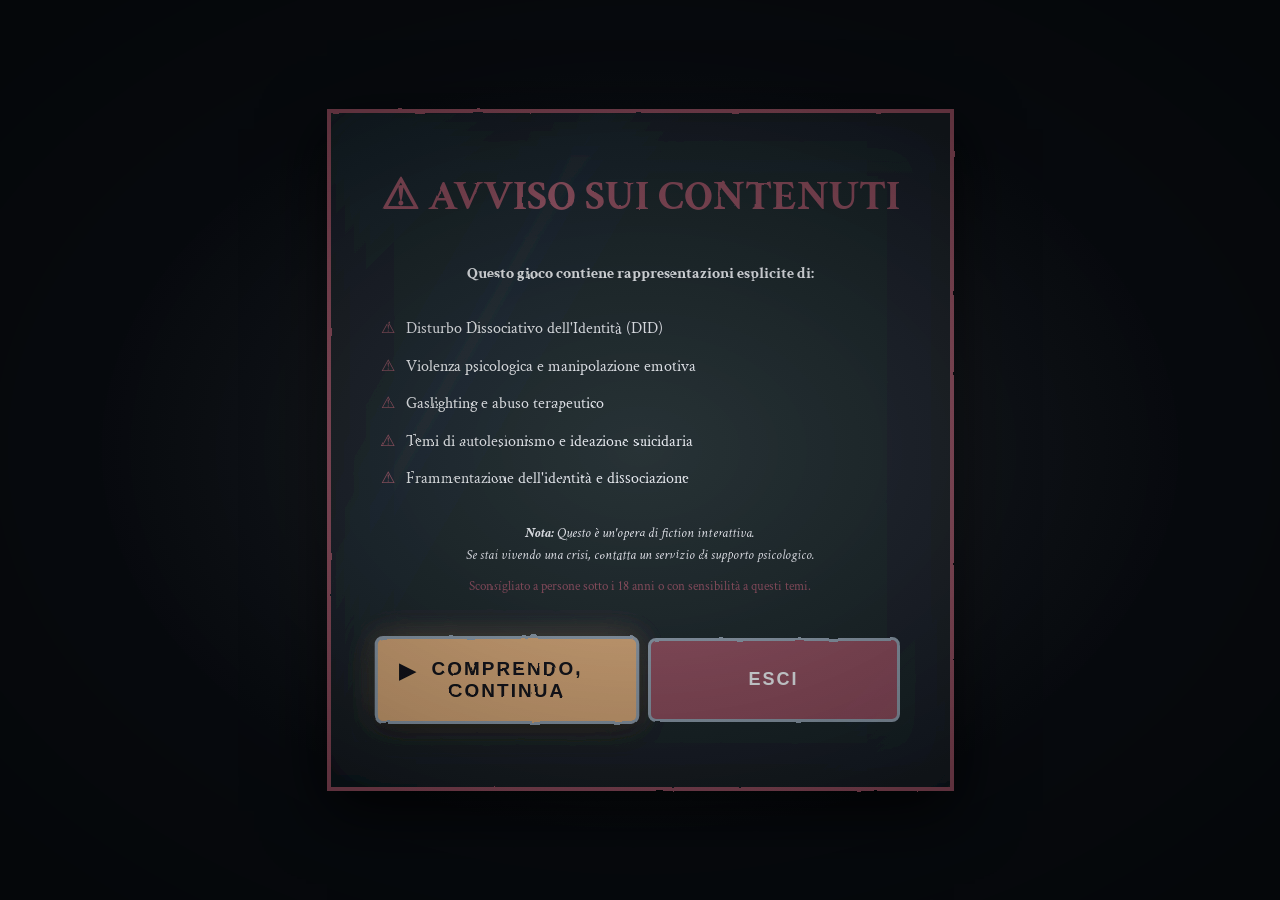
==== commit dd5b9a1e: "MAJOR ENHANCEMENT: SFX, Particles, Tooltips, Accessibility Implementate tutte le migliorie richieste" ====
--- a/index.html
+++ b/index.html
@@ -10,6 +10,9 @@
     <link href="https://fonts.googleapis.com/css2?family=Crimson+Text:ital,wght@0,400;0,600;0,700;1,400&family=Montserrat:wght@400;600;700&display=swap" rel="stylesheet">
 </head>
 <body>
+    <!-- Universal Tooltip -->
+    <div id="universal-tooltip" class="universal-tooltip hidden" role="tooltip"></div>
+
     <!-- SVG FILTERS (Hand-drawn effects) -->
     <svg id="svg-filters" xmlns="http://www.w3.org/2000/svg">
         <defs>
@@ -323,8 +326,8 @@
 
             <!-- Action Buttons -->
             <div class="action-buttons">
-                <button id="end-turn-btn" class="action-btn">TERMINA TURNO</button>
-                <button id="discard-btn" class="action-btn">SCARTA</button>
+                <button id="end-turn-btn" class="action-btn" data-tooltip="Termina il tuo turno e inizia la fase di combattimento">TERMINA TURNO</button>
+                <button id="discard-btn" class="action-btn" data-tooltip="Scarta una carta dalla tua mano per pescare una nuova carta">SCARTA</button>
             </div>
 
             <!-- Therapist Hand (Far side, cards face down) -->
--- a/style.css
+++ b/style.css
@@ -17,23 +17,26 @@
 }
 
 :root {
-    /* Inscryption-inspired Color Palette */
-    --bg-dark: #1a1410;
-    --bg-table: #2d2416;
-    --bg-wood: #3a2e1c;
-    --bg-card: #f4ebe0;
-
-    --text-dark: #1a1410;
-    --text-light: #f4ebe0;
-    --text-muted: #8a7a6a;
+    /* COLD & IMMERSIVE Color Palette */
+    --bg-dark: #0a0e14;
+    --bg-table: #1a2430;
+    --bg-wood: #162028;
+    --bg-card: #e8ecf0;
+
+    --text-dark: #0a0e14;
+    --text-light: #e8ecf0;
+    --text-muted: #6a7a8a;
 
     --accent-warm: #d4a574;
-    --accent-cold: #6a8a9a;
-    --accent-danger: #8a4a3a;
-    --accent-whisper: #9a7a8a;
-
-    --border-dark: #1a1410;
-    --border-card: #c0b0a0;
+    --accent-cold: #5a8aa4;
+    --accent-cyan: #4a9ab4;
+    --accent-ice: #7abacc;
+    --accent-danger: #8a4a5a;
+    --accent-whisper: #8a7a9a;
+
+    --border-dark: #0a0e14;
+    --border-card: #8a9aaa;
+    --border-glow: #5a8aa4;
 
     /* 3D Perspective */
     --perspective: 1200px;
@@ -71,9 +74,11 @@
     height: 100vh;
     perspective: var(--perspective);
     perspective-origin: 50% 60%;
+    /* Background freddo e avvolgente */
     background:
-        radial-gradient(ellipse at 50% 40%, rgba(74, 58, 42, 0.3) 0%, transparent 60%),
-        var(--bg-dark);
+        radial-gradient(ellipse at 50% 40%, rgba(58, 82, 104, 0.25) 0%, transparent 70%),
+        radial-gradient(ellipse at 80% 20%, rgba(74, 102, 124, 0.15) 0%, transparent 50%),
+        linear-gradient(180deg, #0a0e14 0%, #0f141a 50%, #0a0e14 100%);
 }
 
 /* === 3D SCENE WRAPPER === */
@@ -103,19 +108,41 @@
     transform-style: preserve-3d;
     width: 85%;
     height: 550px;
+    /* Tavolo freddo e avvolgente con texture sottile */
     background:
+        /* Pattern geometrico elegante */
         repeating-linear-gradient(
             90deg,
-            var(--bg-wood) 0px,
-            #2d2416 2px,
-            var(--bg-wood) 4px
+            transparent 0px,
+            rgba(90, 138, 164, 0.03) 1px,
+            transparent 2px,
+            transparent 40px
         ),
-        var(--bg-table);
-    border: 3px solid var(--border-dark);
+        repeating-linear-gradient(
+            0deg,
+            transparent 0px,
+            rgba(90, 138, 164, 0.03) 1px,
+            transparent 2px,
+            transparent 40px
+        ),
+        /* Gradiente principale freddo */
+        radial-gradient(
+            ellipse at 50% 50%,
+            #1e2e3e 0%,
+            #1a2430 40%,
+            #141c28 100%
+        );
+    border: 4px solid var(--border-glow);
+    border-radius: 20px;
     box-shadow:
-        0 20px 60px rgba(0, 0, 0, 0.8),
-        inset 0 0 100px rgba(0, 0, 0, 0.3);
-    filter: url(#rough-edges);
+        /* Ombra profonda */
+        0 30px 80px rgba(0, 0, 0, 0.9),
+        /* Glow freddo */
+        0 0 60px rgba(90, 138, 164, 0.15),
+        inset 0 0 120px rgba(0, 0, 0, 0.5),
+        /* Bordi luminosi */
+        inset 0 2px 2px rgba(122, 186, 204, 0.1),
+        inset 0 -2px 2px rgba(0, 0, 0, 0.5);
 }
 
 /* === OPPONENT FIELD (Far side of table) === */
@@ -131,7 +158,7 @@
     justify-content: center;
     align-items: center;
     transform-style: preserve-3d;
-    z-index: 5;
+    z-index: 50;
 }
 
 /* === PLAYER FIELD (Near side of table) === */
@@ -147,41 +174,106 @@
     justify-content: center;
     align-items: center;
     transform-style: preserve-3d;
-    z-index: 15;
-}
-
-/* === CARD SLOTS === */
+    z-index: 100;
+}
+
+/* Carte sui field devono essere sopra tutto */
+.opponent-field .card,
+.player-field .card {
+    z-index: inherit;
+    position: relative;
+}
+
+.opponent-field .card-slot,
+.player-field .card-slot {
+    z-index: 1;
+}
+
+/* === CARD SLOTS (Eleganti e freddi) === */
 .card-slot {
     width: 185px;
     height: 290px;
-    border: 3px dashed rgba(244, 235, 224, 0.2);
-    border-radius: 12px;
-    background: rgba(0, 0, 0, 0.2);
-    transition: all 0.3s ease;
+    border: 3px solid rgba(90, 138, 164, 0.3);
+    border-radius: 16px;
+    background:
+        /* Inner glow */
+        radial-gradient(
+            ellipse at 50% 50%,
+            rgba(74, 154, 180, 0.08) 0%,
+            rgba(26, 36, 48, 0.4) 60%,
+            rgba(10, 14, 20, 0.6) 100%
+        );
+    transition: all 0.3s cubic-bezier(0.34, 1.56, 0.64, 1);
     position: relative;
     transform-style: preserve-3d;
-    filter: url(#rough-edges);
     cursor: pointer;
+    box-shadow:
+        inset 0 0 30px rgba(90, 138, 164, 0.1),
+        inset 0 2px 2px rgba(122, 186, 204, 0.15),
+        0 4px 12px rgba(0, 0, 0, 0.4);
+}
+
+.card-slot::before {
+    content: '';
+    position: absolute;
+    inset: 8px;
+    border: 1px solid rgba(122, 186, 204, 0.15);
+    border-radius: 12px;
+    pointer-events: none;
 }
 
 .card-slot:hover:not(.occupied) {
-    border-color: rgba(212, 165, 116, 0.5);
-    background: rgba(212, 165, 116, 0.05);
-    box-shadow: 0 0 15px rgba(212, 165, 116, 0.2);
-    transform: scale(1.02);
+    border-color: rgba(90, 138, 164, 0.6);
+    background:
+        radial-gradient(
+            ellipse at 50% 50%,
+            rgba(74, 154, 180, 0.15) 0%,
+            rgba(26, 36, 48, 0.5) 60%,
+            rgba(10, 14, 20, 0.6) 100%
+        );
+    box-shadow:
+        0 0 30px rgba(90, 138, 164, 0.3),
+        inset 0 0 40px rgba(90, 138, 164, 0.15),
+        inset 0 2px 2px rgba(122, 186, 204, 0.2);
+    transform: scale(1.03);
 }
 
 .card-slot.valid-drop {
-    border-color: var(--accent-warm);
-    background: rgba(212, 165, 116, 0.1);
+    border-color: var(--accent-ice);
+    background:
+        radial-gradient(
+            ellipse at 50% 50%,
+            rgba(122, 186, 204, 0.2) 0%,
+            rgba(74, 154, 180, 0.15) 60%,
+            rgba(26, 36, 48, 0.5) 100%
+        );
     box-shadow:
-        0 0 20px rgba(212, 165, 116, 0.3),
-        inset 0 0 20px rgba(212, 165, 116, 0.1);
+        0 0 40px rgba(122, 186, 204, 0.4),
+        inset 0 0 50px rgba(122, 186, 204, 0.2);
+    animation: pulse-slot 1.5s ease-in-out infinite;
+}
+
+@keyframes pulse-slot {
+    0%, 100% {
+        box-shadow:
+            0 0 40px rgba(122, 186, 204, 0.4),
+            inset 0 0 50px rgba(122, 186, 204, 0.2);
+    }
+    50% {
+        box-shadow:
+            0 0 60px rgba(122, 186, 204, 0.6),
+            inset 0 0 70px rgba(122, 186, 204, 0.3);
+    }
 }
 
 .card-slot.occupied {
     border-color: transparent;
     background: transparent;
+    box-shadow: none;
+}
+
+.card-slot.occupied::before {
+    display: none;
 }
 
 /* === HAND (Fan of cards) === */
@@ -229,13 +321,16 @@
     position: relative;
     width: 100%;
     height: 100%;
-    background: linear-gradient(135deg, #2a2416 0%, #1a1410 100%);
-    border: 4px solid #8a7a6a;
+    /* Card frame con toni freddi */
+    background: linear-gradient(135deg, #1a2430 0%, #0f151d 100%);
+    border: 4px solid var(--border-glow);
     border-radius: 12px;
     box-shadow:
-        0 8px 16px rgba(0, 0, 0, 0.6),
-        inset 0 0 40px rgba(0, 0, 0, 0.3),
-        inset 0 2px 4px rgba(244, 235, 224, 0.1);
+        0 8px 20px rgba(0, 0, 0, 0.7),
+        0 0 15px rgba(90, 138, 164, 0.2),
+        inset 0 0 50px rgba(0, 0, 0, 0.4),
+        inset 0 2px 4px rgba(122, 186, 204, 0.15),
+        inset 0 -2px 4px rgba(0, 0, 0, 0.3);
     overflow: hidden;
     filter: url(#rough-edges);
 }
@@ -655,8 +750,9 @@
 .portrait-img {
     width: 80px;
     height: 80px;
-    background: rgba(26, 20, 16, 0.8);
-    border: 3px solid var(--border-card);
+    background:
+        radial-gradient(circle at 30% 30%, rgba(90, 138, 164, 0.2) 0%, rgba(26, 36, 48, 0.9) 60%);
+    border: 3px solid var(--border-glow);
     border-radius: 50%;
     margin: 0 auto 10px;
     display: flex;
@@ -664,8 +760,9 @@
     justify-content: center;
     font-size: 40px;
     box-shadow:
-        0 4px 12px rgba(0, 0, 0, 0.6),
-        inset 0 0 20px rgba(0, 0, 0, 0.3);
+        0 4px 16px rgba(0, 0, 0, 0.7),
+        0 0 20px rgba(90, 138, 164, 0.3),
+        inset 0 0 30px rgba(0, 0, 0, 0.4);
     filter: url(#rough-edges);
 }
 
@@ -674,18 +771,22 @@
     font-weight: 600;
     letter-spacing: 2px;
     text-transform: uppercase;
-    color: var(--accent-warm);
-    text-shadow: 2px 2px 4px rgba(0, 0, 0, 0.8);
+    color: var(--accent-ice);
+    text-shadow:
+        2px 2px 4px rgba(0, 0, 0, 0.8),
+        0 0 10px rgba(122, 186, 204, 0.3);
 }
 
 .dialogue-box {
-    background: rgba(26, 20, 16, 0.9);
-    border: 2px solid var(--border-card);
+    background:
+        linear-gradient(135deg, rgba(26, 36, 48, 0.95) 0%, rgba(15, 21, 29, 0.95) 100%);
+    border: 2px solid var(--border-glow);
     border-radius: 8px;
     padding: 20px;
     box-shadow:
-        0 8px 24px rgba(0, 0, 0, 0.6),
-        inset 0 0 30px rgba(0, 0, 0, 0.2);
+        0 8px 24px rgba(0, 0, 0, 0.7),
+        0 0 15px rgba(90, 138, 164, 0.2),
+        inset 0 0 40px rgba(0, 0, 0, 0.3);
     filter: url(#rough-edges);
 }
 
@@ -702,11 +803,15 @@
     position: absolute;
     top: 20px;
     left: 20px;
-    background: rgba(26, 20, 16, 0.85);
-    border: 2px solid var(--border-card);
+    background:
+        linear-gradient(135deg, rgba(26, 36, 48, 0.9) 0%, rgba(15, 21, 29, 0.9) 100%);
+    border: 2px solid var(--border-glow);
     border-radius: 8px;
     padding: 15px 20px;
     z-index: 50;
+    box-shadow:
+        0 4px 12px rgba(0, 0, 0, 0.6),
+        0 0 15px rgba(90, 138, 164, 0.2);
     filter: url(#rough-edges);
 }
 
@@ -1005,9 +1110,16 @@
     flex-direction: column;
     align-items: center;
     justify-content: center;
-    padding: 40px;
+    padding: 40px 20px;
     /* Effetto spotlight radiale centrato */
     position: relative;
+    overflow-y: auto;
+}
+
+/* Sub-menus (options, about) DEVONO stare sopra main-menu */
+#options-menu,
+#about-menu {
+    z-index: 600 !important;
 }
 
 .menu-overlay::before {
@@ -1186,12 +1298,15 @@
 }
 
 .menu-title {
-    font-size: 48px;
+    font-size: 34px;
     font-weight: 900;
     color: var(--accent-warm);
-    margin-bottom: 40px;
+    margin-bottom: 30px;
     text-shadow: 4px 4px 8px rgba(0, 0, 0, 0.8);
-    letter-spacing: 4px;
+    letter-spacing: 2px;
+    word-wrap: break-word;
+    max-width: 100%;
+    line-height: 1.2;
 }
 
 .menu-button {
@@ -1760,6 +1875,19 @@
 }
 
 /* === CHOICE SYSTEM === */
+.player-choice-container {
+    position: absolute;
+    bottom: 180px;
+    left: 50%;
+    transform: translateX(-50%);
+    z-index: 150;
+    width: 80%;
+    max-width: 700px;
+    opacity: 0;
+    transition: opacity 0.3s ease;
+    pointer-events: all;
+}
+
 .choice-container {
     display: flex;
     flex-direction: column;
@@ -2565,7 +2693,8 @@
 
 .tutorial-overlay.visible {
     opacity: 1;
-    pointer-events: all;
+    /* NON bloccare i click sull'overlay, solo sul popup */
+    pointer-events: none;
 }
 
 .tutorial-popup {
@@ -2575,6 +2704,8 @@
     border-radius: 12px;
     padding: 30px;
     max-width: 400px;
+    /* Il popup invece è cliccabile */
+    pointer-events: all;
     box-shadow:
         0 20px 60px rgba(0, 0, 0, 0.9),
         inset 0 0 40px rgba(0, 0, 0, 0.3),
@@ -2685,7 +2816,8 @@
 
 .tutorial-highlight {
     position: relative;
-    z-index: 1999;
+    z-index: 2001 !important;
+    pointer-events: all !important;
     box-shadow: 0 0 0 4px rgba(212, 165, 116, 0.6),
                 0 0 30px rgba(212, 165, 116, 0.8) !important;
     animation: tutorial-highlight-pulse 2s ease-in-out infinite;
@@ -3105,3 +3237,160 @@
 .pulse-glow {
     animation: pulse-glow 2s ease-in-out infinite;
 }
+
+/* === TOOLTIPS & ACCESSIBILITY === */
+
+/* Universal Tooltip System */
+.universal-tooltip {
+    position: fixed;
+    z-index: 10000;
+    background: rgba(10, 14, 20, 0.95);
+    border: 2px solid var(--accent-cyan);
+    color: var(--text-light);
+    padding: 12px 16px;
+    border-radius: 8px;
+    max-width: 300px;
+    font-size: 14px;
+    line-height: 1.4;
+    pointer-events: none;
+    opacity: 0;
+    transform: translateY(-5px);
+    transition: opacity 0.2s ease, transform 0.2s ease;
+    box-shadow: 
+        0 4px 12px rgba(0, 0, 0, 0.5),
+        inset 0 1px 0 rgba(90, 138, 164, 0.3);
+    font-family: 'Crimson Text', 'Georgia', serif;
+}
+
+.universal-tooltip.visible {
+    opacity: 1;
+    transform: translateY(0);
+}
+
+.universal-tooltip::before {
+    content: '';
+    position: absolute;
+    bottom: 100%;
+    left: 50%;
+    transform: translateX(-50%);
+    border: 6px solid transparent;
+    border-bottom-color: var(--accent-cyan);
+}
+
+.universal-tooltip::after {
+    content: '';
+    position: absolute;
+    bottom: 100%;
+    left: 50%;
+    transform: translateX(-50%);
+    border: 5px solid transparent;
+    border-bottom-color: rgba(10, 14, 20, 0.95);
+    margin-bottom: -1px;
+}
+
+/* Accessibility Features */
+
+/* High Contrast Mode */
+body.high-contrast {
+    --bg-dark: #000000;
+    --bg-table: #0a0a0a;
+    --bg-wood: #000000;
+    --bg-card: #ffffff;
+    --text-dark: #000000;
+    --text-light: #ffffff;
+    --text-muted: #cccccc;
+    --accent-cyan: #00ffff;
+    --accent-ice: #00ffff;
+    --border-glow: #00ffff;
+    --border-card: #ffffff;
+}
+
+body.high-contrast .card {
+    border: 3px solid #ffffff;
+    box-shadow: 0 0 10px rgba(255, 255, 255, 0.5);
+}
+
+body.high-contrast button {
+    border: 2px solid #ffffff;
+    background: #000000;
+    color: #ffffff;
+}
+
+body.high-contrast button:hover {
+    background: #ffffff;
+    color: #000000;
+}
+
+/* Large Text Mode */
+body.large-text {
+    font-size: 1.2em;
+}
+
+body.large-text .card {
+    transform: scale(1.1);
+}
+
+body.large-text button {
+    font-size: 1.2em;
+    padding: 12px 24px;
+}
+
+body.large-text .universal-tooltip {
+    font-size: 16.8px;
+    max-width: 360px;
+}
+
+/* Colorblind Friendly Mode */
+body.colorblind-friendly {
+    --accent-cyan: #0088ff;
+    --accent-ice: #00aaff;
+    --accent-warm: #ffaa00;
+    --accent-danger: #ff0044;
+}
+
+/* Focus Indicators */
+*:focus {
+    outline: 3px solid var(--accent-cyan);
+    outline-offset: 2px;
+}
+
+button:focus,
+.card:focus {
+    outline: 3px solid var(--accent-ice);
+    outline-offset: 4px;
+}
+
+*:focus:not(:focus-visible) {
+    outline: none;
+}
+
+/* Enhanced Animations */
+.card {
+    transition: transform 0.3s ease, box-shadow 0.3s ease, filter 0.3s ease;
+}
+
+.card:hover {
+    transform: translateY(-10px) scale(1.05);
+    box-shadow: 0 20px 40px rgba(74, 154, 180, 0.4), 0 0 30px rgba(74, 154, 180, 0.3);
+    filter: brightness(1.15);
+}
+
+button {
+    transition: transform 0.2s ease, background 0.2s ease, box-shadow 0.2s ease;
+}
+
+button:hover {
+    transform: translateY(-2px);
+    box-shadow: 0 6px 16px rgba(74, 154, 180, 0.3);
+}
+
+button:active {
+    transform: translateY(1px) scale(0.98);
+}
+
+@media (prefers-reduced-motion: reduce) {
+    *, *::before, *::after {
+        animation-duration: 0.01ms !important;
+        transition-duration: 0.01ms !important;
+    }
+}
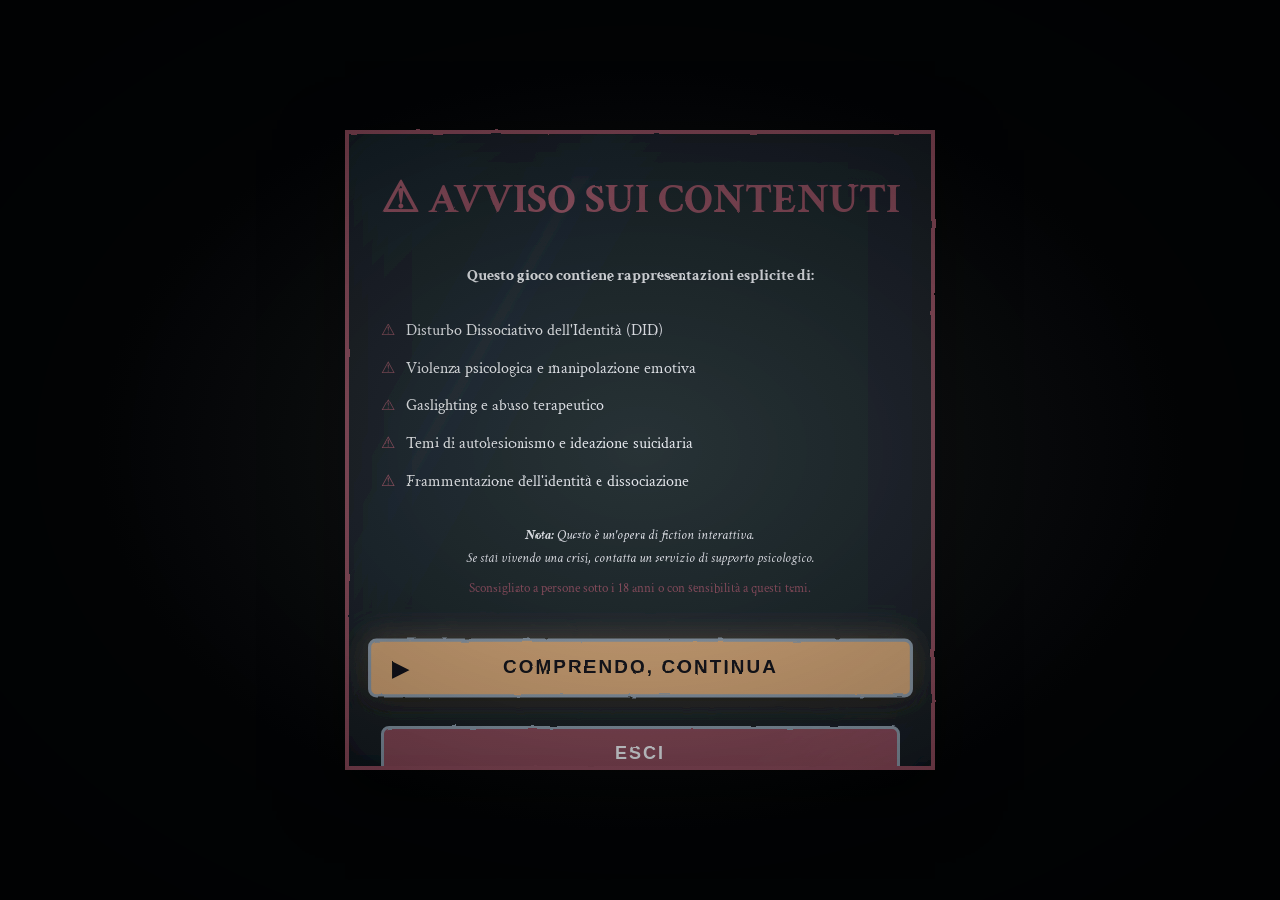
==== commit a2940745: "REDESIGN COMPLETO: Palette Fredda + Tavolo/Slot Eleganti + FIX 🔧 BATCH 1 - 7 BUG CRITICI FIXATI:  ✅ " ====
--- a/index.html
+++ b/index.html
@@ -64,10 +64,13 @@
                     Sconsigliato a persone sotto i 18 anni o con sensibilità a questi temi.
                 </p>
             </div>
-            <div style="display: flex; gap: 15px; margin-top: 40px;">
+            <div style="display: flex; gap: 15px; margin-top: 40px; flex-wrap: wrap; justify-content: center;">
                 <button id="accept-warning-btn" class="menu-button" style="background: var(--accent-warm); color: var(--text-dark);">COMPRENDO, CONTINUA</button>
                 <button id="decline-warning-btn" class="menu-button" style="background: var(--accent-danger);">ESCI</button>
             </div>
+            <p style="margin-top: 20px; font-size: 12px; opacity: 0.7;">
+                <a href="#" id="skip-warning-link" style="color: var(--text-muted); text-decoration: underline;">Salta avviso (ho già letto)</a>
+            </p>
         </div>
     </div>
 
--- a/style.css
+++ b/style.css
@@ -152,7 +152,7 @@
     left: 50%;
     transform: translateX(-50%) translateZ(30px);
     width: 70%;
-    height: 200px;
+    height: 300px; /* FIX G: Era 200px, slot sono 290px */
     display: flex;
     gap: 12px;
     justify-content: center;
@@ -168,7 +168,7 @@
     left: 50%;
     transform: translateX(-50%) translateZ(40px);
     width: 70%;
-    height: 200px;
+    height: 300px; /* FIX G: Era 200px, slot sono 290px */
     display: flex;
     gap: 12px;
     justify-content: center;
@@ -279,11 +279,11 @@
 /* === HAND (Fan of cards) === */
 .hand-container {
     position: fixed;
-    bottom: -80px;
+    bottom: -20px; /* FIX D: Era -80px, troppo affondata */
     left: 50%;
     transform: translateX(-50%);
     width: 100%;
-    height: 300px;
+    height: 180px; /* FIX D: Era 300px, troppo alta */
     display: flex;
     justify-content: center;
     align-items: flex-end;
@@ -1026,7 +1026,7 @@
 /* === ACTION BUTTONS === */
 .action-buttons {
     position: absolute;
-    bottom: 250px;
+    bottom: 160px; /* FIX E: Era 250px, evita overlap con sacrifice-zone */
     left: 50%;
     transform: translateX(-50%);
     display: flex;
@@ -1092,7 +1092,7 @@
     top: 0;
     left: 0;
     width: 100%;
-    height: 100vh;
+    height: 100dvh; /* FIX F: Era 100vh, ora usa dynamic viewport height */
     /* Muro galleria d'arte con toni freddi */
     background: linear-gradient(135deg, #445566 0%, #334455 50%, #223344 100%);
     /* Texture muro */
@@ -1113,7 +1113,7 @@
     padding: 40px 20px;
     /* Effetto spotlight radiale centrato */
     position: relative;
-    overflow-y: auto;
+    overflow: hidden; /* FIX A: Era overflow-y: auto, causava scroll indesiderato */
 }
 
 /* Sub-menus (options, about) DEVONO stare sopra main-menu */
@@ -1195,12 +1195,15 @@
     position: relative;
     background: var(--bg-wood);
     border: 4px solid var(--border-dark);
-    padding: 50px;
+    padding: 30px; /* FIX C: Era 50px, troppo grande */
     text-align: center;
     filter: url(#rough-edges);
     box-shadow:
         0 20px 60px rgba(0, 0, 0, 0.8),
         inset 0 0 60px rgba(0, 0, 0, 0.3);
+    max-width: 90%; /* Responsive */
+    max-height: 85dvh; /* Limita altezza su schermi bassi */
+    overflow-y: auto; /* Scroll interno se necessario */
 }
 
 /* GLASS OVERLAY (Vetro con riflessi) */
@@ -1709,10 +1712,12 @@
 /* === SACRIFICE ZONE === */
 .sacrifice-zone {
     position: fixed;
-    bottom: 280px;
+    bottom: 200px; /* FIX E: Era 280px, evita overlap con action-buttons */
     left: 50%;
     transform: translateX(-50%);
-    width: 500px;
+    width: auto; /* FIX W: Era 500px fisso */
+    max-width: 90%; /* FIX W: Responsive per mobile */
+    min-width: 400px; /* Minimo ragionevole */
     height: 120px;
     background: rgba(138, 74, 58, 0.3);
     border: 3px dashed rgba(200, 90, 84, 0.6);
@@ -1721,6 +1726,7 @@
     align-items: center;
     justify-content: center;
     gap: 15px;
+    padding: 0 20px; /* FIX W: Spazio interno per contenuti */
     z-index: 80;
     opacity: 0;
     pointer-events: none;
@@ -3394,3 +3400,92 @@
         transition-duration: 0.01ms !important;
     }
 }
+}
+/* ——— NO-SCROLL & OVERLAY FULLSCREEN STABILI ——— */
+html, body { height: 100%; overflow: hidden; overscroll-behavior: none; }
+#game-container,
+.menu-overlay,
+.narrative-modal,
+.card-details-modal {
+  height: 100dvh !important;      /* niente 100vh "ballerino" su mobile */
+  overflow: clip !important;       /* nessuno scroll sugli overlay */
+}
+
+/* ——— MENU: dimensioni compattate e sempre "una schermata" ——— */
+.menu-overlay {
+  padding-block: clamp(16px, 4vh, 40px) !important;
+  padding-inline: 20px !important;
+}
+.menu-content {
+  max-width: min(700px, 90vw);
+  max-height: calc(100dvh - clamp(64px, 12vh, 160px));
+  overflow: clip;
+  padding: clamp(16px, 3.5vh, 40px);
+}
+.menu-title { font-size: clamp(22px, 4vw, 34px) !important; }
+.menu-button {
+  position: relative;                                /* ancora la freccia ::before */
+  font-size: clamp(14px, 2.2vw, 18px) !important;
+  padding: clamp(10px, 1.6vh, 16px) !important;
+}
+
+/* ——— GAME TABLE & HUD ——— */
+.game-table { height: clamp(420px, 55dvh, 600px); }
+.opponent-field, .player-field { height: clamp(160px, 24vh, 220px); }
+.card-slot {
+  width: clamp(90px, 22vw, 150px);
+  height: clamp(140px, 22vh, 220px);
+}
+
+/* Mano più compatta e non "affondata" */
+.hand-container {
+  height: clamp(160px, 30dvh, 300px);
+  bottom: clamp(-20px, -5dvh, -80px);
+}
+
+/* Allinea le quote verticali per evitare collisioni */
+.action-buttons   { bottom: clamp(120px, 22dvh, 240px); }
+.sacrifice-zone   { bottom: clamp(160px, 26dvh, 280px); width: min(90vw, 500px); }
+.card-whisper     { bottom: clamp(140px, 24dvh, 300px); }
+
+/* Pannelli laterali fluidi */
+#event-log           { width: clamp(220px, 28vw, 350px); }
+#stability-container { width: clamp(180px, 20vw, 250px); }
+
+/* Sezioni "therapist" sicure su mobile/low-height */
+.therapist-section { width: min(90vw, 600px); top: clamp(8px, 5vh, 5%); }
+.therapist-hand    { top: clamp(10px, 6vh, 60px); }
+
+/* Intro / Narrative modal */
+.intro-dialogue { bottom: clamp(20px, 18vh, 150px); max-width: min(90vw, 800px); }
+.narrative-modal .narrative-content { max-height: calc(100dvh - 12vh); overflow: auto; }
+
+/* Tooltip/focus accessibili di default */
+:focus-visible { outline: 2px solid currentColor; outline-offset: 3px; }
+
+/* Content Warning come "vera" modale sopra il menu (non interstitial bloccante) */
+#content-warning.content-warning.menu-overlay {
+  background: rgba(0,0,0,0.65);
+  z-index: 650;
+  align-items: center; justify-content: center;
+}
+#content-warning .warning-content {
+  max-width: min(640px, 90vw);
+  max-height: min(80dvh, 640px);
+}
+
+/* Media query in funzione dell'ALTEZZA (non solo larghezza) */
+@media (max-height: 800px) {
+  .game-table { height: clamp(380px, 52dvh, 560px); }
+  .menu-content { padding: clamp(12px, 2.5vh, 24px); }
+}
+
+/* === MOBILE FIXES === */
+@media (max-width: 500px) {
+    .sacrifice-zone {
+        min-width: 280px; /* FIX W: Ridotto per schermi piccoli */
+        max-width: 95%;
+        height: 100px;
+        font-size: 14px;
+    }
+}
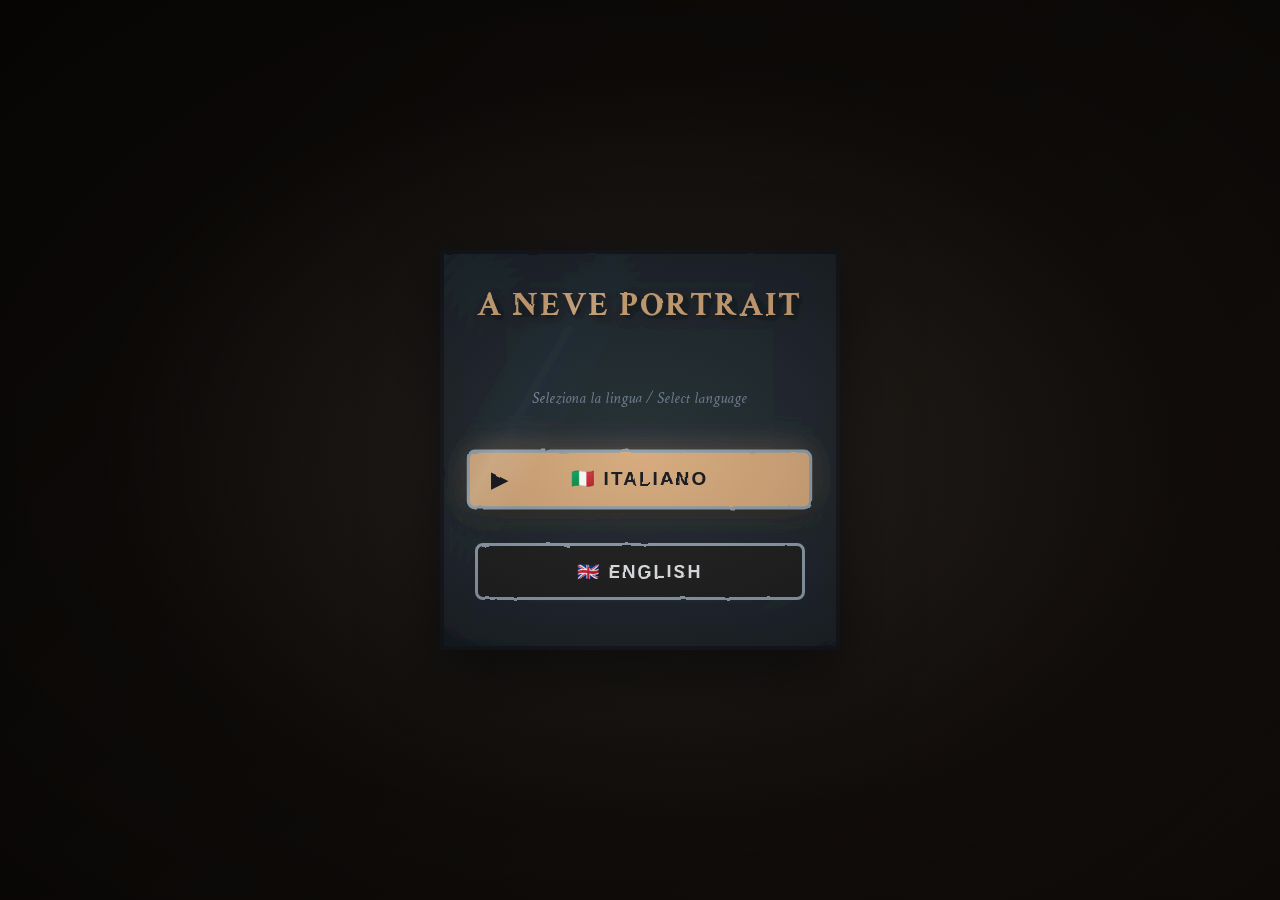
==== commit ca5160c4: "Feature: Sequenza poetica introduttiva dopo selezione lingua Aggiunto un sistema di messaggi poetici" ====
--- a/index.html
+++ b/index.html
@@ -42,6 +42,23 @@
     <div id="vignette-overlay" class="vignette-overlay"></div>
     <div id="mirror-overlay" class="mirror-overlay hidden"></div>
     <div id="glitch-overlay" class="glitch-overlay"></div>
+
+    <!-- LANGUAGE SELECTION -->
+    <div id="language-selection" class="language-selection menu-overlay">
+        <div class="menu-content">
+            <h1 class="menu-title" style="font-size: 48px; margin-bottom: 60px;">A NEVE PORTRAIT</h1>
+            <p style="margin-bottom: 40px; font-style: italic; color: var(--text-muted);">Seleziona la lingua / Select language</p>
+            <button id="select-italian-btn" class="menu-button" style="font-size: 18px; padding: 20px 40px;">🇮🇹 Italiano</button>
+            <button id="select-english-btn" class="menu-button" style="font-size: 18px; padding: 20px 40px; margin-top: 20px;">🇬🇧 English</button>
+        </div>
+    </div>
+
+    <!-- POETIC SEQUENCE -->
+    <div id="poetic-sequence" class="poetic-sequence menu-overlay hidden">
+        <div class="poetic-content">
+            <p id="poetic-text" class="poetic-text"></p>
+        </div>
+    </div>
 
     <!-- CONTENT WARNING -->
     <div id="content-warning" class="content-warning menu-overlay hidden">
@@ -263,6 +280,34 @@
         </div>
     </div>
 
+    <!-- DISCARD CHOICE MODAL -->
+    <div id="discard-choice-modal" class="narrative-modal hidden">
+        <div class="narrative-content" style="min-width: 400px;">
+            <h2 style="color: var(--accent-warm); margin-bottom: 20px; text-align: center;">SCARTA CARTA</h2>
+            <p id="discard-card-name" style="text-align: center; font-size: 16px; margin-bottom: 10px; color: var(--text-muted);"></p>
+            <p class="narrative-text" style="margin-bottom: 30px;">Cosa vuoi fare con questa carta?</p>
+            <div style="display: flex; gap: 15px; flex-direction: column;">
+                <button id="discard-sacrifice-btn" class="menu-button" style="display: flex; align-items: center; justify-content: center; gap: 10px;">
+                    <span style="font-size: 24px;">🩸</span>
+                    <div style="text-align: left;">
+                        <div style="font-weight: bold;">SACRIFICIO</div>
+                        <div style="font-size: 11px; opacity: 0.7;">Ottieni 1 punto sangue</div>
+                    </div>
+                </button>
+                <button id="discard-draw-btn" class="menu-button" style="display: flex; align-items: center; justify-content: center; gap: 10px;">
+                    <span style="font-size: 24px;">🎴</span>
+                    <div style="text-align: left;">
+                        <div style="font-weight: bold;">PESCA</div>
+                        <div style="font-size: 11px; opacity: 0.7;">Pesca una nuova carta</div>
+                    </div>
+                </button>
+                <button id="discard-cancel-btn" class="menu-button" style="background: rgba(138, 74, 58, 0.3); border-color: rgba(138, 74, 58, 0.5);">
+                    ANNULLA
+                </button>
+            </div>
+        </div>
+    </div>
+
     <!-- GAME CONTAINER (3D Scene) -->
     <div id="game-container" class="game-container hidden">
         <div class="scene-3d">
@@ -327,10 +372,16 @@
                 </div>
             </div>
 
+            <!-- Blood Currency Indicator -->
+            <div id="blood-currency-indicator" style="position: fixed; top: 180px; left: 20px; background: rgba(138, 74, 58, 0.9); border: 2px solid rgba(212, 165, 116, 0.8); border-radius: 8px; padding: 8px 15px; display: flex; align-items: center; gap: 8px; font-size: 16px; font-weight: bold; color: var(--text-light); box-shadow: 0 4px 12px rgba(0, 0, 0, 0.6); z-index: 150;">
+                <span style="font-size: 20px;">🩸</span>
+                <span>Sangue: <span id="blood-currency-count">0</span></span>
+            </div>
+
             <!-- Action Buttons -->
             <div class="action-buttons">
                 <button id="end-turn-btn" class="action-btn" data-tooltip="Termina il tuo turno e inizia la fase di combattimento">TERMINA TURNO</button>
-                <button id="discard-btn" class="action-btn" data-tooltip="Scarta una carta dalla tua mano per pescare una nuova carta">SCARTA</button>
+                <button id="discard-btn" class="action-btn" data-tooltip="Scarta una carta dalla tua mano per pescare una nuova carta o sacrificarla">SCARTA</button>
             </div>
 
             <!-- Therapist Hand (Far side, cards face down) -->
@@ -349,7 +400,11 @@
             </div>
 
             <!-- Event Log (Bottom Left) -->
-            <div id="event-log" class="event-log"></div>
+            <div id="event-log" class="event-log">
+                <button id="event-log-toggle" class="event-log-toggle" aria-label="Comprimi/Espandi log eventi">
+                    <span class="toggle-icon">▼</span>
+                </button>
+            </div>
 
             <!-- Game Stats (Bottom Right) -->
             <div class="game-stats">
--- a/style.css
+++ b/style.css
@@ -39,8 +39,8 @@
     --border-glow: #5a8aa4;
 
     /* 3D Perspective */
-    --perspective: 1200px;
-    --table-depth: 800px;
+    --perspective: clamp(800px, 120vmin, 1400px); /* FIX R: Responsive invece di 1200px fisso */
+    --table-depth: clamp(600px, 80vmin, 900px); /* FIX R: Responsive invece di 800px fisso */
 }
 
 body {
@@ -71,7 +71,8 @@
     top: 0;
     left: 0;
     width: 100%;
-    height: 100vh;
+    height: 100dvh; /* FIX P: Era 100vh, ora 100dvh per mobile UI bars */
+    overflow: hidden; /* FIX P: Previene scroll indesiderato */
     perspective: var(--perspective);
     perspective-origin: 50% 60%;
     /* Background freddo e avvolgente */
@@ -107,7 +108,7 @@
     transform: translateX(-50%) rotateX(65deg);
     transform-style: preserve-3d;
     width: 85%;
-    height: 550px;
+    height: clamp(420px, 55dvh, 600px); /* FIX R: Responsive invece di 550px fisso */
     /* Tavolo freddo e avvolgente con texture sottile */
     background:
         /* Pattern geometrico elegante */
@@ -152,7 +153,7 @@
     left: 50%;
     transform: translateX(-50%) translateZ(30px);
     width: 70%;
-    height: 300px; /* FIX G: Era 200px, slot sono 290px */
+    height: clamp(160px, 24vh, 220px); /* FIX R: Responsive invece di 300px fisso */
     display: flex;
     gap: 12px;
     justify-content: center;
@@ -168,7 +169,7 @@
     left: 50%;
     transform: translateX(-50%) translateZ(40px);
     width: 70%;
-    height: 300px; /* FIX G: Era 200px, slot sono 290px */
+    height: clamp(160px, 24vh, 220px); /* FIX R: Responsive invece di 300px fisso */
     display: flex;
     gap: 12px;
     justify-content: center;
@@ -180,7 +181,7 @@
 /* Carte sui field devono essere sopra tutto */
 .opponent-field .card,
 .player-field .card {
-    z-index: inherit;
+    z-index: 10; /* FIX: Carte SOPRA gli slot sempre */
     position: relative;
 }
 
@@ -191,17 +192,17 @@
 
 /* === CARD SLOTS (Eleganti e freddi) === */
 .card-slot {
-    width: 185px;
-    height: 290px;
-    border: 3px solid rgba(90, 138, 164, 0.3);
-    border-radius: 16px;
+    width: 115px;  /* Ridotto da 185px per carte 110px */
+    height: 172px; /* Ridotto da 290px per carte 165px */
+    border: 2px solid rgba(90, 138, 164, 0.3);
+    border-radius: 12px;
     background:
-        /* Inner glow */
+        /* Inner glow - FIX: molto più trasparente per non coprire le carte */
         radial-gradient(
             ellipse at 50% 50%,
-            rgba(74, 154, 180, 0.08) 0%,
-            rgba(26, 36, 48, 0.4) 60%,
-            rgba(10, 14, 20, 0.6) 100%
+            rgba(74, 154, 180, 0.05) 0%,
+            rgba(26, 36, 48, 0.15) 60%,
+            rgba(10, 14, 20, 0.2) 100%
         );
     transition: all 0.3s cubic-bezier(0.34, 1.56, 0.64, 1);
     position: relative;
@@ -279,11 +280,11 @@
 /* === HAND (Fan of cards) === */
 .hand-container {
     position: fixed;
-    bottom: -20px; /* FIX D: Era -80px, troppo affondata */
+    bottom: clamp(-20px, -5dvh, -80px); /* FIX Q: Responsive invece di -20px fisso */
     left: 50%;
     transform: translateX(-50%);
     width: 100%;
-    height: 180px; /* FIX D: Era 300px, troppo alta */
+    height: clamp(160px, 30dvh, 300px); /* FIX Q: Responsive invece di 180px fisso */
     display: flex;
     justify-content: center;
     align-items: flex-end;
@@ -303,51 +304,148 @@
     transform-style: preserve-3d;
 }
 
-/* === CARD (3D) === */
+/* === CARD (3D) === HEARTHSTONE STYLE */
 .card {
     position: absolute;
-    width: 180px;
-    height: 280px;
+    width: 180px;  /* Più grandi per mostrare le opere d'arte */
+    height: 270px; /* Rapporto 2:3 per eleganza */
     background: transparent;
     border: none;
     cursor: pointer;
-    transition: all 0.4s cubic-bezier(0.34, 1.56, 0.64, 1);
+    transition: transform 0.3s ease, box-shadow 0.3s ease, filter 0.3s ease;
     transform-style: preserve-3d;
     pointer-events: all;
     backface-visibility: hidden;
+}
+
+/* Carte sul campo: più grandi ma proporzionate */
+.player-field .card,
+.opponent-field .card {
+    width: 130px;  /* Più grandi per vedere le opere */
+    height: 195px;
+}
+
+/* Carte nella mano del giocatore: dimensioni ottimali per artwork */
+#neve-hand .card {
+    width: 180px;
+    height: 270px;
+}
+
+/* Carte nella mano del terapista: dimensioni ottimali per artwork */
+#therapist-hand .card {
+    width: 180px;
+    height: 270px;
 }
 
 .card-frame {
     position: relative;
     width: 100%;
     height: 100%;
-    /* Card frame con toni freddi */
-    background: linear-gradient(135deg, #1a2430 0%, #0f151d 100%);
-    border: 4px solid var(--border-glow);
-    border-radius: 12px;
+    /* Hearthstone style: Cornice dorata elegante con sfondo artistico */
+    background:
+        radial-gradient(ellipse at top, rgba(255, 245, 220, 0.15) 0%, transparent 60%),
+        linear-gradient(135deg, #2a1f1a 0%, #1a1410 100%);
+    border: 5px solid;
+    border-image: linear-gradient(135deg,
+        #d4a574 0%,    /* Oro chiaro */
+        #8b6f47 25%,   /* Oro scuro */
+        #d4a574 50%,   /* Oro chiaro */
+        #8b6f47 75%,   /* Oro scuro */
+        #d4a574 100%   /* Oro chiaro */
+    ) 1;
+    border-radius: 16px;
     box-shadow:
-        0 8px 20px rgba(0, 0, 0, 0.7),
-        0 0 15px rgba(90, 138, 164, 0.2),
-        inset 0 0 50px rgba(0, 0, 0, 0.4),
-        inset 0 2px 4px rgba(122, 186, 204, 0.15),
-        inset 0 -2px 4px rgba(0, 0, 0, 0.3);
+        0 10px 30px rgba(0, 0, 0, 0.8),
+        0 0 25px rgba(212, 165, 116, 0.3),
+        inset 0 0 40px rgba(0, 0, 0, 0.5),
+        inset 0 3px 6px rgba(255, 245, 220, 0.2),
+        inset 0 -3px 6px rgba(0, 0, 0, 0.4);
     overflow: hidden;
     filter: url(#rough-edges);
 }
 
-/* Hand card positioning (fan effect) */
+/* === CARD TYPE COLORS - HEARTHSTONE STYLE === */
+/* Eco (Economico) - Verde Smeraldo */
+.card[data-card-type="eco"] .card-frame {
+    border-image: linear-gradient(135deg,
+        #4ecdc4 0%,    /* Turchese chiaro */
+        #2d8a7f 25%,   /* Verde acqua */
+        #44a08d 50%,   /* Verde smeraldo */
+        #2d8a7f 75%,   /* Verde acqua */
+        #4ecdc4 100%   /* Turchese chiaro */
+    ) 1;
+    box-shadow:
+        0 10px 30px rgba(0, 0, 0, 0.8),
+        0 0 30px rgba(78, 205, 196, 0.4),
+        inset 0 0 40px rgba(0, 0, 0, 0.5),
+        inset 0 3px 6px rgba(78, 205, 196, 0.3),
+        inset 0 -3px 6px rgba(0, 0, 0, 0.4);
+}
+
+/* Impulso (Impulsivo) - Rosso Rubino */
+.card[data-card-type="impulso"] .card-frame {
+    border-image: linear-gradient(135deg,
+        #ff6b6b 0%,    /* Rosso corallo */
+        #c92a2a 25%,   /* Rosso scuro */
+        #e74c3c 50%,   /* Rosso rubino */
+        #c92a2a 75%,   /* Rosso scuro */
+        #ff6b6b 100%   /* Rosso corallo */
+    ) 1;
+    box-shadow:
+        0 10px 30px rgba(0, 0, 0, 0.8),
+        0 0 30px rgba(255, 107, 107, 0.4),
+        inset 0 0 40px rgba(0, 0, 0, 0.5),
+        inset 0 3px 6px rgba(255, 107, 107, 0.3),
+        inset 0 -3px 6px rgba(0, 0, 0, 0.4);
+}
+
+/* Velo (Velato) - Blu Zaffiro */
+.card[data-card-type="velo"] .card-frame {
+    border-image: linear-gradient(135deg,
+        #74b9ff 0%,    /* Blu cielo */
+        #0984e3 25%,   /* Blu profondo */
+        #3498db 50%,   /* Blu zaffiro */
+        #0984e3 75%,   /* Blu profondo */
+        #74b9ff 100%   /* Blu cielo */
+    ) 1;
+    box-shadow:
+        0 10px 30px rgba(0, 0, 0, 0.8),
+        0 0 30px rgba(116, 185, 255, 0.4),
+        inset 0 0 40px rgba(0, 0, 0, 0.5),
+        inset 0 3px 6px rgba(116, 185, 255, 0.3),
+        inset 0 -3px 6px rgba(0, 0, 0, 0.4);
+}
+
+/* Voce/Alter (Voci interiori) - Viola/Oro Mistico */
+.card[data-card-type="voce"] .card-frame {
+    border-image: linear-gradient(135deg,
+        #a29bfe 0%,    /* Viola chiaro */
+        #6c5ce7 25%,   /* Viola profondo */
+        #8e44ad 50%,   /* Viola ametista */
+        #6c5ce7 75%,   /* Viola profondo */
+        #a29bfe 100%   /* Viola chiaro */
+    ) 1;
+    box-shadow:
+        0 10px 30px rgba(0, 0, 0, 0.8),
+        0 0 30px rgba(162, 155, 254, 0.5),
+        inset 0 0 40px rgba(0, 0, 0, 0.5),
+        inset 0 3px 6px rgba(162, 155, 254, 0.3),
+        inset 0 -3px 6px rgba(0, 0, 0, 0.4);
+}
+
+/* Hand card positioning (fan effect) - INSCRYPTION STYLE: ventaglio MOLTO compatto con overlap */
 #neve-hand .card:nth-child(1) {
-    transform: translateX(-240px) translateY(10px) rotate(-18deg);
+    transform: translateX(-105px) translateY(8px) rotate(-14deg);
     z-index: 1;
 }
 
 #neve-hand .card:nth-child(2) {
-    transform: translateX(-140px) translateY(5px) rotate(-12deg);
+    transform: translateX(-70px) translateY(4px) rotate(-10deg);
     z-index: 2;
 }
 
 #neve-hand .card:nth-child(3) {
-    transform: translateX(-50px) translateY(2px) rotate(-6deg);
+    transform: translateX(-35px) translateY(1px) rotate(-5deg);
     z-index: 3;
 }
 
@@ -357,44 +455,105 @@
 }
 
 #neve-hand .card:nth-child(5) {
-    transform: translateX(50px) translateY(2px) rotate(6deg);
+    transform: translateX(35px) translateY(1px) rotate(5deg);
     z-index: 5;
 }
 
 #neve-hand .card:nth-child(6) {
-    transform: translateX(140px) translateY(5px) rotate(12deg);
+    transform: translateX(70px) translateY(4px) rotate(10deg);
     z-index: 6;
 }
 
 #neve-hand .card:nth-child(7) {
-    transform: translateX(240px) translateY(10px) rotate(18deg);
+    transform: translateX(105px) translateY(8px) rotate(14deg);
     z-index: 7;
 }
 
 #neve-hand .card:nth-child(8) {
-    transform: translateX(320px) translateY(15px) rotate(24deg);
+    transform: translateX(140px) translateY(12px) rotate(18deg);
     z-index: 8;
 }
 
-/* Card hover in hand */
+/* Extended fan: overlap progressivo per più carte */
+#neve-hand .card:nth-child(9) {
+    transform: translateX(175px) translateY(16px) rotate(22deg);
+    z-index: 9;
+}
+
+#neve-hand .card:nth-child(10) {
+    transform: translateX(210px) translateY(20px) rotate(26deg);
+    z-index: 10;
+}
+
+#neve-hand .card:nth-child(11) {
+    transform: translateX(245px) translateY(24px) rotate(30deg);
+    z-index: 11;
+}
+
+#neve-hand .card:nth-child(12) {
+    transform: translateX(280px) translateY(28px) rotate(34deg);
+    z-index: 12;
+}
+
+/* Fallback per carte 13+ */
+#neve-hand .card:nth-child(n+13) {
+    transform: translateX(315px) translateY(32px) rotate(38deg);
+    z-index: 13;
+}
+
+/* Card hover in hand - HEARTHSTONE STYLE */
 #neve-hand .card:hover {
-    transform: translateX(var(--card-x, 0)) translateY(-80px) rotate(0deg) scale(1.15) !important;
+    transform: translateX(var(--card-x, 0)) translateY(-60px) rotate(0deg) scale(1.15) !important;
     z-index: 100 !important;
+}
+
+/* Hearthstone glow effect on hover per tipo carta */
+#neve-hand .card[data-card-type="eco"]:hover .card-frame {
     box-shadow:
-        0 20px 40px rgba(0, 0, 0, 0.6),
-        0 0 30px rgba(212, 165, 116, 0.4),
-        inset 0 0 30px rgba(244, 235, 224, 0.1);
+        0 20px 50px rgba(0, 0, 0, 0.8),
+        0 0 40px rgba(78, 205, 196, 0.6),
+        inset 0 0 40px rgba(0, 0, 0, 0.5),
+        inset 0 3px 6px rgba(78, 205, 196, 0.4);
+}
+
+#neve-hand .card[data-card-type="impulso"]:hover .card-frame {
+    box-shadow:
+        0 20px 50px rgba(0, 0, 0, 0.8),
+        0 0 40px rgba(255, 107, 107, 0.6),
+        inset 0 0 40px rgba(0, 0, 0, 0.5),
+        inset 0 3px 6px rgba(255, 107, 107, 0.4);
+}
+
+#neve-hand .card[data-card-type="velo"]:hover .card-frame {
+    box-shadow:
+        0 20px 50px rgba(0, 0, 0, 0.8),
+        0 0 40px rgba(116, 185, 255, 0.6),
+        inset 0 0 40px rgba(0, 0, 0, 0.5),
+        inset 0 3px 6px rgba(116, 185, 255, 0.4);
+}
+
+#neve-hand .card[data-card-type="voce"]:hover .card-frame {
+    box-shadow:
+        0 20px 50px rgba(0, 0, 0, 0.8),
+        0 0 40px rgba(162, 155, 254, 0.7),
+        inset 0 0 40px rgba(0, 0, 0, 0.5),
+        inset 0 3px 6px rgba(162, 155, 254, 0.4);
 }
 
 /* Store original x position for hover */
-#neve-hand .card:nth-child(1) { --card-x: -240px; }
-#neve-hand .card:nth-child(2) { --card-x: -140px; }
-#neve-hand .card:nth-child(3) { --card-x: -50px; }
+#neve-hand .card:nth-child(1) { --card-x: -105px; }
+#neve-hand .card:nth-child(2) { --card-x: -70px; }
+#neve-hand .card:nth-child(3) { --card-x: -35px; }
 #neve-hand .card:nth-child(4) { --card-x: 0px; }
-#neve-hand .card:nth-child(5) { --card-x: 50px; }
-#neve-hand .card:nth-child(6) { --card-x: 140px; }
-#neve-hand .card:nth-child(7) { --card-x: 240px; }
-#neve-hand .card:nth-child(8) { --card-x: 320px; }
+#neve-hand .card:nth-child(5) { --card-x: 35px; }
+#neve-hand .card:nth-child(6) { --card-x: 70px; }
+#neve-hand .card:nth-child(7) { --card-x: 105px; }
+#neve-hand .card:nth-child(8) { --card-x: 140px; }
+#neve-hand .card:nth-child(9) { --card-x: 175px; }
+#neve-hand .card:nth-child(10) { --card-x: 210px; }
+#neve-hand .card:nth-child(11) { --card-x: 245px; }
+#neve-hand .card:nth-child(12) { --card-x: 280px; }
+#neve-hand .card:nth-child(n+13) { --card-x: 315px; }
 
 /* Card being dragged */
 .card.dragging {
@@ -406,7 +565,7 @@
 /* === THERAPIST HAND (Opponent cards, face down) === */
 .therapist-hand-container {
     position: fixed;
-    top: 50px;
+    top: clamp(10px, 6vh, 60px); /* FIX X: Era 50px fisso, ora responsive per evitare overlap header */
     left: 50%;
     transform: translateX(-50%);
     z-index: 50;
@@ -421,7 +580,7 @@
     align-items: flex-start;
 }
 
-/* Therapist hand fan (inverted, opens downward) */
+/* Therapist hand fan (inverted, opens downward) - INSCRYPTION STYLE */
 #therapist-hand .card {
     position: absolute;
     transition: transform 0.3s ease, opacity 0.3s ease;
@@ -429,17 +588,17 @@
 }
 
 #therapist-hand .card:nth-child(1) {
-    transform: translateX(-240px) translateY(-10px) rotate(18deg);
+    transform: translateX(-180px) translateY(-5px) rotate(12deg);
     z-index: 8;
 }
 
 #therapist-hand .card:nth-child(2) {
-    transform: translateX(-140px) translateY(-5px) rotate(12deg);
+    transform: translateX(-110px) translateY(-2px) rotate(8deg);
     z-index: 7;
 }
 
 #therapist-hand .card:nth-child(3) {
-    transform: translateX(-50px) translateY(-2px) rotate(6deg);
+    transform: translateX(-45px) translateY(0px) rotate(4deg);
     z-index: 6;
 }
 
@@ -449,22 +608,22 @@
 }
 
 #therapist-hand .card:nth-child(5) {
-    transform: translateX(50px) translateY(-2px) rotate(-6deg);
+    transform: translateX(45px) translateY(0px) rotate(-4deg);
     z-index: 6;
 }
 
 #therapist-hand .card:nth-child(6) {
-    transform: translateX(140px) translateY(-5px) rotate(-12deg);
+    transform: translateX(110px) translateY(-2px) rotate(-8deg);
     z-index: 7;
 }
 
 #therapist-hand .card:nth-child(7) {
-    transform: translateX(240px) translateY(-10px) rotate(-18deg);
+    transform: translateX(180px) translateY(-5px) rotate(-12deg);
     z-index: 8;
 }
 
 #therapist-hand .card:nth-child(8) {
-    transform: translateX(320px) translateY(-15px) rotate(-24deg);
+    transform: translateX(245px) translateY(-8px) rotate(-15deg);
     z-index: 9;
 }
 
@@ -501,113 +660,235 @@
     pointer-events: none;
 }
 
-/* === CARD ARTWORK === */
+/* === CARD ARTWORK === HEARTHSTONE STYLE - DOMINANTE */
 .card-artwork {
     position: absolute;
     top: 8px;
     left: 8px;
     right: 8px;
-    height: 160px;
+    height: 190px; /* 70% della carta per mostrare le opere d'arte! */
     background-size: cover;
     background-position: center;
-    border: 2px solid rgba(138, 122, 106, 0.5);
-    border-radius: 6px;
+    border: 3px solid rgba(212, 165, 116, 0.6);
+    border-radius: 12px;
     overflow: hidden;
-}
-
+    box-shadow:
+        0 4px 12px rgba(0, 0, 0, 0.6),
+        inset 0 0 30px rgba(0, 0, 0, 0.3);
+}
+
+/* Artwork per carte sul campo */
+.player-field .card-artwork,
+.opponent-field .card-artwork {
+    top: 6px;
+    left: 6px;
+    right: 6px;
+    height: 138px; /* Proporzionato per carte sul campo 195px */
+    border-radius: 10px;
+    border-width: 2px;
+}
+
+/* Overlay più leggero per non coprire le opere */
 .artwork-overlay {
     position: absolute;
     inset: 0;
     background: linear-gradient(
         to bottom,
-        transparent 0%,
-        transparent 60%,
-        rgba(26, 20, 16, 0.8) 100%
+        rgba(0, 0, 0, 0.1) 0%,
+        transparent 20%,
+        transparent 70%,
+        rgba(26, 20, 16, 0.6) 100%
     );
     pointer-events: none;
 }
 
-/* === BLOOD COST === */
+/* Bordi colorati per tipo carta sull'artwork */
+.card[data-card-type="eco"] .card-artwork {
+    border-color: rgba(78, 205, 196, 0.7);
+}
+
+.card[data-card-type="impulso"] .card-artwork {
+    border-color: rgba(255, 107, 107, 0.7);
+}
+
+.card[data-card-type="velo"] .card-artwork {
+    border-color: rgba(116, 185, 255, 0.7);
+}
+
+.card[data-card-type="voce"] .card-artwork {
+    border-color: rgba(162, 155, 254, 0.8);
+}
+
+/* === BLOOD COST === HEARTHSTONE STYLE - CRISTALLO IN ALTO */
 .blood-cost {
     position: absolute;
     top: -12px;
     left: 50%;
     transform: translateX(-50%);
-    display: flex;
-    gap: 4px;
-    z-index: 10;
-}
-
-.blood-drop {
-    font-size: 20px;
-    filter: drop-shadow(0 2px 4px rgba(138, 74, 58, 0.8));
-    animation: blood-pulse 2s ease-in-out infinite;
-}
-
-@keyframes blood-pulse {
-    0%, 100% { transform: scale(1); }
-    50% { transform: scale(1.1); }
-}
-
-/* === CARD STATS === */
-.card-info-bar {
-    position: absolute;
-    top: 175px;
-    left: 8px;
-    right: 8px;
-    display: flex;
-    justify-content: space-between;
-    gap: 8px;
-}
-
-.card-stat {
-    flex: 1;
-    background: rgba(26, 20, 16, 0.9);
-    border: 2px solid var(--accent-warm);
-    border-radius: 6px;
-    padding: 6px 8px;
+    width: 48px;
+    height: 48px;
+    background:
+        radial-gradient(circle at center, rgba(138, 74, 58, 0.95) 0%, rgba(92, 49, 39, 1) 100%);
+    border: 3px solid;
+    border-image: linear-gradient(135deg,
+        #ff9a9a 0%,
+        #c85a54 50%,
+        #8b3a3a 100%
+    ) 1;
+    border-radius: 50%;
     display: flex;
     align-items: center;
     justify-content: center;
-    gap: 4px;
-    box-shadow: 0 2px 4px rgba(0, 0, 0, 0.4);
-}
-
+    font-size: 24px;
+    font-weight: 900;
+    color: #fff5f5;
+    text-shadow:
+        2px 2px 4px rgba(0, 0, 0, 0.9),
+        0 0 8px rgba(255, 154, 154, 0.5);
+    box-shadow:
+        0 4px 12px rgba(138, 74, 58, 0.8),
+        inset 0 2px 4px rgba(255, 154, 154, 0.3),
+        inset 0 -2px 4px rgba(0, 0, 0, 0.5);
+    z-index: 10;
+    animation: blood-pulse 2s ease-in-out infinite;
+}
+
+/* Mostra numero dal data attribute */
+.blood-cost::after {
+    content: attr(data-cost);
+}
+
+/* Blood cost per carte sul campo */
+.player-field .blood-cost,
+.opponent-field .blood-cost {
+    top: -10px;
+    width: 36px;
+    height: 36px;
+    font-size: 16px;
+    border-width: 2px;
+}
+
+.player-field .blood-cost::before,
+.opponent-field .blood-cost::before {
+    font-size: 15px;
+}
+
+@keyframes blood-pulse {
+    0%, 100% { transform: translateX(-50%) scale(1); }
+    50% { transform: translateX(-50%) scale(1.05); }
+}
+
+/* === CARD STATS === HEARTHSTONE STYLE - CRISTALLI ANGOLARI */
+.card-info-bar {
+    position: absolute;
+    bottom: 8px;
+    left: 0;
+    right: 0;
+    display: flex;
+    justify-content: space-between;
+    padding: 0 4px;
+    pointer-events: none;
+}
+
+/* Attack Stat - Cristallo Rosso in basso a sinistra */
 .card-stat.attack {
-    border-color: #c85a54;
-}
-
+    width: 42px;
+    height: 42px;
+    background:
+        radial-gradient(circle at center, rgba(200, 90, 84, 0.95) 0%, rgba(139, 58, 58, 1) 100%);
+    border: 3px solid;
+    border-image: linear-gradient(135deg,
+        #ff9a9a 0%,
+        #c85a54 50%,
+        #8b3a3a 100%
+    ) 1;
+    border-radius: 50%;
+    display: flex;
+    align-items: center;
+    justify-content: center;
+    box-shadow:
+        0 4px 12px rgba(200, 90, 84, 0.8),
+        inset 0 2px 4px rgba(255, 154, 154, 0.3),
+        inset 0 -2px 4px rgba(0, 0, 0, 0.5);
+}
+
+/* Health Stat - Cristallo Verde in basso a destra */
 .card-stat.health {
-    border-color: #6a8a9a;
+    width: 42px;
+    height: 42px;
+    background:
+        radial-gradient(circle at center, rgba(76, 175, 80, 0.95) 0%, rgba(46, 125, 50, 1) 100%);
+    border: 3px solid;
+    border-image: linear-gradient(135deg,
+        #81c784 0%,
+        #4caf50 50%,
+        #2e7d32 100%
+    ) 1;
+    border-radius: 50%;
+    display: flex;
+    align-items: center;
+    justify-content: center;
+    box-shadow:
+        0 4px 12px rgba(76, 175, 80, 0.8),
+        inset 0 2px 4px rgba(129, 199, 132, 0.3),
+        inset 0 -2px 4px rgba(0, 0, 0, 0.5);
 }
 
 .stat-icon {
-    font-size: 14px;
-}
-
-.stat-value {
-    font-size: 18px;
+    display: none; /* Nascondi le icone */
+}
+
+.card-stat .stat-value {
+    font-size: 20px;
     font-weight: 900;
-    color: var(--text-light);
-    text-shadow: 1px 1px 2px rgba(0, 0, 0, 0.8);
-}
-
-/* === CARD SIGILS === */
+    color: #ffffff;
+    text-shadow:
+        2px 2px 4px rgba(0, 0, 0, 0.9),
+        0 0 8px rgba(255, 255, 255, 0.3);
+}
+
+/* Stats per carte sul campo */
+.player-field .card-info-bar,
+.opponent-field .card-info-bar {
+    bottom: 6px;
+    padding: 0 3px;
+}
+
+.player-field .card-stat.attack,
+.opponent-field .card-stat.attack,
+.player-field .card-stat.health,
+.opponent-field .card-stat.health {
+    width: 32px;
+    height: 32px;
+    border-width: 2px;
+}
+
+.player-field .card-stat .stat-value,
+.opponent-field .card-stat .stat-value {
+    font-size: 15px;
+}
+
+/* === CARD SIGILS === HEARTHSTONE STYLE */
 .card-sigils {
     position: absolute;
-    top: 215px;
+    bottom: 54px; /* Sopra la name plate */
     left: 50%;
     transform: translateX(-50%);
     display: flex;
     gap: 5px;
-    z-index: 5;
+    z-index: 6;
 }
 
 .sigil {
-    width: 26px;
-    height: 26px;
-    background: rgba(212, 165, 116, 0.9);
-    border: 2px solid var(--border-dark);
+    width: 28px;
+    height: 28px;
+    background:
+        radial-gradient(circle at center, rgba(212, 165, 116, 0.95) 0%, rgba(139, 106, 71, 1) 100%);
+    border: 2px solid;
+    border-image: linear-gradient(135deg,
+        #d4a574 0%,
+        #8b6f47 100%
+    ) 1;
     border-radius: 50%;
     display: flex;
     align-items: center;
@@ -615,72 +896,175 @@
     font-size: 14px;
     cursor: help;
     box-shadow:
-        0 2px 4px rgba(0, 0, 0, 0.4),
-        inset 0 -1px 2px rgba(0, 0, 0, 0.2);
+        0 3px 8px rgba(0, 0, 0, 0.6),
+        inset 0 2px 3px rgba(255, 245, 220, 0.3),
+        inset 0 -2px 3px rgba(0, 0, 0, 0.4);
+    transition: transform 0.2s ease, box-shadow 0.2s ease;
 }
 
 .sigil:hover {
-    transform: scale(1.2);
+    transform: scale(1.25);
     box-shadow:
-        0 4px 8px rgba(0, 0, 0, 0.6),
-        0 0 12px rgba(212, 165, 116, 0.5);
-}
-
-/* === CARD NAME PLATE === */
+        0 6px 12px rgba(0, 0, 0, 0.7),
+        0 0 15px rgba(212, 165, 116, 0.6),
+        inset 0 2px 3px rgba(255, 245, 220, 0.4),
+        inset 0 -2px 3px rgba(0, 0, 0, 0.5);
+}
+
+/* Sigils per carte sul campo */
+.player-field .card-sigils,
+.opponent-field .card-sigils {
+    bottom: 40px;
+    gap: 4px;
+}
+
+.player-field .sigil,
+.opponent-field .sigil {
+    width: 22px;
+    height: 22px;
+    font-size: 11px;
+    border-width: 2px;
+}
+
+/* === CARD NAME PLATE === HEARTHSTONE STYLE - TARGHETTA ELEGANTE */
 .card-name-plate {
     position: absolute;
     bottom: 10px;
-    left: 8px;
-    right: 8px;
-    background: rgba(26, 20, 16, 0.95);
-    border: 2px solid var(--accent-warm);
-    border-radius: 6px;
-    padding: 5px 6px;
+    left: 50%;
+    transform: translateX(-50%);
+    width: calc(100% - 24px);
+    background:
+        linear-gradient(135deg,
+            rgba(212, 165, 116, 0.95) 0%,
+            rgba(139, 106, 71, 0.95) 50%,
+            rgba(212, 165, 116, 0.95) 100%
+        );
+    border: 2px solid;
+    border-image: linear-gradient(90deg,
+        rgba(255, 245, 220, 0.8) 0%,
+        rgba(139, 106, 71, 1) 50%,
+        rgba(255, 245, 220, 0.8) 100%
+    ) 1;
+    border-radius: 8px;
+    padding: 6px 8px;
     text-align: center;
+    box-shadow:
+        0 4px 10px rgba(0, 0, 0, 0.7),
+        inset 0 2px 3px rgba(255, 245, 220, 0.3),
+        inset 0 -2px 3px rgba(0, 0, 0, 0.4);
+    z-index: 5;
 }
 
 .card-name {
     font-size: 11px;
-    font-weight: 700;
-    color: var(--text-light);
-    line-height: 1.1;
-    text-shadow: 1px 1px 2px rgba(0, 0, 0, 0.8);
+    font-weight: 800;
+    color: #1a1410;
+    line-height: 1.2;
+    text-shadow:
+        1px 1px 0 rgba(255, 245, 220, 0.5),
+        -1px -1px 0 rgba(0, 0, 0, 0.2);
     margin-bottom: 2px;
+    letter-spacing: 0.3px;
 }
 
 .card-artist {
     font-size: 8px;
     font-style: italic;
-    color: var(--text-muted);
+    font-weight: 600;
+    color: rgba(26, 20, 16, 0.8);
     line-height: 1;
-}
-
-/* === CARD TYPE TAG === */
+    text-shadow: 0.5px 0.5px 0 rgba(255, 245, 220, 0.3);
+}
+
+/* Name plate per carte sul campo */
+.player-field .card-name-plate,
+.opponent-field .card-name-plate {
+    bottom: 8px;
+    width: calc(100% - 18px);
+    padding: 4px 6px;
+    border-radius: 6px;
+}
+
+.player-field .card-name,
+.opponent-field .card-name {
+    font-size: 9px;
+    margin-bottom: 1px;
+}
+
+.player-field .card-artist,
+.opponent-field .card-artist {
+    font-size: 7px;
+}
+
+/* === CARD TYPE TAG === HEARTHSTONE STYLE */
 .card-type-tag {
     position: absolute;
     top: 12px;
     right: 12px;
-    background: rgba(138, 74, 58, 0.9);
-    border: 1px solid rgba(0, 0, 0, 0.5);
-    border-radius: 4px;
+    background:
+        linear-gradient(135deg,
+            rgba(42, 31, 26, 0.95) 0%,
+            rgba(26, 20, 16, 0.95) 100%
+        );
+    border: 2px solid;
+    border-radius: 6px;
+    padding: 4px 8px;
+    font-size: 8px;
+    font-weight: 800;
+    text-transform: uppercase;
+    letter-spacing: 0.8px;
+    color: #fff5f5;
+    z-index: 10;
+    box-shadow:
+        0 2px 6px rgba(0, 0, 0, 0.6),
+        inset 0 1px 2px rgba(255, 245, 220, 0.2);
+}
+
+/* Type colors */
+.card[data-card-type="eco"] .card-type-tag {
+    border-color: #4ecdc4;
+    text-shadow: 0 0 6px rgba(78, 205, 196, 0.6);
+}
+
+.card[data-card-type="impulso"] .card-type-tag {
+    border-color: #ff6b6b;
+    text-shadow: 0 0 6px rgba(255, 107, 107, 0.6);
+}
+
+.card[data-card-type="velo"] .card-type-tag {
+    border-color: #74b9ff;
+    text-shadow: 0 0 6px rgba(116, 185, 255, 0.6);
+}
+
+.card[data-card-type="voce"] .card-type-tag {
+    border-color: #a29bfe;
+    text-shadow: 0 0 6px rgba(162, 155, 254, 0.6);
+}
+
+/* Type tag per carte sul campo */
+.player-field .card-type-tag,
+.opponent-field .card-type-tag {
+    top: 10px;
+    right: 10px;
     padding: 3px 6px;
-    font-size: 8px;
-    font-weight: 700;
-    text-transform: uppercase;
-    letter-spacing: 0.5px;
-    color: var(--text-light);
-    z-index: 10;
-}
-
-/* === CARD DETAILS BUTTON === */
+    font-size: 7px;
+    border-width: 1px;
+}
+
+/* === CARD DETAILS BUTTON === HEARTHSTONE STYLE */
 .card-details-btn {
     position: absolute;
-    bottom: 12px;
-    right: 12px;
-    width: 24px;
-    height: 24px;
-    background: rgba(106, 138, 154, 0.9);
-    border: 2px solid var(--border-dark);
+    top: 12px;
+    left: 12px;
+    width: 26px;
+    height: 26px;
+    background:
+        radial-gradient(circle at center, rgba(212, 165, 116, 0.95) 0%, rgba(139, 106, 71, 1) 100%);
+    border: 2px solid;
+    border-image: linear-gradient(135deg,
+        #d4a574 0%,
+        #8b6f47 100%
+    ) 1;
     border-radius: 50%;
     font-size: 14px;
     cursor: pointer;
@@ -689,18 +1073,34 @@
     justify-content: center;
     z-index: 10;
     transition: all 0.2s ease;
+    box-shadow:
+        0 2px 6px rgba(0, 0, 0, 0.6),
+        inset 0 1px 2px rgba(255, 245, 220, 0.3);
 }
 
 .card-details-btn:hover {
-    background: var(--accent-cold);
-    transform: scale(1.15);
-    box-shadow: 0 0 12px rgba(106, 138, 154, 0.6);
+    transform: scale(1.2);
+    box-shadow:
+        0 4px 10px rgba(0, 0, 0, 0.7),
+        0 0 12px rgba(212, 165, 116, 0.6),
+        inset 0 1px 2px rgba(255, 245, 220, 0.4);
+}
+
+/* Details button per carte sul campo */
+.player-field .card-details-btn,
+.opponent-field .card-details-btn {
+    top: 10px;
+    left: 10px;
+    width: 20px;
+    height: 20px;
+    font-size: 11px;
+    border-width: 2px;
 }
 
 /* === CARD WHISPERS === */
 .card-whisper {
     position: fixed;
-    bottom: 300px;
+    bottom: clamp(140px, 24dvh, 300px); /* FIX Q: Responsive invece di 300px fisso */
     left: 50%;
     transform: translateX(-50%);
     background: rgba(138, 74, 58, 0.95);
@@ -738,7 +1138,7 @@
     top: 5%;
     left: 50%;
     transform: translateX(-50%);
-    width: 600px;
+    width: min(90vw, 600px); /* FIX H: Era 600px fisso, ora responsive */
     text-align: center;
     z-index: 50;
 }
@@ -834,7 +1234,7 @@
     position: absolute;
     top: 20px;
     right: 20px;
-    width: 250px;
+    width: min(250px, calc(100vw - 40px)); /* FIX J: Era 250px fisso, ora responsive */
     z-index: 50;
 }
 
@@ -905,7 +1305,7 @@
     margin-bottom: 5px;
 }
 
-.stat-value {
+.stat-box .stat-value {
     font-size: 24px;
     font-weight: 900;
     color: var(--accent-warm);
@@ -992,15 +1392,66 @@
     position: absolute;
     bottom: 20px;
     left: 20px;
-    width: 350px;
+    width: min(350px, calc(100vw - 40px)); /* FIX I: Era 350px fisso, overflow su 320-360px screens */
     max-height: 200px;
     background: rgba(26, 20, 16, 0.85);
     border: 2px solid var(--border-card);
     border-radius: 8px;
     padding: 15px;
+    padding-top: 40px; /* Spazio per il pulsante toggle */
     overflow-y: auto;
     z-index: 50;
     filter: url(#rough-edges);
+    transition: max-height 0.4s cubic-bezier(0.4, 0, 0.2, 1), padding 0.4s ease;
+}
+
+/* Event log collapsed state */
+.event-log.collapsed {
+    max-height: 45px;
+    padding: 10px 15px;
+    padding-top: 40px;
+    overflow: hidden;
+}
+
+/* Event log toggle button */
+.event-log-toggle {
+    position: absolute;
+    top: 8px;
+    right: 8px;
+    width: 28px;
+    height: 28px;
+    background: rgba(212, 165, 116, 0.2);
+    border: 2px solid var(--border-card);
+    border-radius: 6px;
+    cursor: pointer;
+    display: flex;
+    align-items: center;
+    justify-content: center;
+    z-index: 10;
+    transition: all 0.3s ease;
+    color: var(--text-light);
+    font-size: 14px;
+    padding: 0;
+}
+
+.event-log-toggle:hover {
+    background: rgba(212, 165, 116, 0.4);
+    border-color: var(--accent-warm);
+    transform: scale(1.1);
+}
+
+.event-log-toggle:active {
+    transform: scale(0.95);
+}
+
+/* Toggle icon rotation */
+.toggle-icon {
+    transition: transform 0.4s cubic-bezier(0.4, 0, 0.2, 1);
+    display: inline-block;
+}
+
+.event-log.collapsed .toggle-icon {
+    transform: rotate(-180deg);
 }
 
 .log-entry {
@@ -1026,7 +1477,7 @@
 /* === ACTION BUTTONS === */
 .action-buttons {
     position: absolute;
-    bottom: 160px; /* FIX E: Era 250px, evita overlap con sacrifice-zone */
+    bottom: clamp(120px, 22dvh, 240px); /* FIX Q: Responsive invece di 160px fisso */
     left: 50%;
     transform: translateX(-50%);
     display: flex;
@@ -1327,6 +1778,7 @@
     cursor: pointer;
     transition: all 0.3s ease;
     filter: url(#rough-edges);
+    position: relative; /* FIX N: Necessario per anchor ::before arrow */
 }
 
 .menu-button:hover,
@@ -1396,13 +1848,14 @@
     top: 0;
     left: 0;
     width: 100%;
-    height: 100vh;
+    height: 100dvh; /* FIX Y: Era 100vh, ora 100dvh per mobile UI bars */
     background: rgba(0, 0, 0, 0.95);
     z-index: 600;
     display: flex;
     align-items: center;
     justify-content: center;
     animation: fade-in 1s ease;
+    overflow: hidden; /* Previene scroll */
 }
 
 @keyframes fade-in {
@@ -1411,9 +1864,11 @@
 }
 
 .narrative-content {
-    max-width: 800px;
+    max-width: min(90vw, 800px); /* FIX Y: Responsive */
+    max-height: calc(100dvh - 12vh); /* FIX Y: Limita altezza per mobile */
+    overflow-y: auto; /* Scroll interno se necessario */
     text-align: center;
-    padding: 60px;
+    padding: clamp(30px, 6vh, 60px); /* FIX Y: Responsive padding */
 }
 
 .narrative-text {
@@ -1456,15 +1911,15 @@
 
 @keyframes subtle-shake {
     0%, 100% { transform: translate(0, 0) rotate(0deg); }
-    10% { transform: translate(-1px, 1px) rotate(0.1deg); }
-    20% { transform: translate(1px, -1px) rotate(-0.1deg); }
-    30% { transform: translate(-1px, -1px) rotate(0.1deg); }
-    40% { transform: translate(1px, 1px) rotate(-0.1deg); }
-    50% { transform: translate(-1px, 1px) rotate(0.1deg); }
-    60% { transform: translate(1px, -1px) rotate(-0.1deg); }
-    70% { transform: translate(-1px, -1px) rotate(0.1deg); }
-    80% { transform: translate(1px, 1px) rotate(-0.1deg); }
-    90% { transform: translate(-1px, 1px) rotate(0.1deg); }
+    10% { transform: translate(-0.5px, 0.5px) rotate(0.05deg); } /* FIX Z: Ridotto da ±1px a ±0.5px */
+    20% { transform: translate(0.5px, -0.5px) rotate(-0.05deg); }
+    30% { transform: translate(-0.5px, -0.5px) rotate(0.05deg); }
+    40% { transform: translate(0.5px, 0.5px) rotate(-0.05deg); }
+    50% { transform: translate(-0.5px, 0.5px) rotate(0.05deg); }
+    60% { transform: translate(0.5px, -0.5px) rotate(-0.05deg); }
+    70% { transform: translate(-0.5px, -0.5px) rotate(0.05deg); }
+    80% { transform: translate(0.5px, 0.5px) rotate(-0.05deg); }
+    90% { transform: translate(-0.5px, 0.5px) rotate(0.05deg); }
 }
 
 body.final-revelation {
@@ -1557,7 +2012,8 @@
     top: 0;
     left: 0;
     width: 100%;
-    height: 100vh;
+    height: 100dvh; /* FIX P: Era 100vh, ora 100dvh per mobile UI bars */
+    overflow: hidden; /* FIX P: Previene scroll indesiderato */
     background: rgba(0, 0, 0, 0.95);
     backdrop-filter: blur(8px);
     z-index: 700;
@@ -1712,13 +2168,13 @@
 /* === SACRIFICE ZONE === */
 .sacrifice-zone {
     position: fixed;
-    bottom: 200px; /* FIX E: Era 280px, evita overlap con action-buttons */
+    bottom: clamp(160px, 26dvh, 280px); /* FIX Q: Responsive invece di 200px fisso */
     left: 50%;
     transform: translateX(-50%);
     width: auto; /* FIX W: Era 500px fisso */
-    max-width: 90%; /* FIX W: Responsive per mobile */
-    min-width: 400px; /* Minimo ragionevole */
-    height: 120px;
+    max-width: min(90vw, 500px); /* FIX Q+W: Responsive per mobile */
+    min-width: clamp(280px, 70vw, 400px); /* FIX Q: Minimo responsive */
+    height: clamp(100px, 18dvh, 120px); /* FIX Q: Responsive invece di 120px fisso */
     background: rgba(138, 74, 58, 0.3);
     border: 3px dashed rgba(200, 90, 84, 0.6);
     border-radius: 12px;
@@ -1794,7 +2250,21 @@
         max-width: 700px;
     }
 
-    .card {
+    /* Carte sul campo: dimensioni ridotte per tablet */
+    .player-field .card,
+    .opponent-field .card {
+        width: 100px;
+        height: 150px;
+    }
+
+    /* Carte nella mano del giocatore: mantengono dimensioni ottimali */
+    #neve-hand .card {
+        width: 140px;
+        height: 210px;
+    }
+
+    /* Carte nella mano del terapista: mantengono dimensioni ottimali */
+    #therapist-hand .card {
         width: 140px;
         height: 210px;
     }
@@ -1837,17 +2307,17 @@
 /* === INTRO DIALOGUE BOX === */
 .intro-dialogue {
     position: fixed;
-    bottom: 150px;
+    bottom: clamp(20px, 18vh, 150px); /* FIX T: Era 150px fisso, ora responsive per evitare overlap con hand */
     left: 50%;
     transform: translateX(-50%);
-    width: 80%;
+    width: min(90vw, 800px); /* Più responsive */
     max-width: 900px;
     background: rgba(26, 20, 16, 0.95);
     border: 4px solid var(--accent-warm);
     border-radius: 12px;
-    padding: 30px 40px;
+    padding: clamp(20px, 3vh, 40px) clamp(20px, 4vw, 40px); /* Responsive padding */
     z-index: 500;
-    box-shadow: 
+    box-shadow:
         0 20px 60px rgba(0, 0, 0, 0.8),
         inset 0 0 40px rgba(0, 0, 0, 0.3);
 }
@@ -1911,6 +2381,7 @@
     cursor: pointer;
     transition: all 0.3s ease;
     text-align: left;
+    position: relative; /* FIX N: Necessario per anchor ::before arrow */
 }
 
 .choice-option:hover {
@@ -2267,21 +2738,21 @@
         filter: contrast(1.1) saturate(0.9);
     }
     10% {
-        transform: translate(-2px, 1px) rotate(0.2deg);
+        transform: translate(-1px, 0.5px) rotate(0.1deg); /* FIX Z: Ridotto da -2px/1px a -1px/0.5px */
         filter: contrast(1.15) saturate(0.85);
     }
     20% {
-        transform: translate(1px, -2px) rotate(-0.2deg);
+        transform: translate(0.5px, -1px) rotate(-0.1deg); /* FIX Z: Ridotto da 1px/-2px a 0.5px/-1px */
     }
     30% {
-        transform: translate(-1px, -1px) rotate(0.1deg);
+        transform: translate(-0.5px, -0.5px) rotate(0.05deg); /* FIX Z: Ridotto da -1px/-1px a -0.5px/-0.5px */
         filter: contrast(1.2) saturate(0.8);
     }
     40% {
-        transform: translate(2px, 2px) rotate(-0.15deg);
+        transform: translate(1px, 1px) rotate(-0.08deg); /* FIX Z: Ridotto da 2px/2px a 1px/1px */
     }
     50% {
-        transform: translate(-2px, 1px) rotate(0.2deg);
+        transform: translate(-1px, 0.5px) rotate(0.1deg); /* FIX Z: Ridotto da -2px/1px a -1px/0.5px */
         filter: contrast(1.3) saturate(0.75);
     }
 }
@@ -2854,9 +3325,29 @@
         padding: 20px;
     }
 
-    .card {
+    /* Carte sul campo: dimensioni ridotte per tablet */
+    .player-field .card,
+    .opponent-field .card {
+        width: 90px;
+        height: 135px;
+    }
+
+    /* Carte nella mano del giocatore: mantengono dimensioni ottimali */
+    #neve-hand .card {
         width: 120px;
-        height: 170px;
+        height: 180px;
+    }
+
+    /* Carte nella mano del terapista: mantengono dimensioni ottimali */
+    #therapist-hand .card {
+        width: 120px;
+        height: 180px;
+    }
+
+    /* FIX L: Riduce slot width per far stare 4 slot da 185px (740px + gap = 785px overflow) */
+    .card-slot {
+        width: 160px;
+        height: 250px;
     }
 
     .therapist-portrait {
@@ -2902,10 +3393,32 @@
         padding: 15px;
     }
 
-    .card {
-        width: 80px;
-        height: 115px;
+    /* Carte sul campo: dimensioni ridotte per mobile */
+    .player-field .card,
+    .opponent-field .card {
+        width: 70px;
+        height: 105px;
         font-size: 11px;
+    }
+
+    /* Carte nella mano del giocatore: dimensioni ridotte ma proporzionate */
+    #neve-hand .card {
+        width: 100px;
+        height: 150px;
+        font-size: 11px;
+    }
+
+    /* Carte nella mano del terapista: dimensioni ridotte ma proporzionate */
+    #therapist-hand .card {
+        width: 100px;
+        height: 150px;
+        font-size: 11px;
+    }
+
+    /* FIX L: Riduce ulteriormente slot width per mobile (max 768px) */
+    .card-slot {
+        width: 140px;
+        height: 220px;
     }
 
     .card-stat {
@@ -3021,9 +3534,26 @@
 
 /* Small Mobile (max-width: 480px) */
 @media screen and (max-width: 480px) {
-    .card {
-        width: 70px;
-        height: 100px;
+    /* Carte sul campo: dimensioni ridotte per schermi piccoli */
+    .player-field .card,
+    .opponent-field .card {
+        width: 60px;
+        height: 90px;
+        font-size: 10px;
+    }
+
+    /* Carte nella mano del giocatore: dimensioni ridotte ma leggibili */
+    #neve-hand .card {
+        width: 80px;
+        height: 120px;
+        font-size: 10px;
+    }
+
+    /* Carte nella mano del terapista: dimensioni ridotte ma leggibili */
+    #therapist-hand .card {
+        width: 80px;
+        height: 120px;
+        font-size: 10px;
     }
 
     .session-info {
@@ -3051,16 +3581,6 @@
 /* ================================================
    VISUAL POLISH & ANIMATIONS
    ================================================ */
-
-/* Smooth card transitions */
-.card {
-    transition: all 0.3s cubic-bezier(0.34, 1.56, 0.64, 1);
-}
-
-.card:hover {
-    transform: translateY(-10px) scale(1.05);
-    filter: brightness(1.15);
-}
 
 /* Card play animation */
 @keyframes card-play {
@@ -3371,10 +3891,6 @@
 }
 
 /* Enhanced Animations */
-.card {
-    transition: transform 0.3s ease, box-shadow 0.3s ease, filter 0.3s ease;
-}
-
 .card:hover {
     transform: translateY(-10px) scale(1.05);
     box-shadow: 0 20px 40px rgba(74, 154, 180, 0.4), 0 0 30px rgba(74, 154, 180, 0.3);
@@ -3400,7 +3916,7 @@
         transition-duration: 0.01ms !important;
     }
 }
-}
+
 /* ——— NO-SCROLL & OVERLAY FULLSCREEN STABILI ——— */
 html, body { height: 100%; overflow: hidden; overscroll-behavior: none; }
 #game-container,
@@ -3476,8 +3992,31 @@
 
 /* Media query in funzione dell'ALTEZZA (non solo larghezza) */
 @media (max-height: 800px) {
+  /* FIX K: Previene accavallamenti su 1366×768 e schermi low-height */
   .game-table { height: clamp(380px, 52dvh, 560px); }
   .menu-content { padding: clamp(12px, 2.5vh, 24px); }
+
+  /* Riduce spacing verticale per evitare overlap */
+  .hand-container {
+    height: 150px;
+    bottom: -10px;
+  }
+
+  .action-buttons {
+    bottom: 140px; /* Ridotto da 160px */
+  }
+
+  .sacrifice-zone {
+    bottom: 180px; /* Ridotto da 200px */
+  }
+
+  .therapist-section {
+    top: clamp(5px, 3vh, 10px); /* Più compatto in alto */
+  }
+
+  .opponent-field, .player-field {
+    height: 260px; /* Ridotto da 300px per risparmiare spazio */
+  }
 }
 
 /* === MOBILE FIXES === */
@@ -3489,3 +4028,95 @@
         font-size: 14px;
     }
 }
+
+/* ============================================ */
+/* === LANGUAGE SELECTION === */
+/* ============================================ */
+.language-selection {
+    background: linear-gradient(135deg, #0d0a08 0%, #1a1410 100%);
+    display: flex;
+    align-items: center;
+    justify-content: center;
+}
+
+/* ============================================ */
+/* === POETIC SEQUENCE === */
+/* ============================================ */
+.poetic-sequence {
+    background: #000000;
+    display: flex;
+    align-items: center;
+    justify-content: center;
+    animation: fadeIn 1s ease-in;
+    transition: opacity 1s ease-in-out;
+}
+
+.poetic-content {
+    max-width: 900px;
+    width: 90%;
+    padding: 40px;
+}
+
+.poetic-text {
+    color: #ffffff;
+    font-family: 'Crimson Text', serif;
+    font-size: 28px;
+    line-height: 1.8;
+    text-align: center;
+    margin: 0;
+    padding: 20px;
+    min-height: 200px;
+    display: flex;
+    align-items: center;
+    justify-content: center;
+    animation: fadeIn 0.5s ease-in;
+    transition: opacity 0.8s ease-in-out;
+}
+
+/* Typewriter effect */
+.typewriter {
+    overflow: hidden;
+    white-space: pre-wrap;
+    animation: fadeIn 0.3s ease-in;
+}
+
+@keyframes fadeIn {
+    from {
+        opacity: 0;
+    }
+    to {
+        opacity: 1;
+    }
+}
+
+/* Brush stroke effect for transition to warning */
+@keyframes brushStroke {
+    0% {
+        clip-path: polygon(0 0, 0 0, 0 100%, 0 100%);
+    }
+    25% {
+        clip-path: polygon(0 0, 30% 0, 25% 100%, 0 100%);
+    }
+    50% {
+        clip-path: polygon(0 0, 60% 0, 55% 100%, 0 100%);
+    }
+    75% {
+        clip-path: polygon(0 0, 85% 0, 80% 100%, 0 100%);
+    }
+    100% {
+        clip-path: polygon(0 0, 100% 0, 100% 100%, 0 100%);
+    }
+}
+
+.brush-reveal {
+    animation: brushStroke 2s ease-in-out forwards;
+}
+
+/* Mobile adjustments */
+@media (max-width: 768px) {
+    .poetic-text {
+        font-size: 20px;
+        line-height: 1.6;
+        padding: 15px;
+    }
+}
